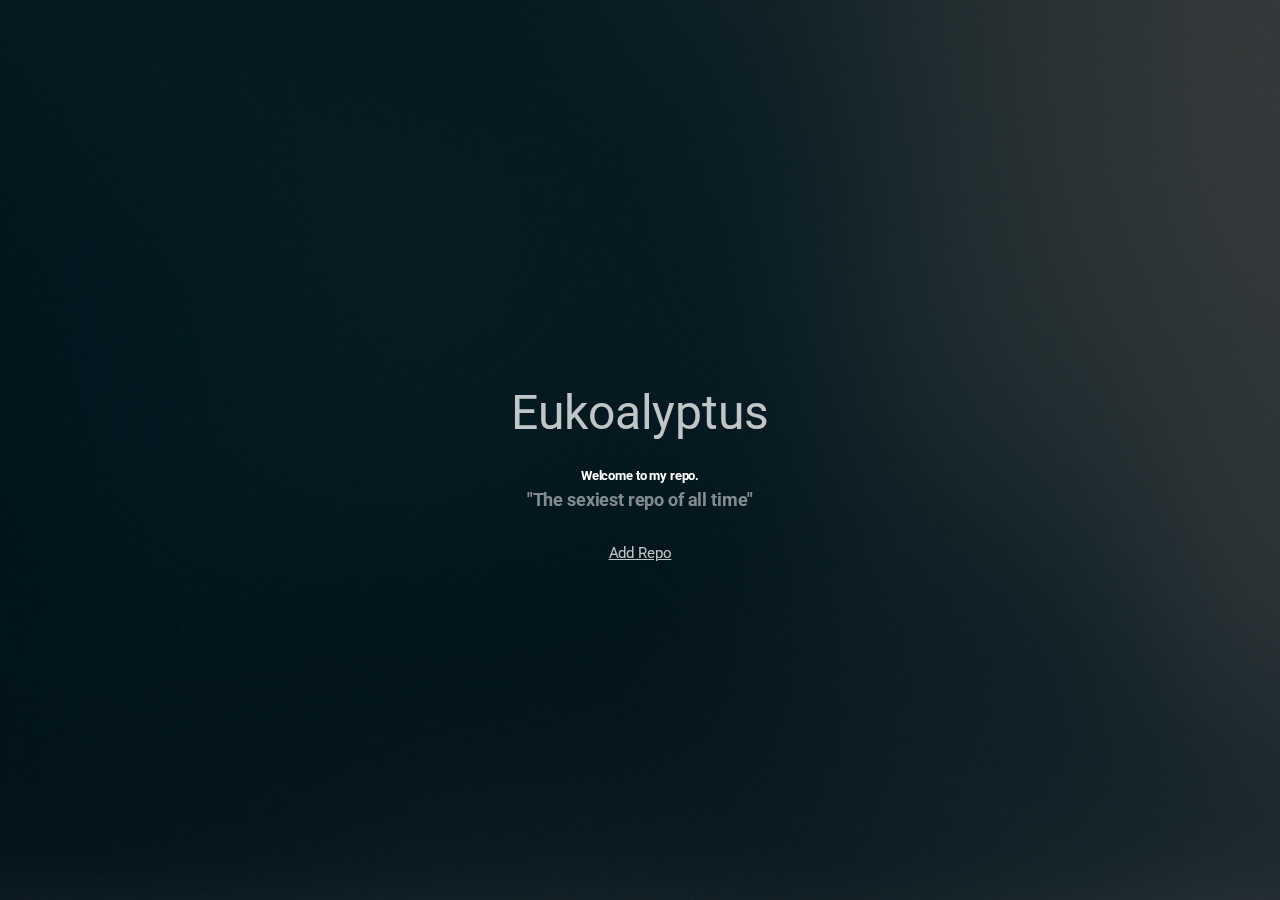
==== index.html @ 68db3981 "c" ====
<!DOCTYPE HTML>
<html>
	<head>
		<title>Eukoalyptus</title>
		<meta charset="utf-8" />
		<meta name="viewport" content="width=device-width, initial-scale=1, user-scalable=no" />
		<!--[if lte IE 8]><script src="assets/js/ie/html5shiv.js"></script><![endif]-->
		<link rel="stylesheet" href="assets/css/main.css" />
		<!--[if lte IE 8]><link rel="stylesheet" href="assets/css/ie8.css" /><![endif]-->
		<!--[if lte IE 9]><link rel="stylesheet" href="assets/css/ie9.css" /><![endif]-->
	</head>
	<body>

		<!-- Header -->
			<header id="header">
				<p><font size="50"><center>Eukoalyptus</center></font></p>

<h5><center>Welcome to my repo.<br ><p>"The sexiest repo of all time"</p></center></h5>
				<a href="cydia://url/https://cydia.saurik.com/api/share#?source=https%3A%2F%2Feukoalyptus.github.io"><center><u>Add Repo</u></center></a>
			</header>

		<!-- Scripts -->
			<!--[if lte IE 8]><script src="assets/js/ie/respond.min.js"></script><![endif]-->
			<script src="assets/js/main.js"></script>

	</body>
</html>
---- assets/css/main.css ----
@import url(font-awesome.min.css);
@import url("http://fonts.googleapis.com/css?family=Roboto:400,700");

/*
	Eventually by HTML5 UP
	html5up.net | @n33co
	Free for personal and commercial use under the CCA 3.0 license (html5up.net/license)
*/

/* Reset */

	html, body, div, span, applet, object, iframe, h1, h2, h3, h4, h5, h6, p, blockquote, pre, a, abbr, acronym, address, big, cite, code, del, dfn, em, img, ins, kbd, q, s, samp, small, strike, strong, sub, sup, tt, var, b, u, i, center, dl, dt, dd, ol, ul, li, fieldset, form, label, legend, table, caption, tbody, tfoot, thead, tr, th, td, article, aside, canvas, details, embed, figure, figcaption, footer, header, hgroup, menu, nav, output, ruby, section, summary, time, mark, audio, video {
		margin: 0;
		padding: 0;
		border: 0;
		font-size: 100%;
		font: inherit;
		vertical-align: baseline;
	}

	article, aside, details, figcaption, figure, footer, header, hgroup, menu, nav, section {
		display: block;
	}

	body {
		line-height: 1;
	}

	ol, ul {
		list-style: none;
	}

	blockquote, q {
		quotes: none;
	}

	blockquote:before, blockquote:after, q:before, q:after {
		content: '';
		content: none;
	}

	table {
		border-collapse: collapse;
		border-spacing: 0;
	}

	body {
		-webkit-text-size-adjust: none;
	}

/* Box Model */

	*, *:before, *:after {
		-moz-box-sizing: border-box;
		-webkit-box-sizing: border-box;
		box-sizing: border-box;
	}

/* Basic */

	@-ms-viewport {
		width: device-width;
	}

	body {
		-ms-overflow-style: scrollbar;
	}

	@media screen and (max-width: 480px) {

		html, body {
			min-width: 320px;
		}

	}

	html, body {
		height: 100%;
		overflow-x: hidden;
		width: 100%;
	}

		@media screen and (max-height: 640px) {

			html, body {
				height: auto;
				min-height: 100%;
			}

		}

	body {
		display: -moz-flex;
		display: -webkit-flex;
		display: -ms-flex;
		display: flex;
		-moz-flex-direction: column;
		-webkit-flex-direction: column;
		-ms-flex-direction: column;
		flex-direction: column;
		-moz-justify-content: center;
		-webkit-justify-content: center;
		-ms-justify-content: center;
		justify-content: center;
		background-color: #000;
		padding: 6em 4em 4em 4em;
	}

		body > * {
			position: relative;
			z-index: 2;
		}

		body.is-loading *, body.is-loading *:before, body.is-loading *:after {
			-moz-animation: none !important;
			-webkit-animation: none !important;
			-ms-animation: none !important;
			animation: none !important;
			-moz-transition: none !important;
			-webkit-transition: none !important;
			-ms-transition: none !important;
			transition: none !important;
		}

		@media screen and (max-width: 1680px) {

			body {
				padding: 6em 3.5em 3.5em 3.5em;
			}

		}

		@media screen and (max-width: 736px) {

			body {
				padding: 5em 2em 2em 2em;
			}

		}

		@media screen and (max-width: 360px) {

			body {
				padding: 5em 1.25em 1.25em 1.25em;
			}

		}

/* BG */

	#bg {
		-moz-transition: opacity 2s ease-in-out;
		-webkit-transition: opacity 2s ease-in-out;
		-ms-transition: opacity 2s ease-in-out;
		transition: opacity 2s ease-in-out;
		height: 100%;
		left: 0;
		opacity: 0.25;
		position: fixed;
		top: 0;
		width: 100%;
		z-index: 1;
	}

		#bg div {
			-moz-transition: opacity 3s ease, visibility 3s;
			-webkit-transition: opacity 3s ease, visibility 3s;
			-ms-transition: opacity 3s ease, visibility 3s;
			transition: opacity 3s ease, visibility 3s;
			background-size: cover;
			height: 100%;
			left: 0;
			opacity: 0;
			position: absolute;
			top: 0;
			visibility: hidden;
			width: 150%;
		}

			#bg div.visible {
				-moz-animation: bg 45s linear infinite;
				-webkit-animation: bg 45s linear infinite;
				-ms-animation: bg 45s linear infinite;
				animation: bg 45s linear infinite;
				opacity: 1;
				visibility: visible;
				z-index: 1;
			}

				#bg div.visible.top {
					z-index: 2;
				}

				@media screen and (max-width: 1280px) {

					#bg div.visible {
						-moz-animation: bg 29.25s linear infinite;
						-webkit-animation: bg 29.25s linear infinite;
						-ms-animation: bg 29.25s linear infinite;
						animation: bg 29.25s linear infinite;
					}

				}

				@media screen and (max-width: 736px) {

					#bg div.visible {
						-moz-animation: bg 18s linear infinite;
						-webkit-animation: bg 18s linear infinite;
						-ms-animation: bg 18s linear infinite;
						animation: bg 18s linear infinite;
					}

				}

			#bg div:only-child {
				-moz-animation-direction: alternate !important;
				-webkit-animation-direction: alternate !important;
				-ms-animation-direction: alternate !important;
				animation-direction: alternate !important;
			}

		body.is-loading #bg {
			opacity: 0;
		}

	@-moz-keyframes bg {
		0% {
			-moz-transform: translateX(0);
			-webkit-transform: translateX(0);
			-ms-transform: translateX(0);
			transform: translateX(0);
		}

		100% {
			-moz-transform: translateX(-25%);
			-webkit-transform: translateX(-25%);
			-ms-transform: translateX(-25%);
			transform: translateX(-25%);
		}
	}

	@-webkit-keyframes bg {
		0% {
			-moz-transform: translateX(0);
			-webkit-transform: translateX(0);
			-ms-transform: translateX(0);
			transform: translateX(0);
		}

		100% {
			-moz-transform: translateX(-25%);
			-webkit-transform: translateX(-25%);
			-ms-transform: translateX(-25%);
			transform: translateX(-25%);
		}
	}

	@-ms-keyframes bg {
		0% {
			-moz-transform: translateX(0);
			-webkit-transform: translateX(0);
			-ms-transform: translateX(0);
			transform: translateX(0);
		}

		100% {
			-moz-transform: translateX(-25%);
			-webkit-transform: translateX(-25%);
			-ms-transform: translateX(-25%);
			transform: translateX(-25%);
		}
	}

	@keyframes bg {
		0% {
			-moz-transform: translateX(0);
			-webkit-transform: translateX(0);
			-ms-transform: translateX(0);
			transform: translateX(0);
		}

		100% {
			-moz-transform: translateX(-25%);
			-webkit-transform: translateX(-25%);
			-ms-transform: translateX(-25%);
			transform: translateX(-25%);
		}
	}

/* Type */

	body, input, select, textarea {
		color: rgba(255, 255, 255, 0.75);
		font-family: "Roboto", sans-serif;
		font-size: 16pt;
		font-weight: 400;
		letter-spacing: -0.01em;
		line-height: 1.65em;
	}

		@media screen and (max-width: 1680px) {

			body, input, select, textarea {
				font-size: 12pt;
			}

		}

		@media screen and (max-width: 1280px) {

			body, input, select, textarea {
				font-size: 11pt;
			}

		}

		@media screen and (max-width: 980px) {

			body, input, select, textarea {
				font-size: 12pt;
			}

		}

		@media screen and (max-width: 736px) {

			body, input, select, textarea {
				font-size: 12pt;
			}

		}

		@media screen and (max-width: 480px) {

			body, input, select, textarea {
				font-size: 12pt;
			}

		}

	a {
		-moz-transition: border-bottom-color 0.2s ease, color 0.2s ease;
		-webkit-transition: border-bottom-color 0.2s ease, color 0.2s ease;
		-ms-transition: border-bottom-color 0.2s ease, color 0.2s ease;
		transition: border-bottom-color 0.2s ease, color 0.2s ease;
		border-bottom: dotted 1px rgba(255, 255, 255, 0.25);
		color: #1cb495;
		text-decoration: none;
	}

		a:hover {
			border-bottom-color: transparent;
			color: #1cb495 !important;
			text-decoration: none;
		}

	strong, b {
		color: #fff;
		font-weight: 700;
	}

	em, i {
		font-style: italic;
	}

	p {
		margin: 0 0 2em 0;
	}

	h1, h2, h3, h4, h5, h6 {
		color: #fff;
		font-weight: 700;
		line-height: 1em;
		margin: 0 0 1em 0;
	}

		h1 a, h2 a, h3 a, h4 a, h5 a, h6 a {
			color: inherit;
			text-decoration: none;
		}

	h1 {
		font-size: 2.5em;
		line-height: 1.25em;
	}

	h2 {
		font-size: 1.75em;
		line-height: 1.5em;
	}

	h3 {
		font-size: 1.35em;
		line-height: 1.5em;
	}

	h4 {
		font-size: 1.1em;
		line-height: 1.5em;
	}

	h5 {
		font-size: 0.9em;
		line-height: 1.5em;
	}

	h6 {
		font-size: 0.7em;
		line-height: 1.5em;
	}

	sub {
		font-size: 0.8em;
		position: relative;
		top: 0.5em;
	}

	sup {
		font-size: 0.8em;
		position: relative;
		top: -0.5em;
	}

	blockquote {
		border-left: solid 8px rgba(255, 255, 255, 0.35);
		font-style: italic;
		margin: 0 0 2em 0;
		padding: 0.5em 0 0.5em 2em;
	}

	code {
		background: rgba(255, 255, 255, 0.125);
		border-radius: 6px;
		border: solid 2px rgba(255, 255, 255, 0.35);
		font-family: "Courier New", monospace;
		font-size: 0.9em;
		margin: 0 0.25em;
		padding: 0.25em 0.65em;
	}

	pre {
		-webkit-overflow-scrolling: touch;
		font-family: "Courier New", monospace;
		font-size: 0.9em;
		margin: 0 0 2em 0;
	}

		pre code {
			display: block;
			line-height: 1.75em;
			padding: 1em 1.5em;
			overflow-x: auto;
		}

	hr {
		border: 0;
		border-bottom: solid 2px rgba(255, 255, 255, 0.35);
		margin: 2em 0;
	}

		hr.major {
			margin: 3em 0;
		}

/* Section/Article */

	section.special, article.special {
		text-align: center;
	}

	header p {
		color: rgba(255, 255, 255, 0.5);
		position: relative;
		margin: 0 0 1.5em 0;
	}

	header h2 + p {
		font-size: 1.25em;
		margin-top: -1em;
		line-height: 1.5em;
	}

	header h3 + p {
		font-size: 1.1em;
		margin-top: -0.8em;
		line-height: 1.5em;
	}

	header h4 + p,
	header h5 + p,
	header h6 + p {
		font-size: 0.9em;
		margin-top: -0.6em;
		line-height: 1.5em;
	}

	@media screen and (max-width: 980px) {

		header br {
			display: none;
		}

	}

	@media screen and (max-width: 736px) {

		header br {
			display: inline;
		}

	}

	@media screen and (max-width: 480px) {

		header br {
			display: none;
		}

	}

/* Icon */

	.icon {
		text-decoration: none;
		border-bottom: none;
		position: relative;
	}

		.icon:before {
			-moz-osx-font-smoothing: grayscale;
			-webkit-font-smoothing: antialiased;
			font-family: FontAwesome;
			font-style: normal;
			font-weight: normal;
			text-transform: none !important;
		}

		.icon > .label {
			display: none;
		}

/* List */

	ol {
		list-style: decimal;
		margin: 0 0 2em 0;
		padding-left: 1.25em;
	}

		ol li {
			padding-left: 0.25em;
		}

	ul {
		list-style: disc;
		margin: 0 0 2em 0;
		padding-left: 1em;
	}

		ul li {
			padding-left: 0.5em;
		}

		ul.icons {
			cursor: default;
			list-style: none;
			padding-left: 0;
		}

			ul.icons li {
				display: inline-block;
				padding: 0 1em 0 0;
			}

				ul.icons li:last-child {
					padding-right: 0;
				}

				ul.icons li .icon:before {
					font-size: 1.25em;
				}

				ul.icons li a {
					color: inherit;
				}

/* Form */

	form {
		margin: 0 0 2em 0;
	}

		form .message {
			text-decoration: none;
			-moz-transition: opacity 0.2s ease-in-out, -moz-transform 0.2s ease-in-out;
			-webkit-transition: opacity 0.2s ease-in-out, -webkit-transform 0.2s ease-in-out;
			-ms-transition: opacity 0.2s ease-in-out, -ms-transform 0.2s ease-in-out;
			transition: opacity 0.2s ease-in-out, transform 0.2s ease-in-out;
			-moz-transform: scale(1.05);
			-webkit-transform: scale(1.05);
			-ms-transform: scale(1.05);
			transform: scale(1.05);
			height: 2.75em;
			line-height: 2.75em;
			opacity: 0;
		}

			form .message:before {
				-moz-osx-font-smoothing: grayscale;
				-webkit-font-smoothing: antialiased;
				font-family: FontAwesome;
				font-style: normal;
				font-weight: normal;
				text-transform: none !important;
			}

			form .message:before {
				margin-right: 0.5em;
			}

			form .message.visible {
				-moz-transform: scale(1);
				-webkit-transform: scale(1);
				-ms-transform: scale(1);
				transform: scale(1);
				opacity: 1;
			}

			form .message.success {
				color: #1cb495;
			}

				form .message.success:before {
					content: '\f00c';
				}

			form .message.failure {
				color: #ff2361;
			}

				form .message.failure:before {
					content: '\f119';
				}

	label {
		color: #fff;
		display: block;
		font-size: 0.9em;
		font-weight: 700;
		margin: 0 0 1em 0;
	}

	@-moz-keyframes focus {
		0% {
			-moz-transform: scale(1);
			-webkit-transform: scale(1);
			-ms-transform: scale(1);
			transform: scale(1);
		}

		50% {
			-moz-transform: scale(1.025);
			-webkit-transform: scale(1.025);
			-ms-transform: scale(1.025);
			transform: scale(1.025);
		}

		100% {
			-moz-transform: scale(1);
			-webkit-transform: scale(1);
			-ms-transform: scale(1);
			transform: scale(1);
		}
	}

	@-webkit-keyframes focus {
		0% {
			-moz-transform: scale(1);
			-webkit-transform: scale(1);
			-ms-transform: scale(1);
			transform: scale(1);
		}

		50% {
			-moz-transform: scale(1.025);
			-webkit-transform: scale(1.025);
			-ms-transform: scale(1.025);
			transform: scale(1.025);
		}

		100% {
			-moz-transform: scale(1);
			-webkit-transform: scale(1);
			-ms-transform: scale(1);
			transform: scale(1);
		}
	}

	@-ms-keyframes focus {
		0% {
			-moz-transform: scale(1);
			-webkit-transform: scale(1);
			-ms-transform: scale(1);
			transform: scale(1);
		}

		50% {
			-moz-transform: scale(1.025);
			-webkit-transform: scale(1.025);
			-ms-transform: scale(1.025);
			transform: scale(1.025);
		}

		100% {
			-moz-transform: scale(1);
			-webkit-transform: scale(1);
			-ms-transform: scale(1);
			transform: scale(1);
		}
	}

	@keyframes focus {
		0% {
			-moz-transform: scale(1);
			-webkit-transform: scale(1);
			-ms-transform: scale(1);
			transform: scale(1);
		}

		50% {
			-moz-transform: scale(1.025);
			-webkit-transform: scale(1.025);
			-ms-transform: scale(1.025);
			transform: scale(1.025);
		}

		100% {
			-moz-transform: scale(1);
			-webkit-transform: scale(1);
			-ms-transform: scale(1);
			transform: scale(1);
		}
	}

	input[type="text"],
	input[type="password"],
	input[type="email"],
	select,
	textarea {
		-moz-appearance: none;
		-webkit-appearance: none;
		-ms-appearance: none;
		appearance: none;
		-moz-transform: scale(1);
		-webkit-transform: scale(1);
		-ms-transform: scale(1);
		transform: scale(1);
		-moz-transition: border-color 0.2s ease, background-color 0.2s ease;
		-webkit-transition: border-color 0.2s ease, background-color 0.2s ease;
		-ms-transition: border-color 0.2s ease, background-color 0.2s ease;
		transition: border-color 0.2s ease, background-color 0.2s ease;
		background-color: transparent;
		border-radius: 6px;
		border: none;
		border: solid 2px rgba(255, 255, 255, 0.35);
		color: inherit;
		display: block;
		outline: 0;
		padding: 0 1em;
		text-decoration: none;
		width: 100%;
	}

		input[type="text"]:invalid,
		input[type="password"]:invalid,
		input[type="email"]:invalid,
		select:invalid,
		textarea:invalid {
			box-shadow: none;
		}

		input[type="text"]:focus,
		input[type="password"]:focus,
		input[type="email"]:focus,
		select:focus,
		textarea:focus {
			-moz-animation: focus 0.1s;
			-webkit-animation: focus 0.1s;
			-ms-animation: focus 0.1s;
			animation: focus 0.1s;
			background-color: rgba(255, 255, 255, 0.125);
			border-color: #1cb495;
		}

	.select-wrapper {
		text-decoration: none;
		display: block;
		position: relative;
	}

		.select-wrapper:before {
			-moz-osx-font-smoothing: grayscale;
			-webkit-font-smoothing: antialiased;
			font-family: FontAwesome;
			font-style: normal;
			font-weight: normal;
			text-transform: none !important;
		}

		.select-wrapper:before {
			color: rgba(255, 255, 255, 0.35);
			content: '\f078';
			display: block;
			height: 2.75em;
			line-height: 2.75em;
			pointer-events: none;
			position: absolute;
			right: 0;
			text-align: center;
			top: 0;
			width: 2.75em;
		}

		.select-wrapper select::-ms-expand {
			display: none;
		}

	input[type="text"],
	input[type="password"],
	input[type="email"],
	select {
		height: 2.75em;
	}

	textarea {
		padding: 0.75em 1em;
	}

	input[type="checkbox"],
	input[type="radio"] {
		-moz-appearance: none;
		-webkit-appearance: none;
		-ms-appearance: none;
		appearance: none;
		display: block;
		float: left;
		margin-right: -2em;
		opacity: 0;
		width: 1em;
		z-index: -1;
	}

		input[type="checkbox"] + label,
		input[type="radio"] + label {
			text-decoration: none;
			color: rgba(255, 255, 255, 0.75);
			cursor: pointer;
			display: inline-block;
			font-size: 1em;
			font-weight: 400;
			padding-left: 2.4em;
			padding-right: 0.75em;
			position: relative;
		}

			input[type="checkbox"] + label:before,
			input[type="radio"] + label:before {
				-moz-osx-font-smoothing: grayscale;
				-webkit-font-smoothing: antialiased;
				font-family: FontAwesome;
				font-style: normal;
				font-weight: normal;
				text-transform: none !important;
			}

			input[type="checkbox"] + label:before,
			input[type="radio"] + label:before {
				background: rgba(255, 255, 255, 0.125);
				border-radius: 6px;
				border: solid 2px rgba(255, 255, 255, 0.35);
				content: '';
				display: inline-block;
				height: 1.65em;
				left: 0;
				line-height: 1.58125em;
				position: absolute;
				text-align: center;
				top: 0;
				width: 1.65em;
			}

		input[type="checkbox"]:checked + label:before,
		input[type="radio"]:checked + label:before {
			background: #1cb495;
			border-color: #1cb495;
			color: #ffffff;
			content: '\f00c';
		}

		input[type="checkbox"]:focus + label:before,
		input[type="radio"]:focus + label:before {
			border-color: #1cb495;
			box-shadow: 0 0 0 2px #1cb495;
		}

	input[type="checkbox"] + label:before {
		border-radius: 6px;
	}

	input[type="radio"] + label:before {
		border-radius: 100%;
	}

	::-webkit-input-placeholder {
		color: rgba(255, 255, 255, 0.5) !important;
		opacity: 1.0;
	}

	:-moz-placeholder {
		color: rgba(255, 255, 255, 0.5) !important;
		opacity: 1.0;
	}

	::-moz-placeholder {
		color: rgba(255, 255, 255, 0.5) !important;
		opacity: 1.0;
	}

	:-ms-input-placeholder {
		color: rgba(255, 255, 255, 0.5) !important;
		opacity: 1.0;
	}

	.formerize-placeholder {
		color: rgba(255, 255, 255, 0.5) !important;
		opacity: 1.0;
	}

/* Button */

	input[type="submit"],
	input[type="reset"],
	input[type="button"],
	button,
	.button {
		-moz-appearance: none;
		-webkit-appearance: none;
		-ms-appearance: none;
		appearance: none;
		-moz-transition: background-color 0.2s ease-in-out, color 0.2s ease-in-out, opacity 0.2s ease-in-out;
		-webkit-transition: background-color 0.2s ease-in-out, color 0.2s ease-in-out, opacity 0.2s ease-in-out;
		-ms-transition: background-color 0.2s ease-in-out, color 0.2s ease-in-out, opacity 0.2s ease-in-out;
		transition: background-color 0.2s ease-in-out, color 0.2s ease-in-out, opacity 0.2s ease-in-out;
		background-color: #1cb495;
		border-radius: 6px;
		border: 0;
		color: #ffffff !important;
		cursor: pointer;
		display: inline-block;
		font-weight: 700;
		height: 2.75em;
		line-height: 2.75em;
		padding: 0 1.125em;
		text-align: center;
		text-decoration: none;
		white-space: nowrap;
	}

		input[type="submit"]:hover,
		input[type="reset"]:hover,
		input[type="button"]:hover,
		button:hover,
		.button:hover {
			background-color: #1fcaa7;
		}

		input[type="submit"]:active,
		input[type="reset"]:active,
		input[type="button"]:active,
		button:active,
		.button:active {
			background-color: #199e83;
		}

		input[type="submit"].disabled, input[type="submit"]:disabled,
		input[type="reset"].disabled,
		input[type="reset"]:disabled,
		input[type="button"].disabled,
		input[type="button"]:disabled,
		button.disabled,
		button:disabled,
		.button.disabled,
		.button:disabled {
			opacity: 0.5;
		}

		@media screen and (max-width: 480px) {

			input[type="submit"],
			input[type="reset"],
			input[type="button"],
			button,
			.button {
				padding: 0;
			}

		}

/* Header */

	#header h1 {
		font-size: 3.25em;
		margin: 0 0 0.55em 0;
	}

	#header p {
		font-size: 1.35em;
		line-height: 1.65em;
	}

	#header a {
		color: inherit;
	}

	@media screen and (max-width: 736px) {

		#header h1 {
			font-size: 2em;
		}

		#header p {
			font-size: 1em;
		}

	}

	@media screen and (max-width: 480px) {

		#header {
			margin: 0 0 1em 0;
		}

	}

/* Signup Form */

	#signup-form {
		display: -moz-flex;
		display: -webkit-flex;
		display: -ms-flex;
		display: flex;
		position: relative;
	}

		#signup-form input[type="text"],
		#signup-form input[type="password"],
		#signup-form input[type="email"] {
			width: 18em;
		}

		#signup-form > * {
			margin: 0 0 0 1em;
		}

		#signup-form > :first-child {
			margin: 0 0 0 0;
		}

		@media screen and (max-width: 480px) {

			#signup-form {
				-moz-flex-direction: column;
				-webkit-flex-direction: column;
				-ms-flex-direction: column;
				flex-direction: column;
			}

				#signup-form input[type="type"],
				#signup-form input[type="password"],
				#signup-form input[type="email"] {
					width: 100%;
				}

				#signup-form > * {
					margin: 1.25em 0 0 0;
				}

				#signup-form .message {
					bottom: -1.5em;
					font-size: 0.9em;
					height: 1em;
					left: 0;
					line-height: inherit;
					margin-top: 0;
					position: absolute;
				}

		}

/* Footer */

	#footer {
		-moz-transition: opacity 0.5s ease-in-out;
		-webkit-transition: opacity 0.5s ease-in-out;
		-ms-transition: opacity 0.5s ease-in-out;
		transition: opacity 0.5s ease-in-out;
		bottom: 4em;
		color: rgba(255, 255, 255, 0.5);
		left: 4em;
		opacity: 0.5;
		position: absolute;
	}

		#footer .icons {
			margin: 0 0 0.5em 0;
		}

		#footer .copyright {
			font-size: 0.8em;
			list-style: none;
			padding: 0;
		}

			#footer .copyright li {
				border-left: solid 1px rgba(255, 255, 255, 0.25);
				display: inline-block;
				line-height: 1em;
				margin: 0 0 0 0.75em;
				padding: 0 0 0 0.75em;
			}

				#footer .copyright li:first-child {
					border-left: 0;
					margin-left: 0;
					padding-left: 0;
				}

			#footer .copyright a {
				color: inherit;
			}

		#footer:hover {
			opacity: 1;
		}

		#footer > :last-child {
			margin-bottom: 0;
		}

		@media screen and (max-width: 1680px) {

			#footer {
				bottom: 3.5em;
				left: 3.5em;
			}

		}

		@media screen and (max-width: 736px) {

			#footer {
				bottom: 2em;
				left: 2em;
			}

		}

		@media screen and (max-width: 360px) {

			#footer {
				bottom: 1.25em;
				left: 1.25em;
			}

		}

		@media screen and (max-height: 640px) {

			#footer {
				bottom: auto;
				left: auto;
				margin: 1em 0 0 0;
				position: relative;
			}

		}
---- assets/css/ie8.css ----
/*
	Eventually by HTML5 UP
	html5up.net | @n33co
	Free for personal and commercial use under the CCA 3.0 license (html5up.net/license)
*/

/* BG */

	#bg {
		-ms-filter: "progid:DXImageTransform.Microsoft.Alpha(Opacity=25)";
	}

/* Type */

	body, input, select, textarea {
		color: #fff;
	}

/* Form */

	input[type="text"],
	input[type="password"],
	input[type="email"],
	select,
	textarea {
		border: solid 2px #fff;
	}
---- assets/css/ie9.css ----
/*
	Eventually by HTML5 UP
	html5up.net | @n33co
	Free for personal and commercial use under the CCA 3.0 license (html5up.net/license)
*/

/* Signup Form */

	#signup-form > * {
		display: inline-block;
		vertical-align: top;
	}
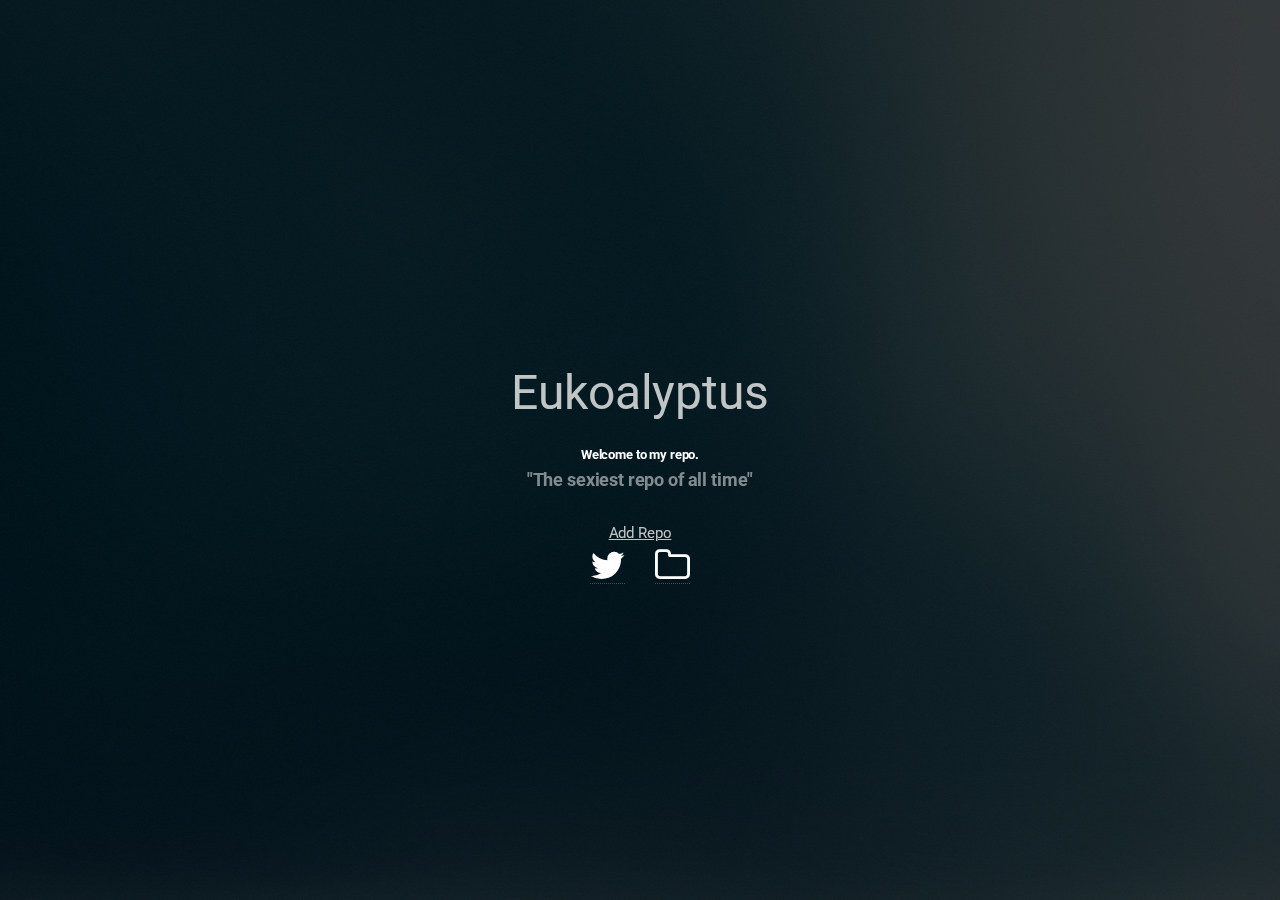
==== commit adcf0969: "Web" ====
--- a/index.html
+++ b/index.html
@@ -1,27 +1,33 @@
-<!DOCTYPE HTML>
-<html>
-	<head>
-		<title>Eukoalyptus</title>
-		<meta charset="utf-8" />
-		<meta name="viewport" content="width=device-width, initial-scale=1, user-scalable=no" />
-		<!--[if lte IE 8]><script src="assets/js/ie/html5shiv.js"></script><![endif]-->
-		<link rel="stylesheet" href="assets/css/main.css" />
-		<!--[if lte IE 8]><link rel="stylesheet" href="assets/css/ie8.css" /><![endif]-->
-		<!--[if lte IE 9]><link rel="stylesheet" href="assets/css/ie9.css" /><![endif]-->
-	</head>
-	<body>
-
-		<!-- Header -->
-			<header id="header">
+<!DOCTYPE HTML>
+<html>
+	<head>
+		<title>Eukoalyptus</title>
+		<meta charset="utf-8" />
+		<meta name="viewport" content="width=device-width, initial-scale=1, user-scalable=no" />
+		<!--[if lte IE 8]><script src="assets/js/ie/html5shiv.js"></script><![endif]-->
+		<link rel="stylesheet" href="assets/css/main.css" />
+		<!--[if lte IE 8]><link rel="stylesheet" href="assets/css/ie8.css" /><![endif]-->
+		<!--[if lte IE 9]><link rel="stylesheet" href="assets/css/ie9.css" /><![endif]-->
+	</head>
+	<body>
+
+		<!-- Header -->
+			<header id="header">
 				<p><font size="50"><center>Eukoalyptus</center></font></p>
 
-<h5><center>Welcome to my repo.<br ><p>"The sexiest repo of all time"</p></center></h5>
-				<a href="cydia://url/https://cydia.saurik.com/api/share#?source=https%3A%2F%2Feukoalyptus.github.io"><center><u>Add Repo</u></center></a>
+<h5><center>Welcome to my repo.<br ><p>"The sexiest repo of all time"</p></center></h5>
+				<a href="https://eukoalyptus.github.io"><center><u>Add Repo</u></center></a>
 			</header>
 
-		<!-- Scripts -->
-			<!--[if lte IE 8]><script src="assets/js/ie/respond.min.js"></script><![endif]-->
-			<script src="assets/js/main.js"></script>
-
-	</body>
-</html>
+<div><center>
+<a href="https://twitter.com/thedevhimself"><i class="fa fa-twitter" style="font-size:38px; color:white;"></i></a> &nbsp;&nbsp;&nbsp;&nbsp;&nbsp;&nbsp;
+<a href="projects.html"><i class="fa fa-folder-o" style="font-size:38px; color:white;"></i></a>
+</center>
+</div>
+
+		<!-- Scripts -->
+			<!--[if lte IE 8]><script src="assets/js/ie/respond.min.js"></script><![endif]-->
+			<script src="assets/js/main.js"></script>
+
+	</body>
+</html>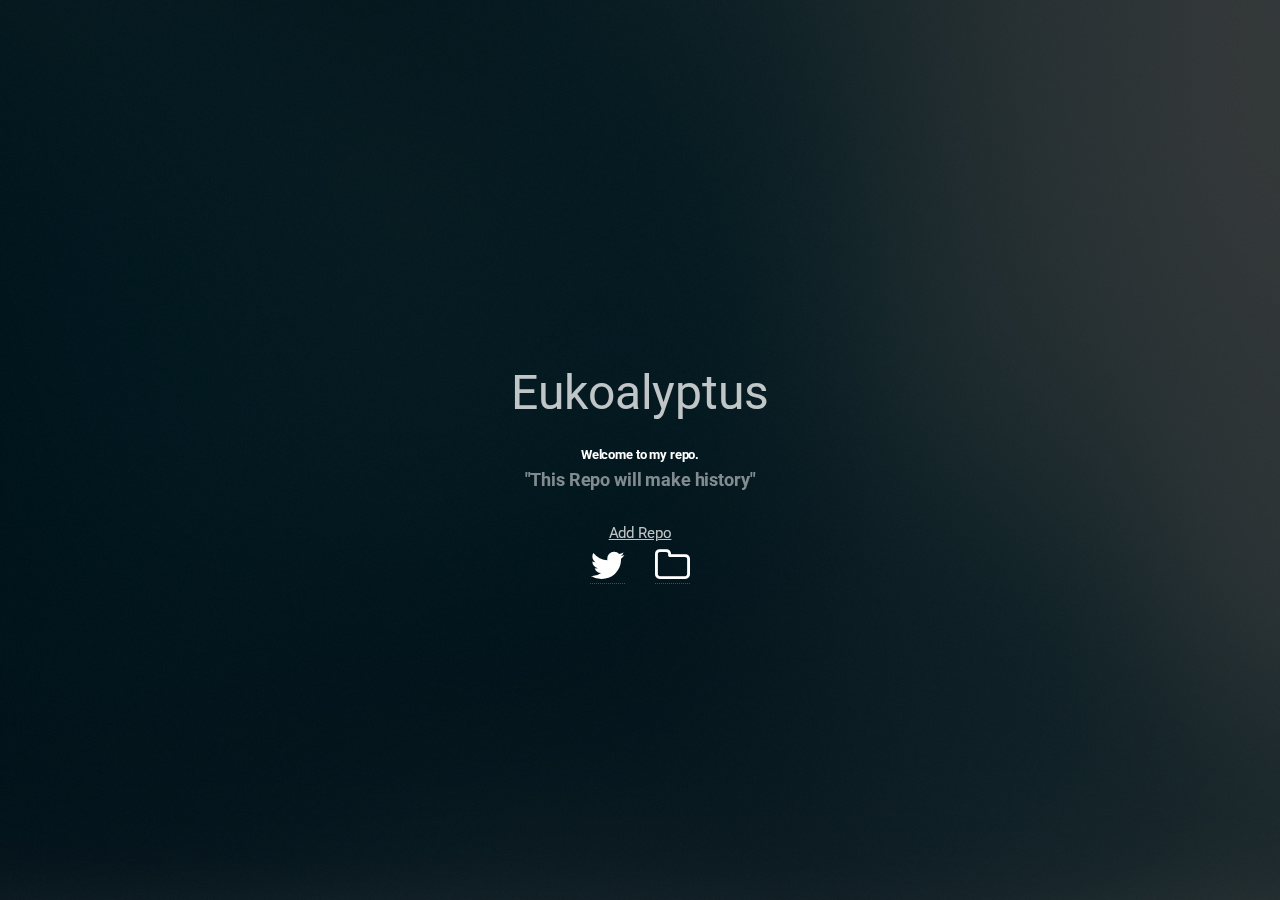
==== commit 8d395fcf: "Commit" ====
--- a/index.html
+++ b/index.html
@@ -15,7 +15,7 @@
 			<header id="header">
 				<p><font size="50"><center>Eukoalyptus</center></font></p>
 
-<h5><center>Welcome to my repo.<br ><p>"The sexiest repo of all time"</p></center></h5>
+<h5><center>Welcome to my repo.<br ><p>"This Repo will make history"</p></center></h5>
 				<a href="https://eukoalyptus.github.io"><center><u>Add Repo</u></center></a>
 			</header>
 
@@ -30,4 +30,4 @@
 			<script src="assets/js/main.js"></script>
 
 	</body>
-</html>+</html>
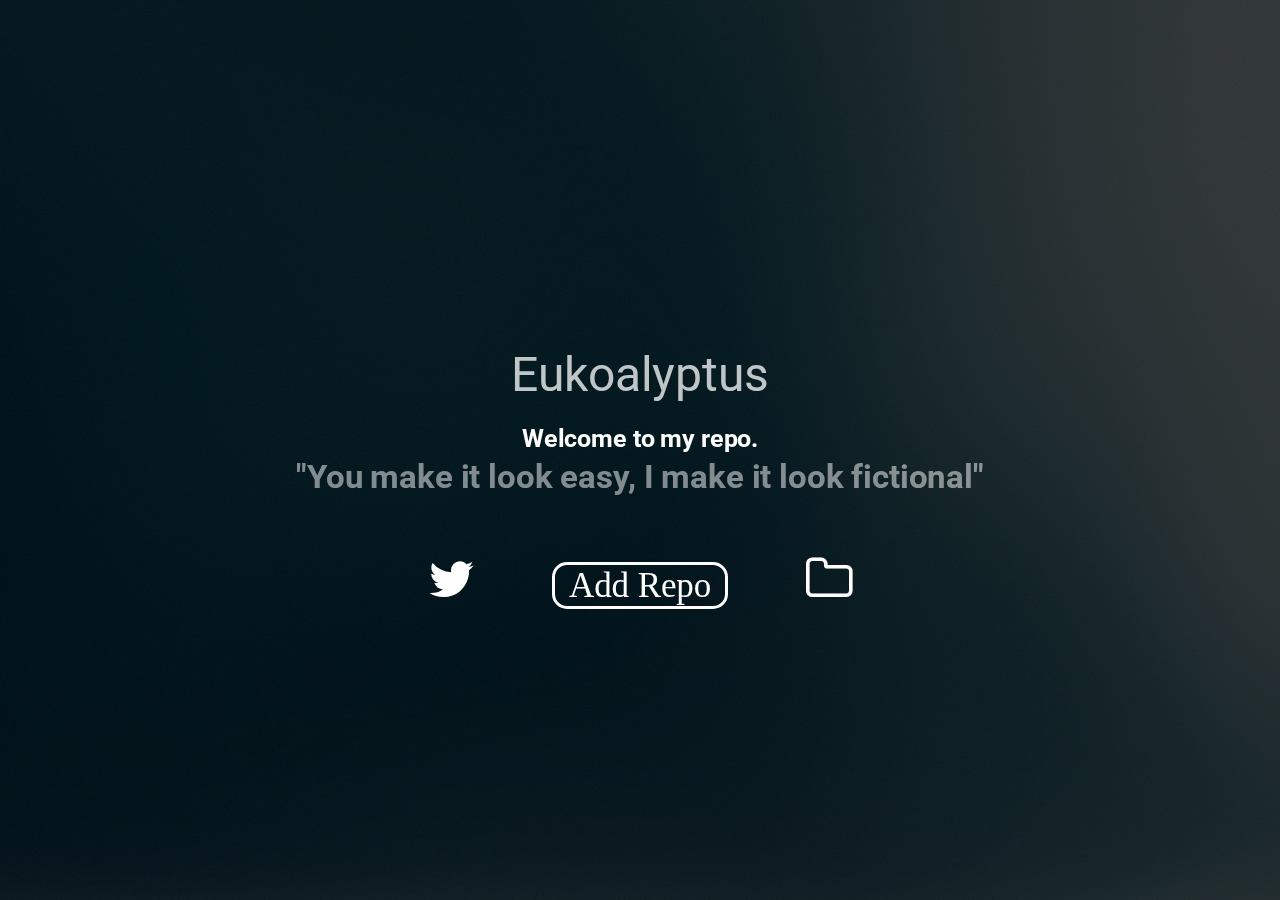
==== commit 7200ba33: "Commit" ====
--- a/index.html
+++ b/index.html
@@ -4,29 +4,23 @@
 		<title>Eukoalyptus</title>
 		<meta charset="utf-8" />
 		<meta name="viewport" content="width=device-width, initial-scale=1, user-scalable=no" />
-		<!--[if lte IE 8]><script src="assets/js/ie/html5shiv.js"></script><![endif]-->
 		<link rel="stylesheet" href="assets/css/main.css" />
-		<!--[if lte IE 8]><link rel="stylesheet" href="assets/css/ie8.css" /><![endif]-->
-		<!--[if lte IE 9]><link rel="stylesheet" href="assets/css/ie9.css" /><![endif]-->
 	</head>
 	<body>
-
-		<!-- Header -->
 			<header id="header">
 				<p><font size="50"><center>Eukoalyptus</center></font></p>
 
-<h5><center>Welcome to my repo.<br ><p>"This Repo will make history"</p></center></h5>
-				<a href="https://eukoalyptus.github.io"><center><u>Add Repo</u></center></a>
-			</header>
+<h5><center style="font-size: 25px;">Welcome to my repo.<p style="font-size: 33px;">"You make it look easy, I make it look fictional"</p></center></h5>
+
+</header>
 
 <div><center>
-<a href="https://twitter.com/thedevhimself"><i class="fa fa-twitter" style="font-size:38px; color:white;"></i></a> &nbsp;&nbsp;&nbsp;&nbsp;&nbsp;&nbsp;
-<a href="projects.html"><i class="fa fa-folder-o" style="font-size:38px; color:white;"></i></a>
+<a href="https://twitter.com/thedevhimself"><i class="fa fa-twitter" style="font-size:50px; color:white;"></i></a>
+<abc href="https://eukoalyptus.github.io"><i class="fa fa-repo-o" style="width: 170px; color:white;">Add Repo</i></abc>
+<a href="projects.html"><i class="fa fa-folder-o" style="font-size:50px; color:white;"></i></a>
 </center>
 </div>
 
-		<!-- Scripts -->
-			<!--[if lte IE 8]><script src="assets/js/ie/respond.min.js"></script><![endif]-->
 			<script src="assets/js/main.js"></script>
 
 	</body>
--- a/assets/css/main.css
+++ b/assets/css/main.css
@@ -9,7 +9,7 @@
 
 /* Reset */
 
-	html, body, div, span, applet, object, iframe, h1, h2, h3, h4, h5, h6, p, blockquote, pre, a, abbr, acronym, address, big, cite, code, del, dfn, em, img, ins, kbd, q, s, samp, small, strike, strong, sub, sup, tt, var, b, u, i, center, dl, dt, dd, ol, ul, li, fieldset, form, label, legend, table, caption, tbody, tfoot, thead, tr, th, td, article, aside, canvas, details, embed, figure, figcaption, footer, header, hgroup, menu, nav, output, ruby, section, summary, time, mark, audio, video {
+	 html, body, div, span, applet, object, iframe, h1, h2, h3, h4, h5, h6, p, blockquote, pre, a, abbr, acronym, address, big, cite, code, del, dfn, em, img, ins, kbd, q, s, samp, small, strike, strong, sub, sup, tt, var, b, u, i, center, dl, dt, dd, ol, ul, li, fieldset, form, label, legend, table, caption, tbody, tfoot, thead, tr, th, td, article, aside, canvas, details, embed, figure, figcaption, footer, header, hgroup, menu, nav, output, ruby, section, summary, time, mark, audio, video {
 		margin: 0;
 		padding: 0;
 		border: 0;
@@ -340,21 +340,35 @@
 		}
 
 	a {
-		-moz-transition: border-bottom-color 0.2s ease, color 0.2s ease;
-		-webkit-transition: border-bottom-color 0.2s ease, color 0.2s ease;
-		-ms-transition: border-bottom-color 0.2s ease, color 0.2s ease;
-		transition: border-bottom-color 0.2s ease, color 0.2s ease;
-		border-bottom: dotted 1px rgba(255, 255, 255, 0.25);
 		color: #1cb495;
 		text-decoration: none;
+		margin: 1.5em;
 	}
 
 		a:hover {
-			border-bottom-color: transparent;
+			border-color: transparent;
 			color: #1cb495 !important;
 			text-decoration: none;
 		}
-
+	abc {
+			-moz-transition: border-radius 0.5s ease, font-size 0.5s ease;
+			-webkit-transition: border-radius 0.5s ease, font-size 0.5s ease;
+			-ms-transition: border-radius 0.5s ease, font-size 0.5s ease;
+			transition: border-radius 0.5s ease, font-size 0.5s ease, margin 0.5s ease-out;
+			border: solid white;
+			border-radius: 15px;
+			color: #ffffff;
+			margin: 1.5em;
+			font-size: 35px;
+		}
+
+			abc:hover {
+				border-radius: 0px;
+				font-size: 38px;
+				margin: 0.7em;
+				color: #1cb495 !important;
+				text-decoration: none;
+			}
 	strong, b {
 		color: #fff;
 		font-weight: 700;
@@ -365,7 +379,7 @@
 	}
 
 	p {
-		margin: 0 0 2em 0;
+		margin: 0 0 1em 0;
 	}
 
 	h1, h2, h3, h4, h5, h6 {
@@ -769,7 +783,6 @@
 		outline: 0;
 		padding: 0 1em;
 		text-decoration: none;
-		width: 100%;
 	}
 
 		input[type="text"]:invalid,
@@ -1022,6 +1035,9 @@
 	#header a {
 		color: inherit;
 	}
+	#header abc {
+		color: inherit;
+	}
 
 	@media screen and (max-width: 736px) {
 
@@ -1184,4 +1200,9 @@
 				position: relative;
 			}
 
-		}+		}
+		h5, p, center, header {
+			font-size: 1em;
+			margin: 0;
+			padding: 0;
+		}
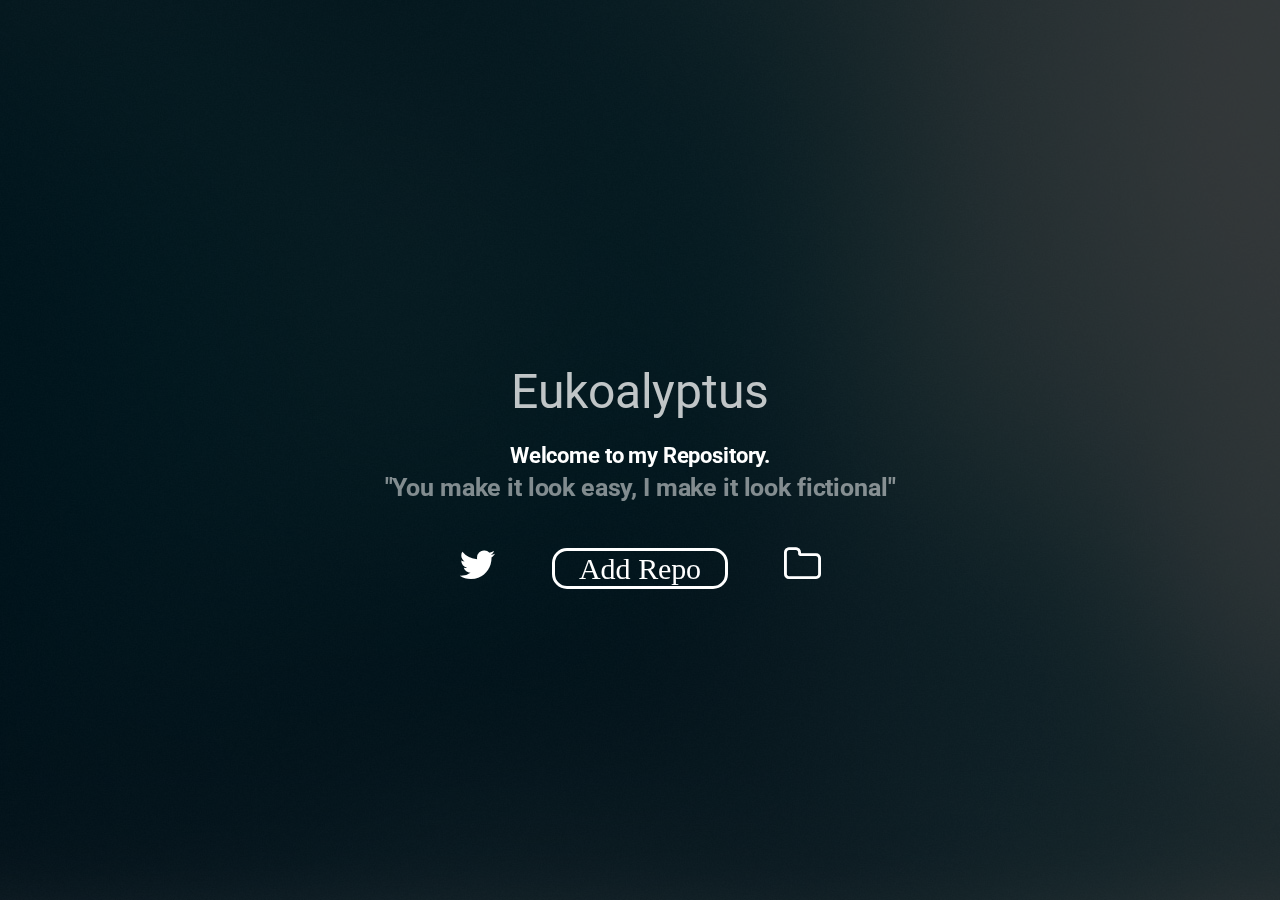
==== commit 71ee8eb1: "Comm" ====
--- a/index.html
+++ b/index.html
@@ -1,7 +1,7 @@
 <!DOCTYPE HTML>
 <html>
 	<head>
-		<title>Eukoalyptus</title>
+		<title>Eukoalyptus' Repo</title>
 		<meta charset="utf-8" />
 		<meta name="viewport" content="width=device-width, initial-scale=1, user-scalable=no" />
 		<link rel="stylesheet" href="assets/css/main.css" />
@@ -10,14 +10,14 @@
 			<header id="header">
 				<p><font size="50"><center>Eukoalyptus</center></font></p>
 
-<h5><center style="font-size: 25px;">Welcome to my repo.<p style="font-size: 33px;">"You make it look easy, I make it look fictional"</p></center></h5>
+<h5><center style="font-size: 22px;">Welcome to my Repository.<p style="font-size: 25px;">"You make it look easy, I make it look fictional"</p></center></h5>
 
 </header>
 
 <div><center>
-<a href="https://twitter.com/thedevhimself"><i class="fa fa-twitter" style="font-size:50px; color:white;"></i></a>
-<abc href="https://eukoalyptus.github.io"><i class="fa fa-repo-o" style="width: 170px; color:white;">Add Repo</i></abc>
-<a href="projects.html"><i class="fa fa-folder-o" style="font-size:50px; color:white;"></i></a>
+<a href="https://twitter.com/thedevhimself"><i class="fa fa-twitter" style="font-size:40px; color:white;"></i></a>
+<abc href="cydia://url/https://cydia.saurik.com/api/share#?source=https://eukoalyptus.github.io"><i class="fa fa-repo-o" style="width: 170px; color:white;">Add Repo</i></abc>
+<a href="projects.html"><i class="fa fa-folder-o" style="font-size:40px; color:white;"></i></a>
 </center>
 </div>
 
--- a/assets/css/main.css
+++ b/assets/css/main.css
@@ -351,21 +351,21 @@
 			text-decoration: none;
 		}
 	abc {
-			-moz-transition: border-radius 0.5s ease, font-size 0.5s ease;
-			-webkit-transition: border-radius 0.5s ease, font-size 0.5s ease;
-			-ms-transition: border-radius 0.5s ease, font-size 0.5s ease;
-			transition: border-radius 0.5s ease, font-size 0.5s ease, margin 0.5s ease-out;
+			-moz-transition: border-radius 0.5s ease, font-size 0.5s ease, margin 0.5s ease;
+			-webkit-transition: border-radius 0.5s ease, font-size 0.5s ease, margin 0.5s ease;
+			-ms-transition: border-radius 0.5s ease, font-size 0.5s ease, margin 0.5s ease;
+			transition: border-radius 0.5s ease, font-size 0.5s ease, margin 0.5s ease;
 			border: solid white;
 			border-radius: 15px;
 			color: #ffffff;
-			margin: 1.5em;
-			font-size: 35px;
+			margin: 1em;
+			font-size: 30px;
 		}
 
 			abc:hover {
-				border-radius: 0px;
-				font-size: 38px;
-				margin: 0.7em;
+				border-radius: 4px;
+				font-size: 34px;
+				margin: 0.3em;
 				color: #1cb495 !important;
 				text-decoration: none;
 			}
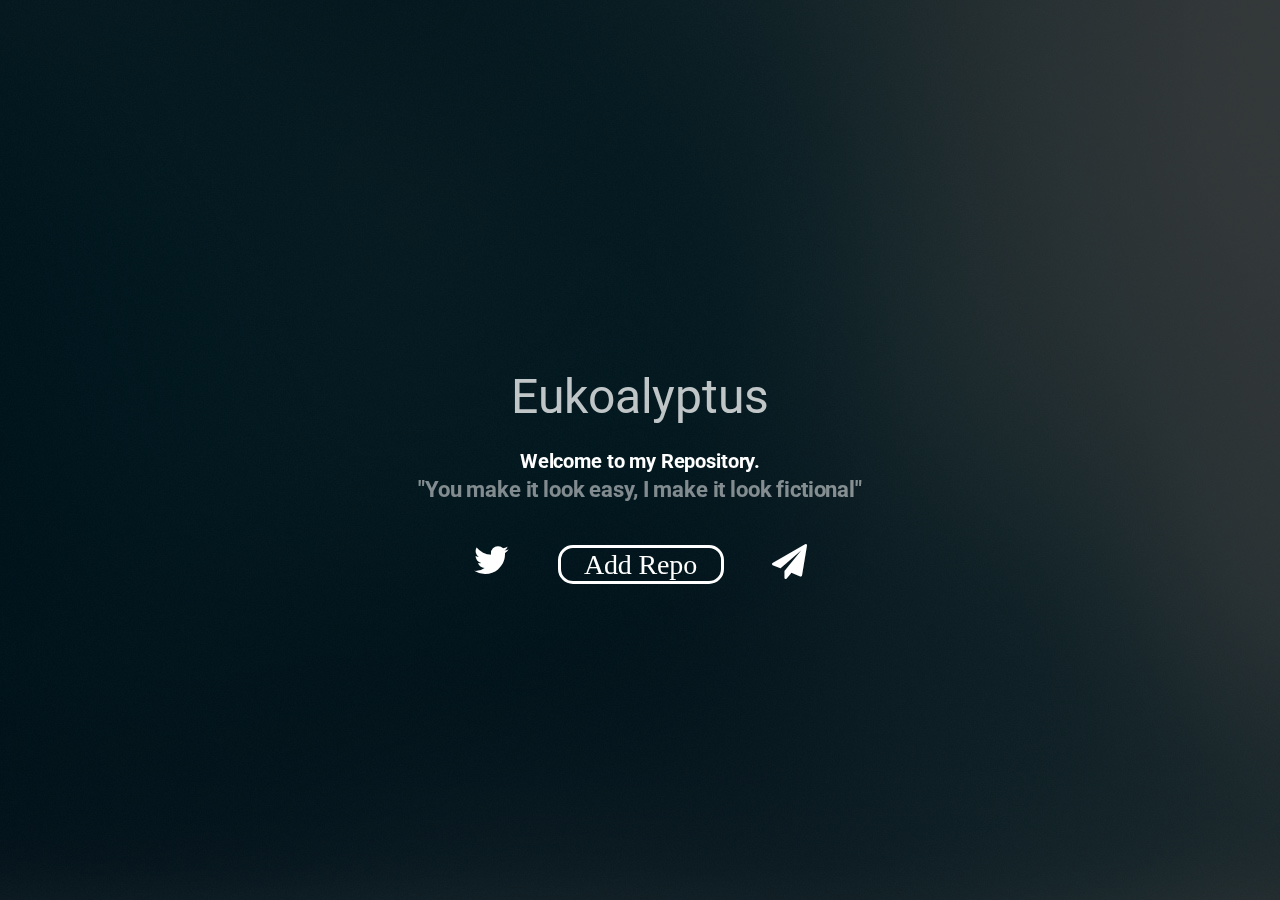
==== commit 8a89e099: "Commit" ====
--- a/index.html
+++ b/index.html
@@ -8,16 +8,16 @@
 	</head>
 	<body>
 			<header id="header">
-				<p><font size="50"><center>Eukoalyptus</center></font></p>
+				<p><font size="40"><center>Eukoalyptus</center></font></p>
 
-<h5><center style="font-size: 22px;">Welcome to my Repository.<p style="font-size: 25px;">"You make it look easy, I make it look fictional"</p></center></h5>
+<h5><center style="font-size: 20px;">Welcome to my Repository.<p style="font-size: 22px;">"You make it look easy, I make it look fictional"</p></center></h5>
 
 </header>
 
 <div><center>
-<a href="https://twitter.com/thedevhimself"><i class="fa fa-twitter" style="font-size:40px; color:white;"></i></a>
-<abc href="cydia://url/https://cydia.saurik.com/api/share#?source=https://eukoalyptus.github.io"><i class="fa fa-repo-o" style="width: 170px; color:white;">Add Repo</i></abc>
-<a href="projects.html"><i class="fa fa-folder-o" style="font-size:40px; color:white;"></i></a>
+<a href="https://twitter.com/thedevhimself"><i class="fa fa-twitter" style="font-size:39px; color:white;"></i></a>
+<abc href="cydia://url/https://cydia.saurik.com/api/share#?source=https://eukoalyptus.github.io"><i class="fa fa-repo-o" style="width: 160px; color:white;">Add Repo</i></abc>
+<a href="projects.html"><i class="fa fa-paper-plane" style="font-size:35px; color:white;"></i></a>
 </center>
 </div>
 
--- a/assets/css/main.css
+++ b/assets/css/main.css
@@ -358,13 +358,13 @@
 			border: solid white;
 			border-radius: 15px;
 			color: #ffffff;
-			margin: 1em;
-			font-size: 30px;
+			margin: 0.8em;
+			font-size: 28px;
 		}
 
 			abc:hover {
-				border-radius: 4px;
-				font-size: 34px;
+				border-radius: 0px;
+				font-size: 33px;
 				margin: 0.3em;
 				color: #1cb495 !important;
 				text-decoration: none;
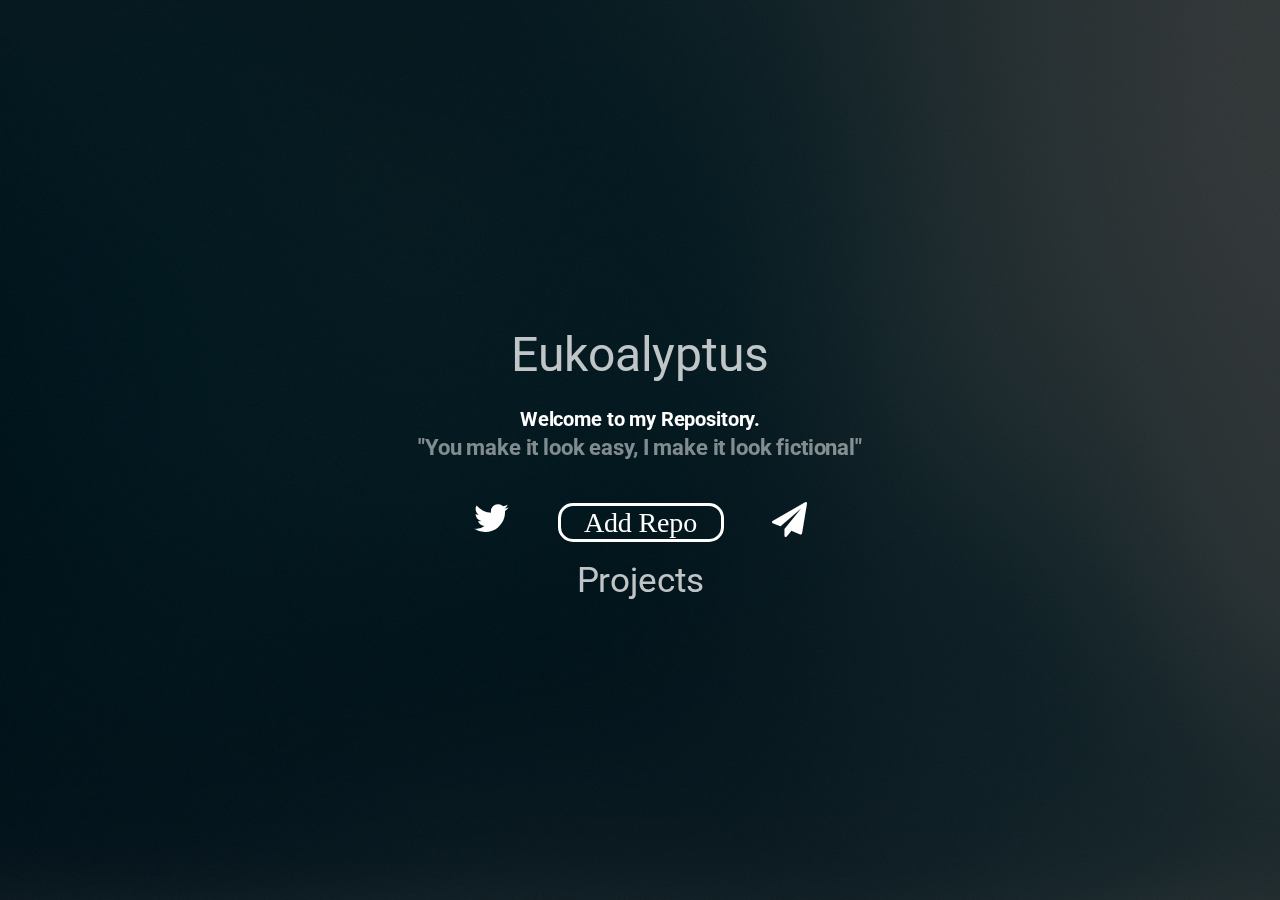
==== commit 6a4fe7b1: "Commit" ====
--- a/index.html
+++ b/index.html
@@ -17,9 +17,13 @@
 <div><center>
 <a href="https://twitter.com/thedevhimself"><i class="fa fa-twitter" style="font-size:39px; color:white;"></i></a>
 <abc href="cydia://url/https://cydia.saurik.com/api/share#?source=https://eukoalyptus.github.io"><i class="fa fa-repo-o" style="width: 160px; color:white;">Add Repo</i></abc>
-<a href="projects.html"><i class="fa fa-paper-plane" style="font-size:35px; color:white;"></i></a>
+<a href=""><i class="fa fa-paper-plane" style="font-size:35px; color:white;"></i></a>
 </center>
 </div>
+
+<header id="header">
+			<p><center style="font-size:35px">Projects</center></p>
+</header>
 
 			<script src="assets/js/main.js"></script>
 
--- a/assets/css/main.css
+++ b/assets/css/main.css
@@ -369,6 +369,7 @@
 				color: #1cb495 !important;
 				text-decoration: none;
 			}
+			
 	strong, b {
 		color: #fff;
 		font-weight: 700;
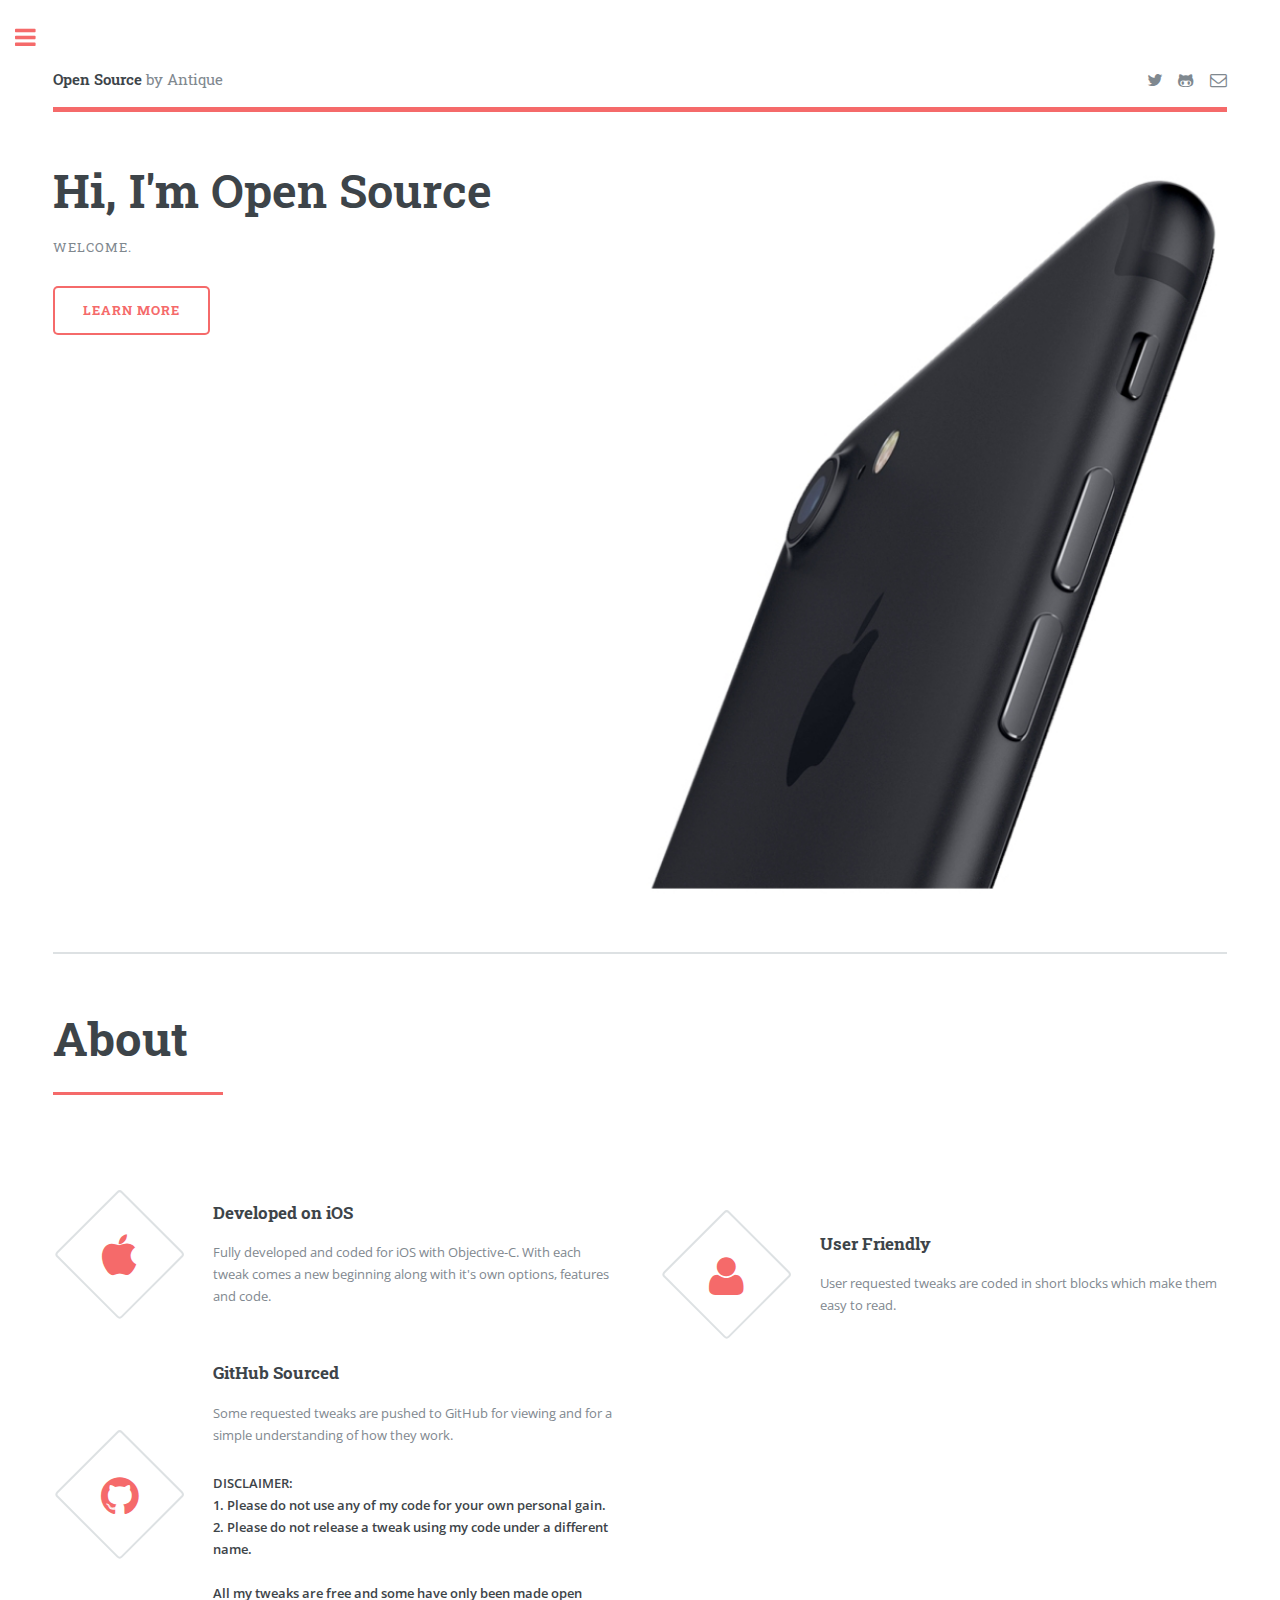
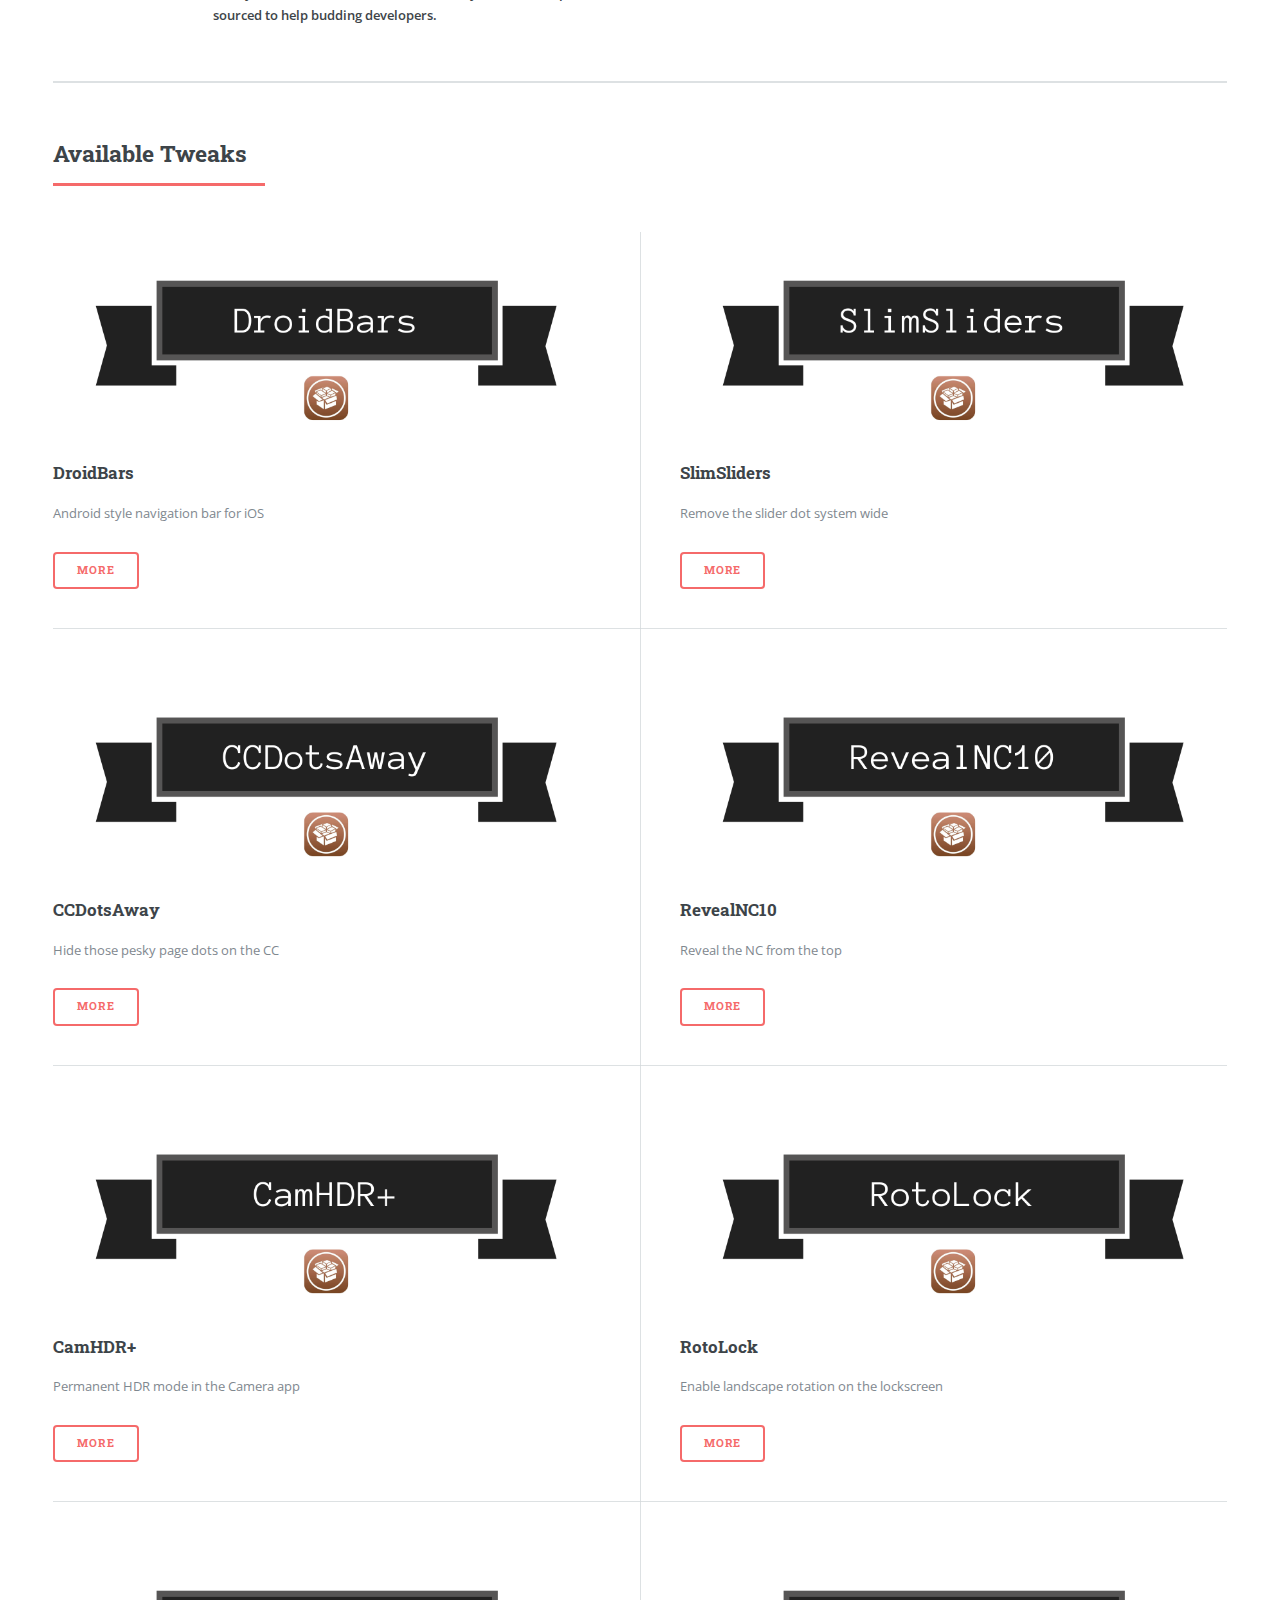
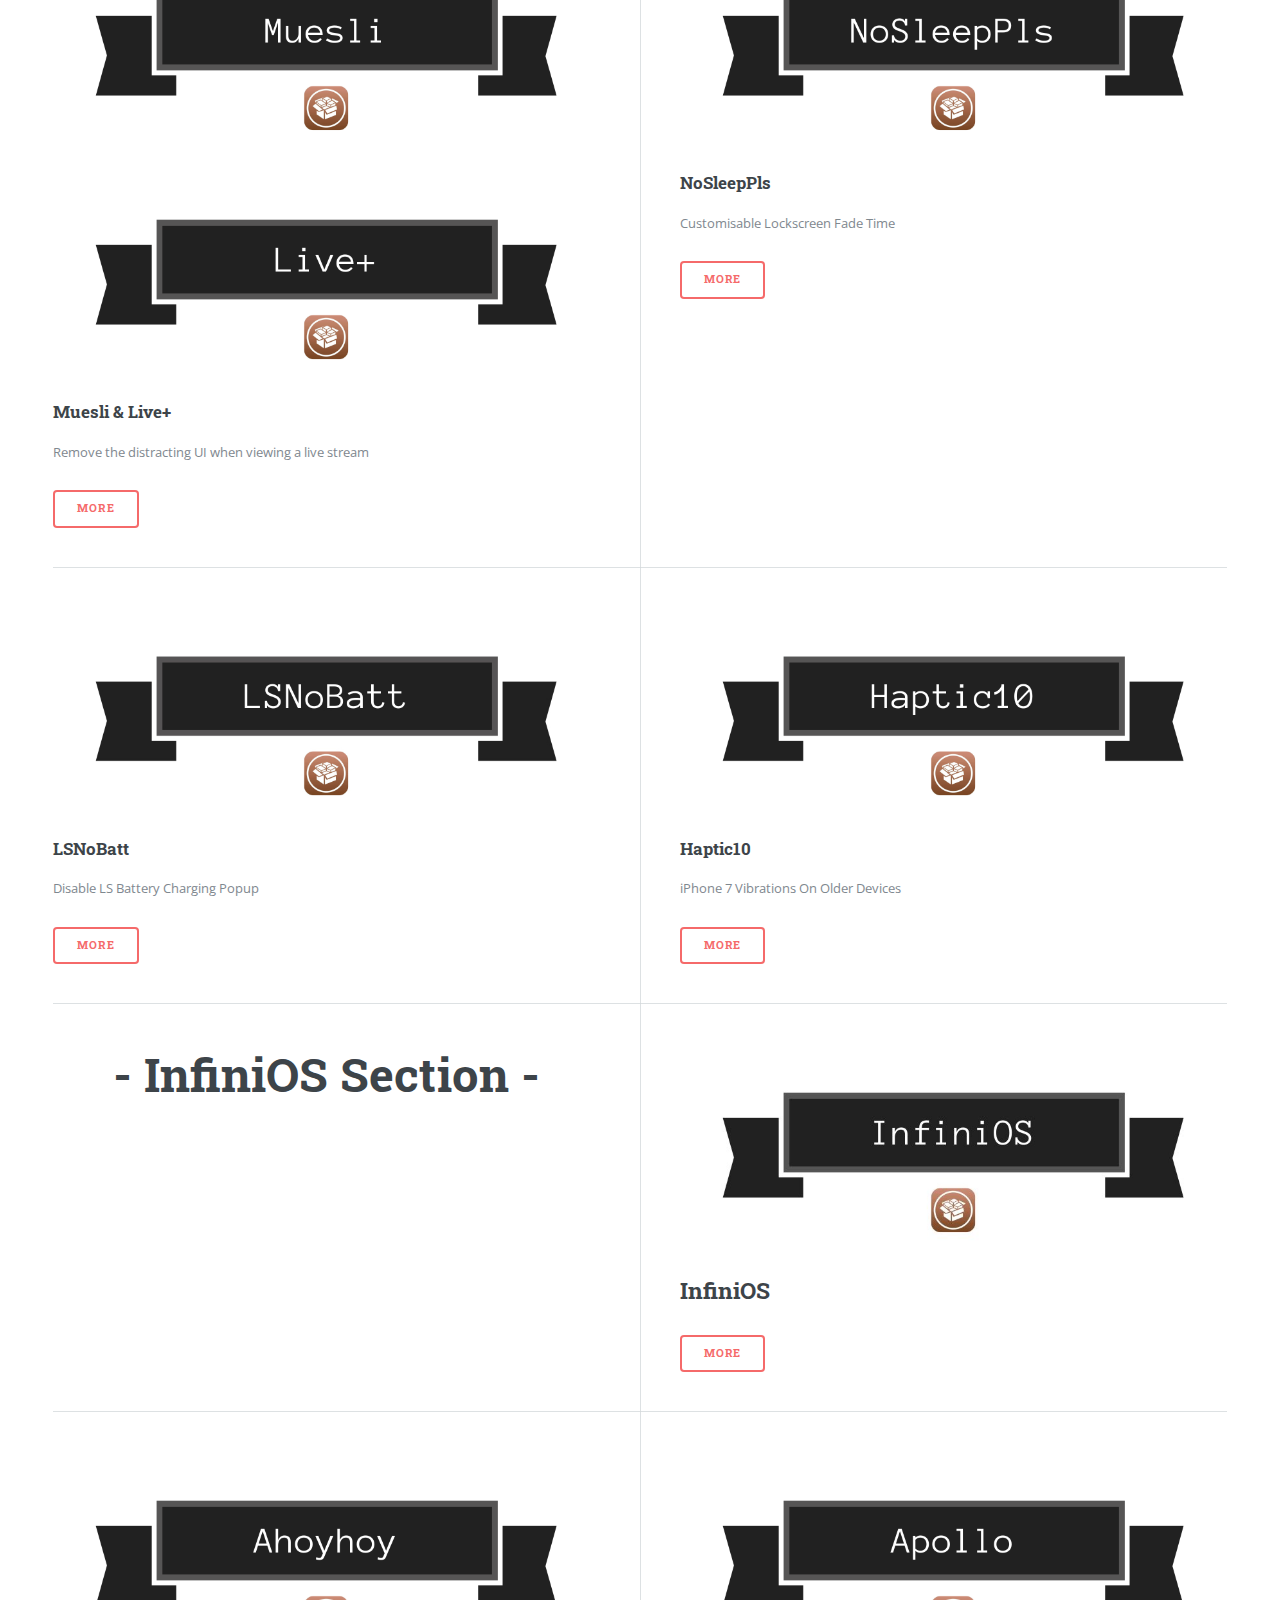
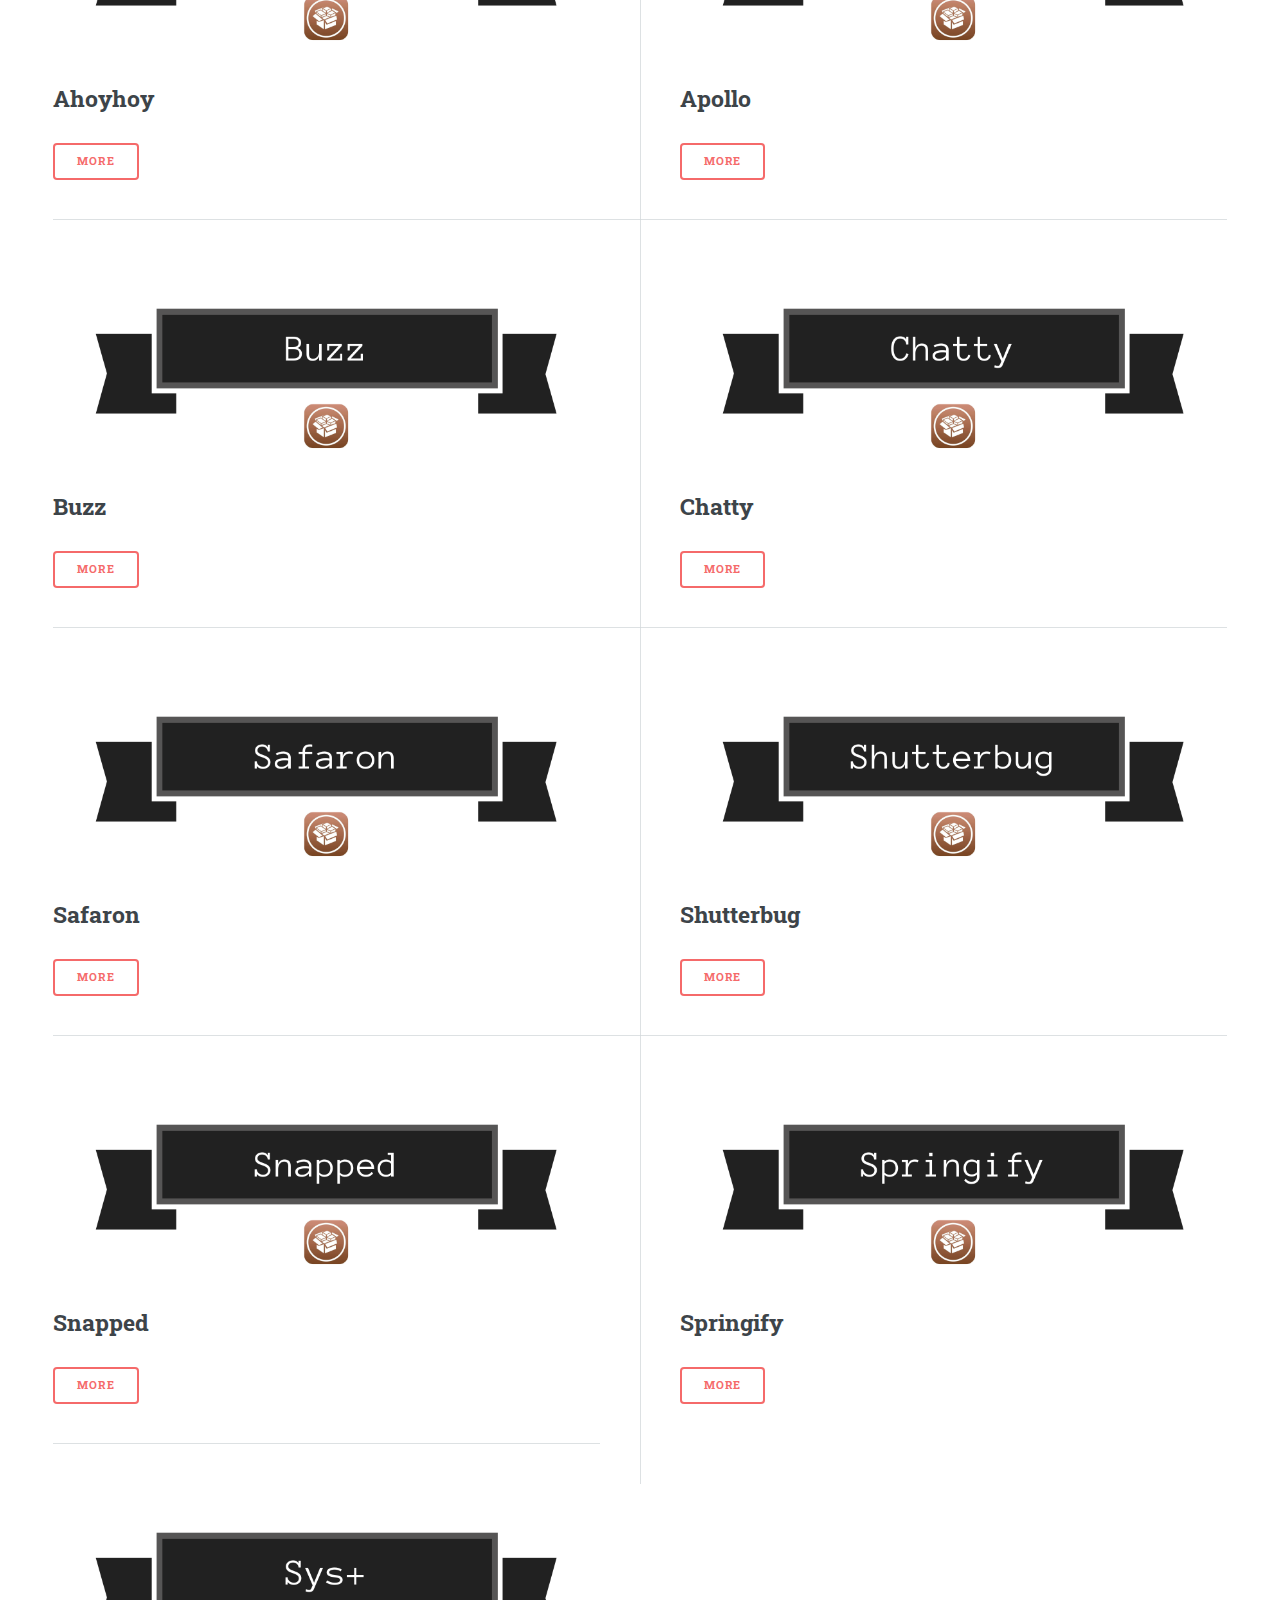
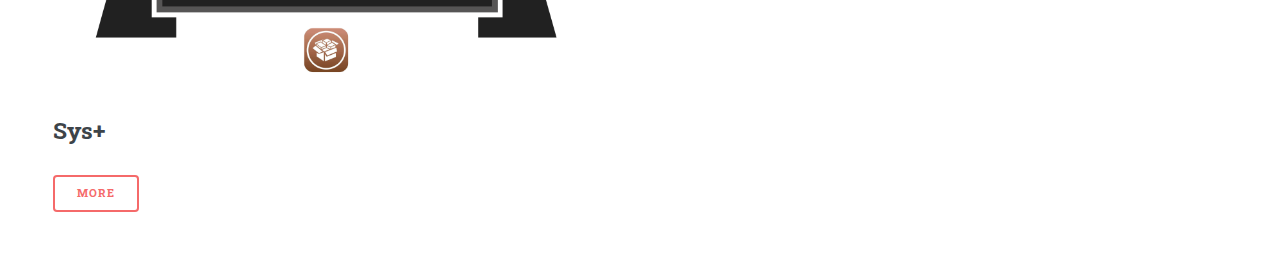
==== commit 4e967bb3: "Complete Change" ====
--- a/index.html
+++ b/index.html
@@ -1,31 +1,323 @@
-<!DOCTYPE HTML>
-<html>
-	<head>
-		<title>Eukoalyptus' Repo</title>
-		<meta charset="utf-8" />
-		<meta name="viewport" content="width=device-width, initial-scale=1, user-scalable=no" />
-		<link rel="stylesheet" href="assets/css/main.css" />
-	</head>
-	<body>
-			<header id="header">
-				<p><font size="40"><center>Eukoalyptus</center></font></p>
-
-<h5><center style="font-size: 20px;">Welcome to my Repository.<p style="font-size: 22px;">"You make it look easy, I make it look fictional"</p></center></h5>
-
-</header>
-
-<div><center>
-<a href="https://twitter.com/thedevhimself"><i class="fa fa-twitter" style="font-size:39px; color:white;"></i></a>
-<abc href="cydia://url/https://cydia.saurik.com/api/share#?source=https://eukoalyptus.github.io"><i class="fa fa-repo-o" style="width: 160px; color:white;">Add Repo</i></abc>
-<a href=""><i class="fa fa-paper-plane" style="font-size:35px; color:white;"></i></a>
-</center>
-</div>
-
-<header id="header">
-			<p><center style="font-size:35px">Projects</center></p>
-</header>
-
-			<script src="assets/js/main.js"></script>
-
-	</body>
-</html>
+<html>
+	<head>
+		<title>Open Source by Antique</title>
+		<meta charset="utf-8" />
+		<meta name="viewport" content="width=device-width, initial-scale=1, user-scalable=no" />
+		<!--[if lte IE 8]><script src="assets/js/ie/html5shiv.js"></script><![endif]-->
+		<link rel="stylesheet" href="assets/css/main.css" />
+		<!--[if lte IE 9]><link rel="stylesheet" href="assets/css/ie9.css" /><![endif]-->
+		<!--[if lte IE 8]><link rel="stylesheet" href="assets/css/ie8.css" /><![endif]-->
+	</head>
+	<body>
+
+		<!-- Wrapper -->
+			<div id="wrapper">
+
+				<!-- Main -->
+					<div id="main">
+						<div class="inner">
+
+							<!-- Header -->
+								<header id="header">
+									<a href="index.html" class="logo"><strong>Open Source</strong> by Antique</a>
+									<ul class="icons">
+										<li><a href="http://twitter.com/Antique_Dev" class="icon fa-twitter"><span class="label">Twitter</span></a></li>
+										<li><a href="http://github.com/opensource" class="icon fa-github-alt"><span class="label">Open Source</span></a></li>
+										<li><a href="MAILTO:boernai290@gmail.com" class="icon fa-envelope-o"><span class="label">Email</span></a></li>
+									</ul>
+								</header>
+
+							<!-- Banner -->
+								<section id="banner">
+									<div class="content">
+										<header>
+											<h1>Hi, I'm <b>Open Source</b></h1>
+											<p>Welcome.</p>
+										</header>
+										<p></p>
+										<ul class="actions">
+											<li><a href="#more" class="button big">Learn More</a></li>
+										</ul>
+									</div>
+									<span class="image object">
+										<img src="images/header.png" alt="" />
+									</span>
+								</section>
+
+							<!-- Section -->
+								<section>
+									<header class="major" id="more">
+										<h1>About</h1>
+									</header>
+									<div class="features">
+										<article>
+											<span class="icon fa-apple"></span>
+											<div class="content">
+												<h3>Developed on iOS</h3>
+												<p>Fully developed and coded for iOS with Objective-C. With each tweak comes a new beginning along with it's own options, features and code.</p>
+											</div>
+										</article>
+										<article>
+											<span class="icon fa-user"></span>
+											<div class="content">
+												<h3>User Friendly</h3>
+												<p>User requested tweaks are coded in short blocks which make them easy to read.</p>
+											</div>
+										</article>
+										<article>
+											<span class="icon fa-github"></span>
+											<div class="content">
+												<h3>GitHub Sourced</h3>
+												<p>Some requested tweaks are pushed to GitHub for viewing and for a simple understanding of how they work.</p><p>
+												<b>DISCLAIMER: <br>1. Please do not use any of my code for your own personal gain. <br>2. Please do not release a tweak using my code under a different name. <br><br>All my tweaks are free and some have only been made open sourced to help budding developers.</b></p>
+											</div>
+										</article>
+									</div>
+								</section>
+
+							<!-- Section -->
+								<section>
+									<header class="major">
+										<h2>Available Tweaks</h2>
+									</header>
+									<div class="posts">
+
+
+<article>
+											<a href="droidbars.html" class="image"><img src="images/droidbars.png" alt="" /></a>
+											<h3>DroidBars</h3>
+											<p>Android style navigation bar for iOS</p>
+											<ul class="actions">
+												<li><a href="droidbars.html" class="button">More</a></li>
+											</ul>
+										</article>
+<article>
+											<a href="slimsliders.html" class="image"><img src="images/slimsliders.png" alt="" /></a>
+											<h3>SlimSliders</h3>
+											<p>Remove the slider dot system wide</p>
+											<ul class="actions">
+												<li><a href="slimsliders.html" class="button">More</a></li>
+											</ul>
+										</article>
+<article>
+											<a href="ccdotsaway.html" class="image"><img src="images/ccdotsaway.png" alt="" /></a>
+											<h3>CCDotsAway</h3>
+											<p>Hide those pesky page dots on the CC</p>
+											<ul class="actions">
+												<li><a href="ccdotsaway.html" class="button">More</a></li>
+											</ul>
+										</article>
+
+<article>
+											<a href="revealnc10.html" class="image"><img src="images/revealnc10.png" alt="" /></a>
+											<h3>RevealNC10</h3>
+											<p>Reveal the NC from the top</p>
+											<ul class="actions">
+												<li><a href="revealnc10.html" class="button">More</a></li>
+											</ul>
+										</article>
+										<article>
+											<a href="cam.html" class="image"><img src="images/cam.png" alt="" /></a>
+											<h3>CamHDR+</h3>
+											<p>Permanent HDR mode in the Camera app</p>
+											<ul class="actions">
+												<li><a href="cam.html" class="button">More</a></li>
+											</ul>
+										</article>
+										<article>
+											<a href="rotolock.html" class="image"><img src="images/roto.png" alt="" /></a>
+											<h3>RotoLock</h3>
+											<p>Enable landscape rotation on the lockscreen</p>
+											<ul class="actions">
+												<li><a href="rotolock.html" class="button">More</a></li>
+											</ul>
+										</article>
+										<article>
+											<a href="mueslilive.html" class="image"><img src="images/muesli.png" alt="" /></a>
+											<a href="mueslilive.html" class="image"><img src="images/live.png" alt="" /></a>
+											<h3>Muesli & Live+</h3>
+											<p>Remove the distracting UI when viewing a live stream</p>
+											<ul class="actions">
+												<li><a href="mueslilive.html" class="button">More</a></li>
+											</ul>
+										</article>
+										<article>
+											<a href="#" class="image"><img src="images/nosleeppls.png" alt="" /></a>
+											<h3>NoSleepPls</h3>
+											<p>Customisable Lockscreen Fade Time</p>
+											<ul class="actions">
+												<li><a href="#" class="button">More</a></li>
+											</ul>
+										</article>
+																				<article>
+											<a href="#" class="image"><img src="images/lsnobatt.png" alt="" /></a>
+											<h3>LSNoBatt</h3>
+											<p>Disable LS Battery Charging Popup</p>
+											<ul class="actions">
+												<li><a href="#" class="button">More</a></li>
+											</ul>
+										</article>
+										<article>
+											<a href="haptic.html" class="image"><img src="images/haptic.png" alt="" /></a>
+											<h3>Haptic10</h3>
+											<p>iPhone 7 Vibrations On Older Devices</p>
+											<ul class="actions">
+												<li><a href="haptic.html" class="button" disabled>More</a></li>
+											</ul>
+										</article>
+										<article>
+											<h1><center>- InfiniOS Section -</center></h1>
+										</article>
+										<article>
+											<a href="infinios.html" class="image"><img src="images/infinios.jpg" alt="" /></a>
+											<h2>InfiniOS</h2>
+											<p></p>
+											<ul class="actions">
+												<li><a href="infinios.html" class="button">More</a></li>
+											</ul>
+										</article>
+										<article>
+											<a href="ahoyhoy.html" class="image"><img src="images/ahoyhoy.png" alt="" /></a>
+											<h2>Ahoyhoy</h2>
+											<p></p>
+											<ul class="actions">
+												<li><a href="ahoyhoy.html" class="button">More</a></li>
+											</ul>
+										</article>
+										<article>
+											<a href="apollo.html" class="image"><img src="images/apollo.png" alt="" /></a>
+											<h2>Apollo</h2>
+											<p></p>
+											<ul class="actions">
+												<li><a href="apollo.html" class="button">More</a></li>
+											</ul>
+										</article>
+										<article>
+											<a href="buzz.html" class="image"><img src="images/buzz.png" alt="" /></a>
+											<h2>Buzz</h2>
+											<p></p>
+											<ul class="actions">
+												<li><a href="buzz.html" class="button">More</a></li>
+											</ul>
+										</article>
+										<article>
+											<a href="chatty.html" class="image"><img src="images/chatty.png" alt="" /></a>
+											<h2>Chatty</h2>
+											<p></p>
+											<ul class="actions">
+												<li><a href="chatty.html" class="button">More</a></li>
+											</ul>
+										</article>
+										<article>
+											<a href="safaron.html" class="image"><img src="images/safaron.png" alt="" /></a>
+											<h2>Safaron</h2>
+											<p></p>
+											<ul class="actions">
+												<li><a href="safaron.html" class="button">More</a></li>
+											</ul>
+										</article>
+										<article>
+											<a href="shutterbug.html" class="image"><img src="images/shutterbug.png" alt="" /></a>
+											<h2>Shutterbug</h2>
+											<p></p>
+											<ul class="actions">
+												<li><a href="shutterbug.html" class="button">More</a></li>
+											</ul>
+										</article>
+										<article>
+											<a href="snapped.html" class="image"><img src="images/snapped.png" alt="" /></a>
+											<h2>Snapped</h2>
+											<p></p>
+											<ul class="actions">
+												<li><a href="snapped.html" class="button">More</a></li>
+											</ul>
+										</article>
+										<article>
+											<a href="springify.html" class="image"><img src="images/springify.png" alt="" /></a>
+											<h2>Springify</h2>
+											<p></p>
+											<ul class="actions">
+												<li><a href="springify.html" class="button">More</a></li>
+											</ul>
+										</article>
+										<article>
+											<a href="sys.html" class="image"><img src="images/sys.png" alt="" /></a>
+											<h2>Sys+</h2>
+											<p></p>
+											<ul class="actions">
+												<li><a href="sys.html" class="button">More</a></li>
+											</ul>
+										</article>
+									</div>
+								</section>
+
+						</div>
+					</div>
+
+				<!-- Sidebar -->
+					<div id="sidebar">
+						<div class="inner">
+
+							<!-- Search -->
+								<section id="search" class="alt">
+									<form method="post" action="#">
+										<input type="text" name="query" id="query" placeholder="Search" />
+									</form>
+								</section>
+
+							<!-- Menu -->
+								<nav id="menu">
+									<header class="major">
+										<h2>Menu</h2>
+									</header>
+                               </nav>
+
+
+							<!-- Section -->
+								<section>
+									<header class="major">
+										<h2>About</h2>
+									</header>
+									<div class="mini-posts">
+										<article>
+											<a href="#" class="image"><img src="images/antique.png" alt="" /></a>
+											<p style="font-size:10px"><b>Antique</b> is an iOS tweak developer who is mostly known for his tweaks <b>Chameleon</b> & <b>InfiniOS</b>. <br>He is also known as the developer who takes user requests/dreams and turns them into reality.</font></p>
+										</article>
+									</div>
+									<ul class="actions">
+										<li><a href="#" class="button">More</a></li>
+									</ul>
+								</section>
+
+							<!-- Section -->
+								<section>
+									<header class="major">
+										<h2>Get in touch</h2>
+									</header>
+									<p>For requests, tweak updates and more. Contact me on the links below</p>
+									<ul class="contact">
+										<li class="fa-envelope-o">boernai290@gmail.com</a></li>
+										<li class="fa-phone">(+61) 0499152077</li>
+										<li class="fa-twitter">@Antique_Dev</li>
+									</ul>
+								</section>
+
+							<!-- Footer -->
+								<footer id="footer">
+									<p class="copyright">&copy; Antique 2017</p>
+								</footer>
+
+						</div>
+					</div>
+
+			</div>
+
+		<!-- Scripts -->
+			<script src="assets/js/jquery.min.js"></script>
+			<script src="assets/js/skel.min.js"></script>
+			<script src="assets/js/util.js"></script>
+			<!--[if lte IE 8]><script src="assets/js/ie/respond.min.js"></script><![endif]-->
+			<script src="assets/js/main.js"></script>
+
+	</body>
+</html>
--- a/assets/css/main.css
+++ b/assets/css/main.css
@@ -1,15 +1,15 @@
 @import url(font-awesome.min.css);
-@import url("http://fonts.googleapis.com/css?family=Roboto:400,700");
+@import url("https://fonts.googleapis.com/css?family=Open+Sans:400,600,400italic,600italic|Roboto+Slab:400,700");
 
 /*
-	Eventually by HTML5 UP
-	html5up.net | @n33co
+	Editorial by HTML5 UP
+	html5up.net | @ajlkn
 	Free for personal and commercial use under the CCA 3.0 license (html5up.net/license)
 */
 
 /* Reset */
 
-	 html, body, div, span, applet, object, iframe, h1, h2, h3, h4, h5, h6, p, blockquote, pre, a, abbr, acronym, address, big, cite, code, del, dfn, em, img, ins, kbd, q, s, samp, small, strike, strong, sub, sup, tt, var, b, u, i, center, dl, dt, dd, ol, ul, li, fieldset, form, label, legend, table, caption, tbody, tfoot, thead, tr, th, td, article, aside, canvas, details, embed, figure, figcaption, footer, header, hgroup, menu, nav, output, ruby, section, summary, time, mark, audio, video {
+	html, body, div, span, applet, object, iframe, h1, h2, h3, h4, h5, h6, p, blockquote, pre, a, abbr, acronym, address, big, cite, code, del, dfn, em, img, ins, kbd, q, s, samp, small, strike, strong, sub, sup, tt, var, b, u, i, center, dl, dt, dd, ol, ul, li, fieldset, form, label, legend, table, caption, tbody, tfoot, thead, tr, th, td, article, aside, canvas, details, embed, figure, figcaption, footer, header, hgroup, menu, nav, output, ruby, section, summary, time, mark, audio, video {
 		margin: 0;
 		padding: 0;
 		border: 0;
@@ -56,6 +56,1984 @@
 		box-sizing: border-box;
 	}
 
+/* Grid */
+
+	.row {
+		border-bottom: solid 1px transparent;
+		-moz-box-sizing: border-box;
+		-webkit-box-sizing: border-box;
+		box-sizing: border-box;
+	}
+
+	.row > * {
+		float: left;
+		-moz-box-sizing: border-box;
+		-webkit-box-sizing: border-box;
+		box-sizing: border-box;
+	}
+
+	.row:after, .row:before {
+		content: '';
+		display: block;
+		clear: both;
+		height: 0;
+	}
+
+	.row.uniform > * > :first-child {
+		margin-top: 0;
+	}
+
+	.row.uniform > * > :last-child {
+		margin-bottom: 0;
+	}
+
+	.row.\30 \25 > * {
+		padding: 0 0 0 0em;
+	}
+
+	.row.\30 \25 {
+		margin: 0 0 -1px 0em;
+	}
+
+	.row.uniform.\30 \25 > * {
+		padding: 0em 0 0 0em;
+	}
+
+	.row.uniform.\30 \25 {
+		margin: 0em 0 -1px 0em;
+	}
+
+	.row > * {
+		padding: 0 0 0 1.5em;
+	}
+
+	.row {
+		margin: 0 0 -1px -1.5em;
+	}
+
+	.row.uniform > * {
+		padding: 1.5em 0 0 1.5em;
+	}
+
+	.row.uniform {
+		margin: -1.5em 0 -1px -1.5em;
+	}
+
+	.row.\32 00\25 > * {
+		padding: 0 0 0 3em;
+	}
+
+	.row.\32 00\25 {
+		margin: 0 0 -1px -3em;
+	}
+
+	.row.uniform.\32 00\25 > * {
+		padding: 3em 0 0 3em;
+	}
+
+	.row.uniform.\32 00\25 {
+		margin: -3em 0 -1px -3em;
+	}
+
+	.row.\31 50\25 > * {
+		padding: 0 0 0 2.25em;
+	}
+
+	.row.\31 50\25 {
+		margin: 0 0 -1px -2.25em;
+	}
+
+	.row.uniform.\31 50\25 > * {
+		padding: 2.25em 0 0 2.25em;
+	}
+
+	.row.uniform.\31 50\25 {
+		margin: -2.25em 0 -1px -2.25em;
+	}
+
+	.row.\35 0\25 > * {
+		padding: 0 0 0 0.75em;
+	}
+
+	.row.\35 0\25 {
+		margin: 0 0 -1px -0.75em;
+	}
+
+	.row.uniform.\35 0\25 > * {
+		padding: 0.75em 0 0 0.75em;
+	}
+
+	.row.uniform.\35 0\25 {
+		margin: -0.75em 0 -1px -0.75em;
+	}
+
+	.row.\32 5\25 > * {
+		padding: 0 0 0 0.375em;
+	}
+
+	.row.\32 5\25 {
+		margin: 0 0 -1px -0.375em;
+	}
+
+	.row.uniform.\32 5\25 > * {
+		padding: 0.375em 0 0 0.375em;
+	}
+
+	.row.uniform.\32 5\25 {
+		margin: -0.375em 0 -1px -0.375em;
+	}
+
+	.\31 2u, .\31 2u\24 {
+		width: 100%;
+		clear: none;
+		margin-left: 0;
+	}
+
+	.\31 1u, .\31 1u\24 {
+		width: 91.6666666667%;
+		clear: none;
+		margin-left: 0;
+	}
+
+	.\31 0u, .\31 0u\24 {
+		width: 83.3333333333%;
+		clear: none;
+		margin-left: 0;
+	}
+
+	.\39 u, .\39 u\24 {
+		width: 75%;
+		clear: none;
+		margin-left: 0;
+	}
+
+	.\38 u, .\38 u\24 {
+		width: 66.6666666667%;
+		clear: none;
+		margin-left: 0;
+	}
+
+	.\37 u, .\37 u\24 {
+		width: 58.3333333333%;
+		clear: none;
+		margin-left: 0;
+	}
+
+	.\36 u, .\36 u\24 {
+		width: 50%;
+		clear: none;
+		margin-left: 0;
+	}
+
+	.\35 u, .\35 u\24 {
+		width: 41.6666666667%;
+		clear: none;
+		margin-left: 0;
+	}
+
+	.\34 u, .\34 u\24 {
+		width: 33.3333333333%;
+		clear: none;
+		margin-left: 0;
+	}
+
+	.\33 u, .\33 u\24 {
+		width: 25%;
+		clear: none;
+		margin-left: 0;
+	}
+
+	.\32 u, .\32 u\24 {
+		width: 16.6666666667%;
+		clear: none;
+		margin-left: 0;
+	}
+
+	.\31 u, .\31 u\24 {
+		width: 8.3333333333%;
+		clear: none;
+		margin-left: 0;
+	}
+
+	.\31 2u\24 + *,
+	.\31 1u\24 + *,
+	.\31 0u\24 + *,
+	.\39 u\24 + *,
+	.\38 u\24 + *,
+	.\37 u\24 + *,
+	.\36 u\24 + *,
+	.\35 u\24 + *,
+	.\34 u\24 + *,
+	.\33 u\24 + *,
+	.\32 u\24 + *,
+	.\31 u\24 + * {
+		clear: left;
+	}
+
+	.\-11u {
+		margin-left: 91.66667%;
+	}
+
+	.\-10u {
+		margin-left: 83.33333%;
+	}
+
+	.\-9u {
+		margin-left: 75%;
+	}
+
+	.\-8u {
+		margin-left: 66.66667%;
+	}
+
+	.\-7u {
+		margin-left: 58.33333%;
+	}
+
+	.\-6u {
+		margin-left: 50%;
+	}
+
+	.\-5u {
+		margin-left: 41.66667%;
+	}
+
+	.\-4u {
+		margin-left: 33.33333%;
+	}
+
+	.\-3u {
+		margin-left: 25%;
+	}
+
+	.\-2u {
+		margin-left: 16.66667%;
+	}
+
+	.\-1u {
+		margin-left: 8.33333%;
+	}
+
+	@media screen and (max-width: 1680px) {
+
+		.row > * {
+			padding: 0 0 0 1.5em;
+		}
+
+		.row {
+			margin: 0 0 -1px -1.5em;
+		}
+
+		.row.uniform > * {
+			padding: 1.5em 0 0 1.5em;
+		}
+
+		.row.uniform {
+			margin: -1.5em 0 -1px -1.5em;
+		}
+
+		.row.\32 00\25 > * {
+			padding: 0 0 0 3em;
+		}
+
+		.row.\32 00\25 {
+			margin: 0 0 -1px -3em;
+		}
+
+		.row.uniform.\32 00\25 > * {
+			padding: 3em 0 0 3em;
+		}
+
+		.row.uniform.\32 00\25 {
+			margin: -3em 0 -1px -3em;
+		}
+
+		.row.\31 50\25 > * {
+			padding: 0 0 0 2.25em;
+		}
+
+		.row.\31 50\25 {
+			margin: 0 0 -1px -2.25em;
+		}
+
+		.row.uniform.\31 50\25 > * {
+			padding: 2.25em 0 0 2.25em;
+		}
+
+		.row.uniform.\31 50\25 {
+			margin: -2.25em 0 -1px -2.25em;
+		}
+
+		.row.\35 0\25 > * {
+			padding: 0 0 0 0.75em;
+		}
+
+		.row.\35 0\25 {
+			margin: 0 0 -1px -0.75em;
+		}
+
+		.row.uniform.\35 0\25 > * {
+			padding: 0.75em 0 0 0.75em;
+		}
+
+		.row.uniform.\35 0\25 {
+			margin: -0.75em 0 -1px -0.75em;
+		}
+
+		.row.\32 5\25 > * {
+			padding: 0 0 0 0.375em;
+		}
+
+		.row.\32 5\25 {
+			margin: 0 0 -1px -0.375em;
+		}
+
+		.row.uniform.\32 5\25 > * {
+			padding: 0.375em 0 0 0.375em;
+		}
+
+		.row.uniform.\32 5\25 {
+			margin: -0.375em 0 -1px -0.375em;
+		}
+
+		.\31 2u\28xlarge\29, .\31 2u\24\28xlarge\29 {
+			width: 100%;
+			clear: none;
+			margin-left: 0;
+		}
+
+		.\31 1u\28xlarge\29, .\31 1u\24\28xlarge\29 {
+			width: 91.6666666667%;
+			clear: none;
+			margin-left: 0;
+		}
+
+		.\31 0u\28xlarge\29, .\31 0u\24\28xlarge\29 {
+			width: 83.3333333333%;
+			clear: none;
+			margin-left: 0;
+		}
+
+		.\39 u\28xlarge\29, .\39 u\24\28xlarge\29 {
+			width: 75%;
+			clear: none;
+			margin-left: 0;
+		}
+
+		.\38 u\28xlarge\29, .\38 u\24\28xlarge\29 {
+			width: 66.6666666667%;
+			clear: none;
+			margin-left: 0;
+		}
+
+		.\37 u\28xlarge\29, .\37 u\24\28xlarge\29 {
+			width: 58.3333333333%;
+			clear: none;
+			margin-left: 0;
+		}
+
+		.\36 u\28xlarge\29, .\36 u\24\28xlarge\29 {
+			width: 50%;
+			clear: none;
+			margin-left: 0;
+		}
+
+		.\35 u\28xlarge\29, .\35 u\24\28xlarge\29 {
+			width: 41.6666666667%;
+			clear: none;
+			margin-left: 0;
+		}
+
+		.\34 u\28xlarge\29, .\34 u\24\28xlarge\29 {
+			width: 33.3333333333%;
+			clear: none;
+			margin-left: 0;
+		}
+
+		.\33 u\28xlarge\29, .\33 u\24\28xlarge\29 {
+			width: 25%;
+			clear: none;
+			margin-left: 0;
+		}
+
+		.\32 u\28xlarge\29, .\32 u\24\28xlarge\29 {
+			width: 16.6666666667%;
+			clear: none;
+			margin-left: 0;
+		}
+
+		.\31 u\28xlarge\29, .\31 u\24\28xlarge\29 {
+			width: 8.3333333333%;
+			clear: none;
+			margin-left: 0;
+		}
+
+		.\31 2u\24\28xlarge\29 + *,
+		.\31 1u\24\28xlarge\29 + *,
+		.\31 0u\24\28xlarge\29 + *,
+		.\39 u\24\28xlarge\29 + *,
+		.\38 u\24\28xlarge\29 + *,
+		.\37 u\24\28xlarge\29 + *,
+		.\36 u\24\28xlarge\29 + *,
+		.\35 u\24\28xlarge\29 + *,
+		.\34 u\24\28xlarge\29 + *,
+		.\33 u\24\28xlarge\29 + *,
+		.\32 u\24\28xlarge\29 + *,
+		.\31 u\24\28xlarge\29 + * {
+			clear: left;
+		}
+
+		.\-11u\28xlarge\29 {
+			margin-left: 91.66667%;
+		}
+
+		.\-10u\28xlarge\29 {
+			margin-left: 83.33333%;
+		}
+
+		.\-9u\28xlarge\29 {
+			margin-left: 75%;
+		}
+
+		.\-8u\28xlarge\29 {
+			margin-left: 66.66667%;
+		}
+
+		.\-7u\28xlarge\29 {
+			margin-left: 58.33333%;
+		}
+
+		.\-6u\28xlarge\29 {
+			margin-left: 50%;
+		}
+
+		.\-5u\28xlarge\29 {
+			margin-left: 41.66667%;
+		}
+
+		.\-4u\28xlarge\29 {
+			margin-left: 33.33333%;
+		}
+
+		.\-3u\28xlarge\29 {
+			margin-left: 25%;
+		}
+
+		.\-2u\28xlarge\29 {
+			margin-left: 16.66667%;
+		}
+
+		.\-1u\28xlarge\29 {
+			margin-left: 8.33333%;
+		}
+
+	}
+
+	@media screen and (max-width: 1280px) {
+
+		.row > * {
+			padding: 0 0 0 1.5em;
+		}
+
+		.row {
+			margin: 0 0 -1px -1.5em;
+		}
+
+		.row.uniform > * {
+			padding: 1.5em 0 0 1.5em;
+		}
+
+		.row.uniform {
+			margin: -1.5em 0 -1px -1.5em;
+		}
+
+		.row.\32 00\25 > * {
+			padding: 0 0 0 3em;
+		}
+
+		.row.\32 00\25 {
+			margin: 0 0 -1px -3em;
+		}
+
+		.row.uniform.\32 00\25 > * {
+			padding: 3em 0 0 3em;
+		}
+
+		.row.uniform.\32 00\25 {
+			margin: -3em 0 -1px -3em;
+		}
+
+		.row.\31 50\25 > * {
+			padding: 0 0 0 2.25em;
+		}
+
+		.row.\31 50\25 {
+			margin: 0 0 -1px -2.25em;
+		}
+
+		.row.uniform.\31 50\25 > * {
+			padding: 2.25em 0 0 2.25em;
+		}
+
+		.row.uniform.\31 50\25 {
+			margin: -2.25em 0 -1px -2.25em;
+		}
+
+		.row.\35 0\25 > * {
+			padding: 0 0 0 0.75em;
+		}
+
+		.row.\35 0\25 {
+			margin: 0 0 -1px -0.75em;
+		}
+
+		.row.uniform.\35 0\25 > * {
+			padding: 0.75em 0 0 0.75em;
+		}
+
+		.row.uniform.\35 0\25 {
+			margin: -0.75em 0 -1px -0.75em;
+		}
+
+		.row.\32 5\25 > * {
+			padding: 0 0 0 0.375em;
+		}
+
+		.row.\32 5\25 {
+			margin: 0 0 -1px -0.375em;
+		}
+
+		.row.uniform.\32 5\25 > * {
+			padding: 0.375em 0 0 0.375em;
+		}
+
+		.row.uniform.\32 5\25 {
+			margin: -0.375em 0 -1px -0.375em;
+		}
+
+		.\31 2u\28large\29, .\31 2u\24\28large\29 {
+			width: 100%;
+			clear: none;
+			margin-left: 0;
+		}
+
+		.\31 1u\28large\29, .\31 1u\24\28large\29 {
+			width: 91.6666666667%;
+			clear: none;
+			margin-left: 0;
+		}
+
+		.\31 0u\28large\29, .\31 0u\24\28large\29 {
+			width: 83.3333333333%;
+			clear: none;
+			margin-left: 0;
+		}
+
+		.\39 u\28large\29, .\39 u\24\28large\29 {
+			width: 75%;
+			clear: none;
+			margin-left: 0;
+		}
+
+		.\38 u\28large\29, .\38 u\24\28large\29 {
+			width: 66.6666666667%;
+			clear: none;
+			margin-left: 0;
+		}
+
+		.\37 u\28large\29, .\37 u\24\28large\29 {
+			width: 58.3333333333%;
+			clear: none;
+			margin-left: 0;
+		}
+
+		.\36 u\28large\29, .\36 u\24\28large\29 {
+			width: 50%;
+			clear: none;
+			margin-left: 0;
+		}
+
+		.\35 u\28large\29, .\35 u\24\28large\29 {
+			width: 41.6666666667%;
+			clear: none;
+			margin-left: 0;
+		}
+
+		.\34 u\28large\29, .\34 u\24\28large\29 {
+			width: 33.3333333333%;
+			clear: none;
+			margin-left: 0;
+		}
+
+		.\33 u\28large\29, .\33 u\24\28large\29 {
+			width: 25%;
+			clear: none;
+			margin-left: 0;
+		}
+
+		.\32 u\28large\29, .\32 u\24\28large\29 {
+			width: 16.6666666667%;
+			clear: none;
+			margin-left: 0;
+		}
+
+		.\31 u\28large\29, .\31 u\24\28large\29 {
+			width: 8.3333333333%;
+			clear: none;
+			margin-left: 0;
+		}
+
+		.\31 2u\24\28large\29 + *,
+		.\31 1u\24\28large\29 + *,
+		.\31 0u\24\28large\29 + *,
+		.\39 u\24\28large\29 + *,
+		.\38 u\24\28large\29 + *,
+		.\37 u\24\28large\29 + *,
+		.\36 u\24\28large\29 + *,
+		.\35 u\24\28large\29 + *,
+		.\34 u\24\28large\29 + *,
+		.\33 u\24\28large\29 + *,
+		.\32 u\24\28large\29 + *,
+		.\31 u\24\28large\29 + * {
+			clear: left;
+		}
+
+		.\-11u\28large\29 {
+			margin-left: 91.66667%;
+		}
+
+		.\-10u\28large\29 {
+			margin-left: 83.33333%;
+		}
+
+		.\-9u\28large\29 {
+			margin-left: 75%;
+		}
+
+		.\-8u\28large\29 {
+			margin-left: 66.66667%;
+		}
+
+		.\-7u\28large\29 {
+			margin-left: 58.33333%;
+		}
+
+		.\-6u\28large\29 {
+			margin-left: 50%;
+		}
+
+		.\-5u\28large\29 {
+			margin-left: 41.66667%;
+		}
+
+		.\-4u\28large\29 {
+			margin-left: 33.33333%;
+		}
+
+		.\-3u\28large\29 {
+			margin-left: 25%;
+		}
+
+		.\-2u\28large\29 {
+			margin-left: 16.66667%;
+		}
+
+		.\-1u\28large\29 {
+			margin-left: 8.33333%;
+		}
+
+	}
+
+	@media screen and (max-width: 980px) {
+
+		.row > * {
+			padding: 0 0 0 1.5em;
+		}
+
+		.row {
+			margin: 0 0 -1px -1.5em;
+		}
+
+		.row.uniform > * {
+			padding: 1.5em 0 0 1.5em;
+		}
+
+		.row.uniform {
+			margin: -1.5em 0 -1px -1.5em;
+		}
+
+		.row.\32 00\25 > * {
+			padding: 0 0 0 3em;
+		}
+
+		.row.\32 00\25 {
+			margin: 0 0 -1px -3em;
+		}
+
+		.row.uniform.\32 00\25 > * {
+			padding: 3em 0 0 3em;
+		}
+
+		.row.uniform.\32 00\25 {
+			margin: -3em 0 -1px -3em;
+		}
+
+		.row.\31 50\25 > * {
+			padding: 0 0 0 2.25em;
+		}
+
+		.row.\31 50\25 {
+			margin: 0 0 -1px -2.25em;
+		}
+
+		.row.uniform.\31 50\25 > * {
+			padding: 2.25em 0 0 2.25em;
+		}
+
+		.row.uniform.\31 50\25 {
+			margin: -2.25em 0 -1px -2.25em;
+		}
+
+		.row.\35 0\25 > * {
+			padding: 0 0 0 0.75em;
+		}
+
+		.row.\35 0\25 {
+			margin: 0 0 -1px -0.75em;
+		}
+
+		.row.uniform.\35 0\25 > * {
+			padding: 0.75em 0 0 0.75em;
+		}
+
+		.row.uniform.\35 0\25 {
+			margin: -0.75em 0 -1px -0.75em;
+		}
+
+		.row.\32 5\25 > * {
+			padding: 0 0 0 0.375em;
+		}
+
+		.row.\32 5\25 {
+			margin: 0 0 -1px -0.375em;
+		}
+
+		.row.uniform.\32 5\25 > * {
+			padding: 0.375em 0 0 0.375em;
+		}
+
+		.row.uniform.\32 5\25 {
+			margin: -0.375em 0 -1px -0.375em;
+		}
+
+		.\31 2u\28medium\29, .\31 2u\24\28medium\29 {
+			width: 100%;
+			clear: none;
+			margin-left: 0;
+		}
+
+		.\31 1u\28medium\29, .\31 1u\24\28medium\29 {
+			width: 91.6666666667%;
+			clear: none;
+			margin-left: 0;
+		}
+
+		.\31 0u\28medium\29, .\31 0u\24\28medium\29 {
+			width: 83.3333333333%;
+			clear: none;
+			margin-left: 0;
+		}
+
+		.\39 u\28medium\29, .\39 u\24\28medium\29 {
+			width: 75%;
+			clear: none;
+			margin-left: 0;
+		}
+
+		.\38 u\28medium\29, .\38 u\24\28medium\29 {
+			width: 66.6666666667%;
+			clear: none;
+			margin-left: 0;
+		}
+
+		.\37 u\28medium\29, .\37 u\24\28medium\29 {
+			width: 58.3333333333%;
+			clear: none;
+			margin-left: 0;
+		}
+
+		.\36 u\28medium\29, .\36 u\24\28medium\29 {
+			width: 50%;
+			clear: none;
+			margin-left: 0;
+		}
+
+		.\35 u\28medium\29, .\35 u\24\28medium\29 {
+			width: 41.6666666667%;
+			clear: none;
+			margin-left: 0;
+		}
+
+		.\34 u\28medium\29, .\34 u\24\28medium\29 {
+			width: 33.3333333333%;
+			clear: none;
+			margin-left: 0;
+		}
+
+		.\33 u\28medium\29, .\33 u\24\28medium\29 {
+			width: 25%;
+			clear: none;
+			margin-left: 0;
+		}
+
+		.\32 u\28medium\29, .\32 u\24\28medium\29 {
+			width: 16.6666666667%;
+			clear: none;
+			margin-left: 0;
+		}
+
+		.\31 u\28medium\29, .\31 u\24\28medium\29 {
+			width: 8.3333333333%;
+			clear: none;
+			margin-left: 0;
+		}
+
+		.\31 2u\24\28medium\29 + *,
+		.\31 1u\24\28medium\29 + *,
+		.\31 0u\24\28medium\29 + *,
+		.\39 u\24\28medium\29 + *,
+		.\38 u\24\28medium\29 + *,
+		.\37 u\24\28medium\29 + *,
+		.\36 u\24\28medium\29 + *,
+		.\35 u\24\28medium\29 + *,
+		.\34 u\24\28medium\29 + *,
+		.\33 u\24\28medium\29 + *,
+		.\32 u\24\28medium\29 + *,
+		.\31 u\24\28medium\29 + * {
+			clear: left;
+		}
+
+		.\-11u\28medium\29 {
+			margin-left: 91.66667%;
+		}
+
+		.\-10u\28medium\29 {
+			margin-left: 83.33333%;
+		}
+
+		.\-9u\28medium\29 {
+			margin-left: 75%;
+		}
+
+		.\-8u\28medium\29 {
+			margin-left: 66.66667%;
+		}
+
+		.\-7u\28medium\29 {
+			margin-left: 58.33333%;
+		}
+
+		.\-6u\28medium\29 {
+			margin-left: 50%;
+		}
+
+		.\-5u\28medium\29 {
+			margin-left: 41.66667%;
+		}
+
+		.\-4u\28medium\29 {
+			margin-left: 33.33333%;
+		}
+
+		.\-3u\28medium\29 {
+			margin-left: 25%;
+		}
+
+		.\-2u\28medium\29 {
+			margin-left: 16.66667%;
+		}
+
+		.\-1u\28medium\29 {
+			margin-left: 8.33333%;
+		}
+
+	}
+
+	@media screen and (max-width: 736px) {
+
+		.row > * {
+			padding: 0 0 0 1.5em;
+		}
+
+		.row {
+			margin: 0 0 -1px -1.5em;
+		}
+
+		.row.uniform > * {
+			padding: 1.5em 0 0 1.5em;
+		}
+
+		.row.uniform {
+			margin: -1.5em 0 -1px -1.5em;
+		}
+
+		.row.\32 00\25 > * {
+			padding: 0 0 0 3em;
+		}
+
+		.row.\32 00\25 {
+			margin: 0 0 -1px -3em;
+		}
+
+		.row.uniform.\32 00\25 > * {
+			padding: 3em 0 0 3em;
+		}
+
+		.row.uniform.\32 00\25 {
+			margin: -3em 0 -1px -3em;
+		}
+
+		.row.\31 50\25 > * {
+			padding: 0 0 0 2.25em;
+		}
+
+		.row.\31 50\25 {
+			margin: 0 0 -1px -2.25em;
+		}
+
+		.row.uniform.\31 50\25 > * {
+			padding: 2.25em 0 0 2.25em;
+		}
+
+		.row.uniform.\31 50\25 {
+			margin: -2.25em 0 -1px -2.25em;
+		}
+
+		.row.\35 0\25 > * {
+			padding: 0 0 0 0.75em;
+		}
+
+		.row.\35 0\25 {
+			margin: 0 0 -1px -0.75em;
+		}
+
+		.row.uniform.\35 0\25 > * {
+			padding: 0.75em 0 0 0.75em;
+		}
+
+		.row.uniform.\35 0\25 {
+			margin: -0.75em 0 -1px -0.75em;
+		}
+
+		.row.\32 5\25 > * {
+			padding: 0 0 0 0.375em;
+		}
+
+		.row.\32 5\25 {
+			margin: 0 0 -1px -0.375em;
+		}
+
+		.row.uniform.\32 5\25 > * {
+			padding: 0.375em 0 0 0.375em;
+		}
+
+		.row.uniform.\32 5\25 {
+			margin: -0.375em 0 -1px -0.375em;
+		}
+
+		.\31 2u\28small\29, .\31 2u\24\28small\29 {
+			width: 100%;
+			clear: none;
+			margin-left: 0;
+		}
+
+		.\31 1u\28small\29, .\31 1u\24\28small\29 {
+			width: 91.6666666667%;
+			clear: none;
+			margin-left: 0;
+		}
+
+		.\31 0u\28small\29, .\31 0u\24\28small\29 {
+			width: 83.3333333333%;
+			clear: none;
+			margin-left: 0;
+		}
+
+		.\39 u\28small\29, .\39 u\24\28small\29 {
+			width: 75%;
+			clear: none;
+			margin-left: 0;
+		}
+
+		.\38 u\28small\29, .\38 u\24\28small\29 {
+			width: 66.6666666667%;
+			clear: none;
+			margin-left: 0;
+		}
+
+		.\37 u\28small\29, .\37 u\24\28small\29 {
+			width: 58.3333333333%;
+			clear: none;
+			margin-left: 0;
+		}
+
+		.\36 u\28small\29, .\36 u\24\28small\29 {
+			width: 50%;
+			clear: none;
+			margin-left: 0;
+		}
+
+		.\35 u\28small\29, .\35 u\24\28small\29 {
+			width: 41.6666666667%;
+			clear: none;
+			margin-left: 0;
+		}
+
+		.\34 u\28small\29, .\34 u\24\28small\29 {
+			width: 33.3333333333%;
+			clear: none;
+			margin-left: 0;
+		}
+
+		.\33 u\28small\29, .\33 u\24\28small\29 {
+			width: 25%;
+			clear: none;
+			margin-left: 0;
+		}
+
+		.\32 u\28small\29, .\32 u\24\28small\29 {
+			width: 16.6666666667%;
+			clear: none;
+			margin-left: 0;
+		}
+
+		.\31 u\28small\29, .\31 u\24\28small\29 {
+			width: 8.3333333333%;
+			clear: none;
+			margin-left: 0;
+		}
+
+		.\31 2u\24\28small\29 + *,
+		.\31 1u\24\28small\29 + *,
+		.\31 0u\24\28small\29 + *,
+		.\39 u\24\28small\29 + *,
+		.\38 u\24\28small\29 + *,
+		.\37 u\24\28small\29 + *,
+		.\36 u\24\28small\29 + *,
+		.\35 u\24\28small\29 + *,
+		.\34 u\24\28small\29 + *,
+		.\33 u\24\28small\29 + *,
+		.\32 u\24\28small\29 + *,
+		.\31 u\24\28small\29 + * {
+			clear: left;
+		}
+
+		.\-11u\28small\29 {
+			margin-left: 91.66667%;
+		}
+
+		.\-10u\28small\29 {
+			margin-left: 83.33333%;
+		}
+
+		.\-9u\28small\29 {
+			margin-left: 75%;
+		}
+
+		.\-8u\28small\29 {
+			margin-left: 66.66667%;
+		}
+
+		.\-7u\28small\29 {
+			margin-left: 58.33333%;
+		}
+
+		.\-6u\28small\29 {
+			margin-left: 50%;
+		}
+
+		.\-5u\28small\29 {
+			margin-left: 41.66667%;
+		}
+
+		.\-4u\28small\29 {
+			margin-left: 33.33333%;
+		}
+
+		.\-3u\28small\29 {
+			margin-left: 25%;
+		}
+
+		.\-2u\28small\29 {
+			margin-left: 16.66667%;
+		}
+
+		.\-1u\28small\29 {
+			margin-left: 8.33333%;
+		}
+
+	}
+
+	@media screen and (max-width: 480px) {
+
+		.row > * {
+			padding: 0 0 0 1.5em;
+		}
+
+		.row {
+			margin: 0 0 -1px -1.5em;
+		}
+
+		.row.uniform > * {
+			padding: 1.5em 0 0 1.5em;
+		}
+
+		.row.uniform {
+			margin: -1.5em 0 -1px -1.5em;
+		}
+
+		.row.\32 00\25 > * {
+			padding: 0 0 0 3em;
+		}
+
+		.row.\32 00\25 {
+			margin: 0 0 -1px -3em;
+		}
+
+		.row.uniform.\32 00\25 > * {
+			padding: 3em 0 0 3em;
+		}
+
+		.row.uniform.\32 00\25 {
+			margin: -3em 0 -1px -3em;
+		}
+
+		.row.\31 50\25 > * {
+			padding: 0 0 0 2.25em;
+		}
+
+		.row.\31 50\25 {
+			margin: 0 0 -1px -2.25em;
+		}
+
+		.row.uniform.\31 50\25 > * {
+			padding: 2.25em 0 0 2.25em;
+		}
+
+		.row.uniform.\31 50\25 {
+			margin: -2.25em 0 -1px -2.25em;
+		}
+
+		.row.\35 0\25 > * {
+			padding: 0 0 0 0.75em;
+		}
+
+		.row.\35 0\25 {
+			margin: 0 0 -1px -0.75em;
+		}
+
+		.row.uniform.\35 0\25 > * {
+			padding: 0.75em 0 0 0.75em;
+		}
+
+		.row.uniform.\35 0\25 {
+			margin: -0.75em 0 -1px -0.75em;
+		}
+
+		.row.\32 5\25 > * {
+			padding: 0 0 0 0.375em;
+		}
+
+		.row.\32 5\25 {
+			margin: 0 0 -1px -0.375em;
+		}
+
+		.row.uniform.\32 5\25 > * {
+			padding: 0.375em 0 0 0.375em;
+		}
+
+		.row.uniform.\32 5\25 {
+			margin: -0.375em 0 -1px -0.375em;
+		}
+
+		.\31 2u\28xsmall\29, .\31 2u\24\28xsmall\29 {
+			width: 100%;
+			clear: none;
+			margin-left: 0;
+		}
+
+		.\31 1u\28xsmall\29, .\31 1u\24\28xsmall\29 {
+			width: 91.6666666667%;
+			clear: none;
+			margin-left: 0;
+		}
+
+		.\31 0u\28xsmall\29, .\31 0u\24\28xsmall\29 {
+			width: 83.3333333333%;
+			clear: none;
+			margin-left: 0;
+		}
+
+		.\39 u\28xsmall\29, .\39 u\24\28xsmall\29 {
+			width: 75%;
+			clear: none;
+			margin-left: 0;
+		}
+
+		.\38 u\28xsmall\29, .\38 u\24\28xsmall\29 {
+			width: 66.6666666667%;
+			clear: none;
+			margin-left: 0;
+		}
+
+		.\37 u\28xsmall\29, .\37 u\24\28xsmall\29 {
+			width: 58.3333333333%;
+			clear: none;
+			margin-left: 0;
+		}
+
+		.\36 u\28xsmall\29, .\36 u\24\28xsmall\29 {
+			width: 50%;
+			clear: none;
+			margin-left: 0;
+		}
+
+		.\35 u\28xsmall\29, .\35 u\24\28xsmall\29 {
+			width: 41.6666666667%;
+			clear: none;
+			margin-left: 0;
+		}
+
+		.\34 u\28xsmall\29, .\34 u\24\28xsmall\29 {
+			width: 33.3333333333%;
+			clear: none;
+			margin-left: 0;
+		}
+
+		.\33 u\28xsmall\29, .\33 u\24\28xsmall\29 {
+			width: 25%;
+			clear: none;
+			margin-left: 0;
+		}
+
+		.\32 u\28xsmall\29, .\32 u\24\28xsmall\29 {
+			width: 16.6666666667%;
+			clear: none;
+			margin-left: 0;
+		}
+
+		.\31 u\28xsmall\29, .\31 u\24\28xsmall\29 {
+			width: 8.3333333333%;
+			clear: none;
+			margin-left: 0;
+		}
+
+		.\31 2u\24\28xsmall\29 + *,
+		.\31 1u\24\28xsmall\29 + *,
+		.\31 0u\24\28xsmall\29 + *,
+		.\39 u\24\28xsmall\29 + *,
+		.\38 u\24\28xsmall\29 + *,
+		.\37 u\24\28xsmall\29 + *,
+		.\36 u\24\28xsmall\29 + *,
+		.\35 u\24\28xsmall\29 + *,
+		.\34 u\24\28xsmall\29 + *,
+		.\33 u\24\28xsmall\29 + *,
+		.\32 u\24\28xsmall\29 + *,
+		.\31 u\24\28xsmall\29 + * {
+			clear: left;
+		}
+
+		.\-11u\28xsmall\29 {
+			margin-left: 91.66667%;
+		}
+
+		.\-10u\28xsmall\29 {
+			margin-left: 83.33333%;
+		}
+
+		.\-9u\28xsmall\29 {
+			margin-left: 75%;
+		}
+
+		.\-8u\28xsmall\29 {
+			margin-left: 66.66667%;
+		}
+
+		.\-7u\28xsmall\29 {
+			margin-left: 58.33333%;
+		}
+
+		.\-6u\28xsmall\29 {
+			margin-left: 50%;
+		}
+
+		.\-5u\28xsmall\29 {
+			margin-left: 41.66667%;
+		}
+
+		.\-4u\28xsmall\29 {
+			margin-left: 33.33333%;
+		}
+
+		.\-3u\28xsmall\29 {
+			margin-left: 25%;
+		}
+
+		.\-2u\28xsmall\29 {
+			margin-left: 16.66667%;
+		}
+
+		.\-1u\28xsmall\29 {
+			margin-left: 8.33333%;
+		}
+
+	}
+
+	@media screen and (max-width: 360px) {
+
+		.row > * {
+			padding: 0 0 0 1.5em;
+		}
+
+		.row {
+			margin: 0 0 -1px -1.5em;
+		}
+
+		.row.uniform > * {
+			padding: 1.5em 0 0 1.5em;
+		}
+
+		.row.uniform {
+			margin: -1.5em 0 -1px -1.5em;
+		}
+
+		.row.\32 00\25 > * {
+			padding: 0 0 0 3em;
+		}
+
+		.row.\32 00\25 {
+			margin: 0 0 -1px -3em;
+		}
+
+		.row.uniform.\32 00\25 > * {
+			padding: 3em 0 0 3em;
+		}
+
+		.row.uniform.\32 00\25 {
+			margin: -3em 0 -1px -3em;
+		}
+
+		.row.\31 50\25 > * {
+			padding: 0 0 0 2.25em;
+		}
+
+		.row.\31 50\25 {
+			margin: 0 0 -1px -2.25em;
+		}
+
+		.row.uniform.\31 50\25 > * {
+			padding: 2.25em 0 0 2.25em;
+		}
+
+		.row.uniform.\31 50\25 {
+			margin: -2.25em 0 -1px -2.25em;
+		}
+
+		.row.\35 0\25 > * {
+			padding: 0 0 0 0.75em;
+		}
+
+		.row.\35 0\25 {
+			margin: 0 0 -1px -0.75em;
+		}
+
+		.row.uniform.\35 0\25 > * {
+			padding: 0.75em 0 0 0.75em;
+		}
+
+		.row.uniform.\35 0\25 {
+			margin: -0.75em 0 -1px -0.75em;
+		}
+
+		.row.\32 5\25 > * {
+			padding: 0 0 0 0.375em;
+		}
+
+		.row.\32 5\25 {
+			margin: 0 0 -1px -0.375em;
+		}
+
+		.row.uniform.\32 5\25 > * {
+			padding: 0.375em 0 0 0.375em;
+		}
+
+		.row.uniform.\32 5\25 {
+			margin: -0.375em 0 -1px -0.375em;
+		}
+
+		.\31 2u\28xxsmall\29, .\31 2u\24\28xxsmall\29 {
+			width: 100%;
+			clear: none;
+			margin-left: 0;
+		}
+
+		.\31 1u\28xxsmall\29, .\31 1u\24\28xxsmall\29 {
+			width: 91.6666666667%;
+			clear: none;
+			margin-left: 0;
+		}
+
+		.\31 0u\28xxsmall\29, .\31 0u\24\28xxsmall\29 {
+			width: 83.3333333333%;
+			clear: none;
+			margin-left: 0;
+		}
+
+		.\39 u\28xxsmall\29, .\39 u\24\28xxsmall\29 {
+			width: 75%;
+			clear: none;
+			margin-left: 0;
+		}
+
+		.\38 u\28xxsmall\29, .\38 u\24\28xxsmall\29 {
+			width: 66.6666666667%;
+			clear: none;
+			margin-left: 0;
+		}
+
+		.\37 u\28xxsmall\29, .\37 u\24\28xxsmall\29 {
+			width: 58.3333333333%;
+			clear: none;
+			margin-left: 0;
+		}
+
+		.\36 u\28xxsmall\29, .\36 u\24\28xxsmall\29 {
+			width: 50%;
+			clear: none;
+			margin-left: 0;
+		}
+
+		.\35 u\28xxsmall\29, .\35 u\24\28xxsmall\29 {
+			width: 41.6666666667%;
+			clear: none;
+			margin-left: 0;
+		}
+
+		.\34 u\28xxsmall\29, .\34 u\24\28xxsmall\29 {
+			width: 33.3333333333%;
+			clear: none;
+			margin-left: 0;
+		}
+
+		.\33 u\28xxsmall\29, .\33 u\24\28xxsmall\29 {
+			width: 25%;
+			clear: none;
+			margin-left: 0;
+		}
+
+		.\32 u\28xxsmall\29, .\32 u\24\28xxsmall\29 {
+			width: 16.6666666667%;
+			clear: none;
+			margin-left: 0;
+		}
+
+		.\31 u\28xxsmall\29, .\31 u\24\28xxsmall\29 {
+			width: 8.3333333333%;
+			clear: none;
+			margin-left: 0;
+		}
+
+		.\31 2u\24\28xxsmall\29 + *,
+		.\31 1u\24\28xxsmall\29 + *,
+		.\31 0u\24\28xxsmall\29 + *,
+		.\39 u\24\28xxsmall\29 + *,
+		.\38 u\24\28xxsmall\29 + *,
+		.\37 u\24\28xxsmall\29 + *,
+		.\36 u\24\28xxsmall\29 + *,
+		.\35 u\24\28xxsmall\29 + *,
+		.\34 u\24\28xxsmall\29 + *,
+		.\33 u\24\28xxsmall\29 + *,
+		.\32 u\24\28xxsmall\29 + *,
+		.\31 u\24\28xxsmall\29 + * {
+			clear: left;
+		}
+
+		.\-11u\28xxsmall\29 {
+			margin-left: 91.66667%;
+		}
+
+		.\-10u\28xxsmall\29 {
+			margin-left: 83.33333%;
+		}
+
+		.\-9u\28xxsmall\29 {
+			margin-left: 75%;
+		}
+
+		.\-8u\28xxsmall\29 {
+			margin-left: 66.66667%;
+		}
+
+		.\-7u\28xxsmall\29 {
+			margin-left: 58.33333%;
+		}
+
+		.\-6u\28xxsmall\29 {
+			margin-left: 50%;
+		}
+
+		.\-5u\28xxsmall\29 {
+			margin-left: 41.66667%;
+		}
+
+		.\-4u\28xxsmall\29 {
+			margin-left: 33.33333%;
+		}
+
+		.\-3u\28xxsmall\29 {
+			margin-left: 25%;
+		}
+
+		.\-2u\28xxsmall\29 {
+			margin-left: 16.66667%;
+		}
+
+		.\-1u\28xxsmall\29 {
+			margin-left: 8.33333%;
+		}
+
+	}
+
+	@media screen and (min-width: 1681px) {
+
+		.row > * {
+			padding: 0 0 0 1.5em;
+		}
+
+		.row {
+			margin: 0 0 -1px -1.5em;
+		}
+
+		.row.uniform > * {
+			padding: 1.5em 0 0 1.5em;
+		}
+
+		.row.uniform {
+			margin: -1.5em 0 -1px -1.5em;
+		}
+
+		.row.\32 00\25 > * {
+			padding: 0 0 0 3em;
+		}
+
+		.row.\32 00\25 {
+			margin: 0 0 -1px -3em;
+		}
+
+		.row.uniform.\32 00\25 > * {
+			padding: 3em 0 0 3em;
+		}
+
+		.row.uniform.\32 00\25 {
+			margin: -3em 0 -1px -3em;
+		}
+
+		.row.\31 50\25 > * {
+			padding: 0 0 0 2.25em;
+		}
+
+		.row.\31 50\25 {
+			margin: 0 0 -1px -2.25em;
+		}
+
+		.row.uniform.\31 50\25 > * {
+			padding: 2.25em 0 0 2.25em;
+		}
+
+		.row.uniform.\31 50\25 {
+			margin: -2.25em 0 -1px -2.25em;
+		}
+
+		.row.\35 0\25 > * {
+			padding: 0 0 0 0.75em;
+		}
+
+		.row.\35 0\25 {
+			margin: 0 0 -1px -0.75em;
+		}
+
+		.row.uniform.\35 0\25 > * {
+			padding: 0.75em 0 0 0.75em;
+		}
+
+		.row.uniform.\35 0\25 {
+			margin: -0.75em 0 -1px -0.75em;
+		}
+
+		.row.\32 5\25 > * {
+			padding: 0 0 0 0.375em;
+		}
+
+		.row.\32 5\25 {
+			margin: 0 0 -1px -0.375em;
+		}
+
+		.row.uniform.\32 5\25 > * {
+			padding: 0.375em 0 0 0.375em;
+		}
+
+		.row.uniform.\32 5\25 {
+			margin: -0.375em 0 -1px -0.375em;
+		}
+
+		.\31 2u\28xlarge-to-max\29, .\31 2u\24\28xlarge-to-max\29 {
+			width: 100%;
+			clear: none;
+			margin-left: 0;
+		}
+
+		.\31 1u\28xlarge-to-max\29, .\31 1u\24\28xlarge-to-max\29 {
+			width: 91.6666666667%;
+			clear: none;
+			margin-left: 0;
+		}
+
+		.\31 0u\28xlarge-to-max\29, .\31 0u\24\28xlarge-to-max\29 {
+			width: 83.3333333333%;
+			clear: none;
+			margin-left: 0;
+		}
+
+		.\39 u\28xlarge-to-max\29, .\39 u\24\28xlarge-to-max\29 {
+			width: 75%;
+			clear: none;
+			margin-left: 0;
+		}
+
+		.\38 u\28xlarge-to-max\29, .\38 u\24\28xlarge-to-max\29 {
+			width: 66.6666666667%;
+			clear: none;
+			margin-left: 0;
+		}
+
+		.\37 u\28xlarge-to-max\29, .\37 u\24\28xlarge-to-max\29 {
+			width: 58.3333333333%;
+			clear: none;
+			margin-left: 0;
+		}
+
+		.\36 u\28xlarge-to-max\29, .\36 u\24\28xlarge-to-max\29 {
+			width: 50%;
+			clear: none;
+			margin-left: 0;
+		}
+
+		.\35 u\28xlarge-to-max\29, .\35 u\24\28xlarge-to-max\29 {
+			width: 41.6666666667%;
+			clear: none;
+			margin-left: 0;
+		}
+
+		.\34 u\28xlarge-to-max\29, .\34 u\24\28xlarge-to-max\29 {
+			width: 33.3333333333%;
+			clear: none;
+			margin-left: 0;
+		}
+
+		.\33 u\28xlarge-to-max\29, .\33 u\24\28xlarge-to-max\29 {
+			width: 25%;
+			clear: none;
+			margin-left: 0;
+		}
+
+		.\32 u\28xlarge-to-max\29, .\32 u\24\28xlarge-to-max\29 {
+			width: 16.6666666667%;
+			clear: none;
+			margin-left: 0;
+		}
+
+		.\31 u\28xlarge-to-max\29, .\31 u\24\28xlarge-to-max\29 {
+			width: 8.3333333333%;
+			clear: none;
+			margin-left: 0;
+		}
+
+		.\31 2u\24\28xlarge-to-max\29 + *,
+		.\31 1u\24\28xlarge-to-max\29 + *,
+		.\31 0u\24\28xlarge-to-max\29 + *,
+		.\39 u\24\28xlarge-to-max\29 + *,
+		.\38 u\24\28xlarge-to-max\29 + *,
+		.\37 u\24\28xlarge-to-max\29 + *,
+		.\36 u\24\28xlarge-to-max\29 + *,
+		.\35 u\24\28xlarge-to-max\29 + *,
+		.\34 u\24\28xlarge-to-max\29 + *,
+		.\33 u\24\28xlarge-to-max\29 + *,
+		.\32 u\24\28xlarge-to-max\29 + *,
+		.\31 u\24\28xlarge-to-max\29 + * {
+			clear: left;
+		}
+
+		.\-11u\28xlarge-to-max\29 {
+			margin-left: 91.66667%;
+		}
+
+		.\-10u\28xlarge-to-max\29 {
+			margin-left: 83.33333%;
+		}
+
+		.\-9u\28xlarge-to-max\29 {
+			margin-left: 75%;
+		}
+
+		.\-8u\28xlarge-to-max\29 {
+			margin-left: 66.66667%;
+		}
+
+		.\-7u\28xlarge-to-max\29 {
+			margin-left: 58.33333%;
+		}
+
+		.\-6u\28xlarge-to-max\29 {
+			margin-left: 50%;
+		}
+
+		.\-5u\28xlarge-to-max\29 {
+			margin-left: 41.66667%;
+		}
+
+		.\-4u\28xlarge-to-max\29 {
+			margin-left: 33.33333%;
+		}
+
+		.\-3u\28xlarge-to-max\29 {
+			margin-left: 25%;
+		}
+
+		.\-2u\28xlarge-to-max\29 {
+			margin-left: 16.66667%;
+		}
+
+		.\-1u\28xlarge-to-max\29 {
+			margin-left: 8.33333%;
+		}
+
+	}
+
+	@media screen and (min-width: 481px) and (max-width: 1680px) {
+
+		.row > * {
+			padding: 0 0 0 1.5em;
+		}
+
+		.row {
+			margin: 0 0 -1px -1.5em;
+		}
+
+		.row.uniform > * {
+			padding: 1.5em 0 0 1.5em;
+		}
+
+		.row.uniform {
+			margin: -1.5em 0 -1px -1.5em;
+		}
+
+		.row.\32 00\25 > * {
+			padding: 0 0 0 3em;
+		}
+
+		.row.\32 00\25 {
+			margin: 0 0 -1px -3em;
+		}
+
+		.row.uniform.\32 00\25 > * {
+			padding: 3em 0 0 3em;
+		}
+
+		.row.uniform.\32 00\25 {
+			margin: -3em 0 -1px -3em;
+		}
+
+		.row.\31 50\25 > * {
+			padding: 0 0 0 2.25em;
+		}
+
+		.row.\31 50\25 {
+			margin: 0 0 -1px -2.25em;
+		}
+
+		.row.uniform.\31 50\25 > * {
+			padding: 2.25em 0 0 2.25em;
+		}
+
+		.row.uniform.\31 50\25 {
+			margin: -2.25em 0 -1px -2.25em;
+		}
+
+		.row.\35 0\25 > * {
+			padding: 0 0 0 0.75em;
+		}
+
+		.row.\35 0\25 {
+			margin: 0 0 -1px -0.75em;
+		}
+
+		.row.uniform.\35 0\25 > * {
+			padding: 0.75em 0 0 0.75em;
+		}
+
+		.row.uniform.\35 0\25 {
+			margin: -0.75em 0 -1px -0.75em;
+		}
+
+		.row.\32 5\25 > * {
+			padding: 0 0 0 0.375em;
+		}
+
+		.row.\32 5\25 {
+			margin: 0 0 -1px -0.375em;
+		}
+
+		.row.uniform.\32 5\25 > * {
+			padding: 0.375em 0 0 0.375em;
+		}
+
+		.row.uniform.\32 5\25 {
+			margin: -0.375em 0 -1px -0.375em;
+		}
+
+		.\31 2u\28small-to-xlarge\29, .\31 2u\24\28small-to-xlarge\29 {
+			width: 100%;
+			clear: none;
+			margin-left: 0;
+		}
+
+		.\31 1u\28small-to-xlarge\29, .\31 1u\24\28small-to-xlarge\29 {
+			width: 91.6666666667%;
+			clear: none;
+			margin-left: 0;
+		}
+
+		.\31 0u\28small-to-xlarge\29, .\31 0u\24\28small-to-xlarge\29 {
+			width: 83.3333333333%;
+			clear: none;
+			margin-left: 0;
+		}
+
+		.\39 u\28small-to-xlarge\29, .\39 u\24\28small-to-xlarge\29 {
+			width: 75%;
+			clear: none;
+			margin-left: 0;
+		}
+
+		.\38 u\28small-to-xlarge\29, .\38 u\24\28small-to-xlarge\29 {
+			width: 66.6666666667%;
+			clear: none;
+			margin-left: 0;
+		}
+
+		.\37 u\28small-to-xlarge\29, .\37 u\24\28small-to-xlarge\29 {
+			width: 58.3333333333%;
+			clear: none;
+			margin-left: 0;
+		}
+
+		.\36 u\28small-to-xlarge\29, .\36 u\24\28small-to-xlarge\29 {
+			width: 50%;
+			clear: none;
+			margin-left: 0;
+		}
+
+		.\35 u\28small-to-xlarge\29, .\35 u\24\28small-to-xlarge\29 {
+			width: 41.6666666667%;
+			clear: none;
+			margin-left: 0;
+		}
+
+		.\34 u\28small-to-xlarge\29, .\34 u\24\28small-to-xlarge\29 {
+			width: 33.3333333333%;
+			clear: none;
+			margin-left: 0;
+		}
+
+		.\33 u\28small-to-xlarge\29, .\33 u\24\28small-to-xlarge\29 {
+			width: 25%;
+			clear: none;
+			margin-left: 0;
+		}
+
+		.\32 u\28small-to-xlarge\29, .\32 u\24\28small-to-xlarge\29 {
+			width: 16.6666666667%;
+			clear: none;
+			margin-left: 0;
+		}
+
+		.\31 u\28small-to-xlarge\29, .\31 u\24\28small-to-xlarge\29 {
+			width: 8.3333333333%;
+			clear: none;
+			margin-left: 0;
+		}
+
+		.\31 2u\24\28small-to-xlarge\29 + *,
+		.\31 1u\24\28small-to-xlarge\29 + *,
+		.\31 0u\24\28small-to-xlarge\29 + *,
+		.\39 u\24\28small-to-xlarge\29 + *,
+		.\38 u\24\28small-to-xlarge\29 + *,
+		.\37 u\24\28small-to-xlarge\29 + *,
+		.\36 u\24\28small-to-xlarge\29 + *,
+		.\35 u\24\28small-to-xlarge\29 + *,
+		.\34 u\24\28small-to-xlarge\29 + *,
+		.\33 u\24\28small-to-xlarge\29 + *,
+		.\32 u\24\28small-to-xlarge\29 + *,
+		.\31 u\24\28small-to-xlarge\29 + * {
+			clear: left;
+		}
+
+		.\-11u\28small-to-xlarge\29 {
+			margin-left: 91.66667%;
+		}
+
+		.\-10u\28small-to-xlarge\29 {
+			margin-left: 83.33333%;
+		}
+
+		.\-9u\28small-to-xlarge\29 {
+			margin-left: 75%;
+		}
+
+		.\-8u\28small-to-xlarge\29 {
+			margin-left: 66.66667%;
+		}
+
+		.\-7u\28small-to-xlarge\29 {
+			margin-left: 58.33333%;
+		}
+
+		.\-6u\28small-to-xlarge\29 {
+			margin-left: 50%;
+		}
+
+		.\-5u\28small-to-xlarge\29 {
+			margin-left: 41.66667%;
+		}
+
+		.\-4u\28small-to-xlarge\29 {
+			margin-left: 33.33333%;
+		}
+
+		.\-3u\28small-to-xlarge\29 {
+			margin-left: 25%;
+		}
+
+		.\-2u\28small-to-xlarge\29 {
+			margin-left: 16.66667%;
+		}
+
+		.\-1u\28small-to-xlarge\29 {
+			margin-left: 8.33333%;
+		}
+
+	}
+
 /* Basic */
 
 	@-ms-viewport {
@@ -74,44 +2052,11 @@
 
 	}
 
-	html, body {
-		height: 100%;
-		overflow-x: hidden;
-		width: 100%;
-	}
-
-		@media screen and (max-height: 640px) {
-
-			html, body {
-				height: auto;
-				min-height: 100%;
-			}
-
-		}
-
 	body {
-		display: -moz-flex;
-		display: -webkit-flex;
-		display: -ms-flex;
-		display: flex;
-		-moz-flex-direction: column;
-		-webkit-flex-direction: column;
-		-ms-flex-direction: column;
-		flex-direction: column;
-		-moz-justify-content: center;
-		-webkit-justify-content: center;
-		-ms-justify-content: center;
-		justify-content: center;
-		background-color: #000;
-		padding: 6em 4em 4em 4em;
-	}
-
-		body > * {
-			position: relative;
-			z-index: 2;
-		}
-
-		body.is-loading *, body.is-loading *:before, body.is-loading *:after {
+		background: #ffffff;
+	}
+
+		body.is-loading *, body.is-loading *:before, body.is-loading *:after, body.is-resizing *, body.is-resizing *:before, body.is-resizing *:after {
 			-moz-animation: none !important;
 			-webkit-animation: none !important;
 			-ms-animation: none !important;
@@ -122,192 +2067,17 @@
 			transition: none !important;
 		}
 
+/* Type */
+
+	body, input, select, textarea {
+		color: #7f888f;
+		font-family: "Open Sans", sans-serif;
+		font-size: 13pt;
+		font-weight: 400;
+		line-height: 1.65;
+	}
+
 		@media screen and (max-width: 1680px) {
-
-			body {
-				padding: 6em 3.5em 3.5em 3.5em;
-			}
-
-		}
-
-		@media screen and (max-width: 736px) {
-
-			body {
-				padding: 5em 2em 2em 2em;
-			}
-
-		}
-
-		@media screen and (max-width: 360px) {
-
-			body {
-				padding: 5em 1.25em 1.25em 1.25em;
-			}
-
-		}
-
-/* BG */
-
-	#bg {
-		-moz-transition: opacity 2s ease-in-out;
-		-webkit-transition: opacity 2s ease-in-out;
-		-ms-transition: opacity 2s ease-in-out;
-		transition: opacity 2s ease-in-out;
-		height: 100%;
-		left: 0;
-		opacity: 0.25;
-		position: fixed;
-		top: 0;
-		width: 100%;
-		z-index: 1;
-	}
-
-		#bg div {
-			-moz-transition: opacity 3s ease, visibility 3s;
-			-webkit-transition: opacity 3s ease, visibility 3s;
-			-ms-transition: opacity 3s ease, visibility 3s;
-			transition: opacity 3s ease, visibility 3s;
-			background-size: cover;
-			height: 100%;
-			left: 0;
-			opacity: 0;
-			position: absolute;
-			top: 0;
-			visibility: hidden;
-			width: 150%;
-		}
-
-			#bg div.visible {
-				-moz-animation: bg 45s linear infinite;
-				-webkit-animation: bg 45s linear infinite;
-				-ms-animation: bg 45s linear infinite;
-				animation: bg 45s linear infinite;
-				opacity: 1;
-				visibility: visible;
-				z-index: 1;
-			}
-
-				#bg div.visible.top {
-					z-index: 2;
-				}
-
-				@media screen and (max-width: 1280px) {
-
-					#bg div.visible {
-						-moz-animation: bg 29.25s linear infinite;
-						-webkit-animation: bg 29.25s linear infinite;
-						-ms-animation: bg 29.25s linear infinite;
-						animation: bg 29.25s linear infinite;
-					}
-
-				}
-
-				@media screen and (max-width: 736px) {
-
-					#bg div.visible {
-						-moz-animation: bg 18s linear infinite;
-						-webkit-animation: bg 18s linear infinite;
-						-ms-animation: bg 18s linear infinite;
-						animation: bg 18s linear infinite;
-					}
-
-				}
-
-			#bg div:only-child {
-				-moz-animation-direction: alternate !important;
-				-webkit-animation-direction: alternate !important;
-				-ms-animation-direction: alternate !important;
-				animation-direction: alternate !important;
-			}
-
-		body.is-loading #bg {
-			opacity: 0;
-		}
-
-	@-moz-keyframes bg {
-		0% {
-			-moz-transform: translateX(0);
-			-webkit-transform: translateX(0);
-			-ms-transform: translateX(0);
-			transform: translateX(0);
-		}
-
-		100% {
-			-moz-transform: translateX(-25%);
-			-webkit-transform: translateX(-25%);
-			-ms-transform: translateX(-25%);
-			transform: translateX(-25%);
-		}
-	}
-
-	@-webkit-keyframes bg {
-		0% {
-			-moz-transform: translateX(0);
-			-webkit-transform: translateX(0);
-			-ms-transform: translateX(0);
-			transform: translateX(0);
-		}
-
-		100% {
-			-moz-transform: translateX(-25%);
-			-webkit-transform: translateX(-25%);
-			-ms-transform: translateX(-25%);
-			transform: translateX(-25%);
-		}
-	}
-
-	@-ms-keyframes bg {
-		0% {
-			-moz-transform: translateX(0);
-			-webkit-transform: translateX(0);
-			-ms-transform: translateX(0);
-			transform: translateX(0);
-		}
-
-		100% {
-			-moz-transform: translateX(-25%);
-			-webkit-transform: translateX(-25%);
-			-ms-transform: translateX(-25%);
-			transform: translateX(-25%);
-		}
-	}
-
-	@keyframes bg {
-		0% {
-			-moz-transform: translateX(0);
-			-webkit-transform: translateX(0);
-			-ms-transform: translateX(0);
-			transform: translateX(0);
-		}
-
-		100% {
-			-moz-transform: translateX(-25%);
-			-webkit-transform: translateX(-25%);
-			-ms-transform: translateX(-25%);
-			transform: translateX(-25%);
-		}
-	}
-
-/* Type */
-
-	body, input, select, textarea {
-		color: rgba(255, 255, 255, 0.75);
-		font-family: "Roboto", sans-serif;
-		font-size: 16pt;
-		font-weight: 400;
-		letter-spacing: -0.01em;
-		line-height: 1.65em;
-	}
-
-		@media screen and (max-width: 1680px) {
-
-			body, input, select, textarea {
-				font-size: 12pt;
-			}
-
-		}
-
-		@media screen and (max-width: 1280px) {
 
 			body, input, select, textarea {
 				font-size: 11pt;
@@ -315,64 +2085,44 @@
 
 		}
 
-		@media screen and (max-width: 980px) {
+		@media screen and (max-width: 1280px) {
 
 			body, input, select, textarea {
-				font-size: 12pt;
-			}
-
-		}
-
-		@media screen and (max-width: 736px) {
+				font-size: 10pt;
+			}
+
+		}
+
+		@media screen and (max-width: 360px) {
 
 			body, input, select, textarea {
-				font-size: 12pt;
-			}
-
-		}
-
-		@media screen and (max-width: 480px) {
-
-			body, input, select, textarea {
-				font-size: 12pt;
+				font-size: 9pt;
 			}
 
 		}
 
 	a {
-		color: #1cb495;
+		-moz-transition: color 0.2s ease-in-out, border-bottom-color 0.2s ease-in-out;
+		-webkit-transition: color 0.2s ease-in-out, border-bottom-color 0.2s ease-in-out;
+		-ms-transition: color 0.2s ease-in-out, border-bottom-color 0.2s ease-in-out;
+		transition: color 0.2s ease-in-out, border-bottom-color 0.2s ease-in-out;
+		border-bottom: dotted 1px;
+		color: #f56a6a;
 		text-decoration: none;
-		margin: 1.5em;
 	}
 
 		a:hover {
-			border-color: transparent;
-			color: #1cb495 !important;
-			text-decoration: none;
-		}
-	abc {
-			-moz-transition: border-radius 0.5s ease, font-size 0.5s ease, margin 0.5s ease;
-			-webkit-transition: border-radius 0.5s ease, font-size 0.5s ease, margin 0.5s ease;
-			-ms-transition: border-radius 0.5s ease, font-size 0.5s ease, margin 0.5s ease;
-			transition: border-radius 0.5s ease, font-size 0.5s ease, margin 0.5s ease;
-			border: solid white;
-			border-radius: 15px;
-			color: #ffffff;
-			margin: 0.8em;
-			font-size: 28px;
-		}
-
-			abc:hover {
-				border-radius: 0px;
-				font-size: 33px;
-				margin: 0.3em;
-				color: #1cb495 !important;
-				text-decoration: none;
-			}
-			
+			border-bottom-color: #f56a6a;
+			color: #f56a6a !important;
+		}
+
+			a:hover strong {
+				color: inherit;
+			}
+
 	strong, b {
-		color: #fff;
-		font-weight: 700;
+		color: #3d4449;
+		font-weight: 600;
 	}
 
 	em, i {
@@ -380,13 +2130,14 @@
 	}
 
 	p {
-		margin: 0 0 1em 0;
+		margin: 0 0 2em 0;
 	}
 
 	h1, h2, h3, h4, h5, h6 {
-		color: #fff;
+		color: #3d4449;
+		font-family: "Roboto Slab", serif;
 		font-weight: 700;
-		line-height: 1em;
+		line-height: 1.5;
 		margin: 0 0 1em 0;
 	}
 
@@ -396,33 +2147,58 @@
 		}
 
 	h1 {
-		font-size: 2.5em;
-		line-height: 1.25em;
+		font-size: 4em;
+		margin: 0 0 0.5em 0;
+		line-height: 1.3;
 	}
 
 	h2 {
 		font-size: 1.75em;
-		line-height: 1.5em;
 	}
 
 	h3 {
-		font-size: 1.35em;
-		line-height: 1.5em;
+		font-size: 1.25em;
 	}
 
 	h4 {
 		font-size: 1.1em;
-		line-height: 1.5em;
 	}
 
 	h5 {
 		font-size: 0.9em;
-		line-height: 1.5em;
 	}
 
 	h6 {
 		font-size: 0.7em;
-		line-height: 1.5em;
+	}
+
+	@media screen and (max-width: 1680px) {
+
+		h1 {
+			font-size: 3.5em;
+		}
+
+	}
+
+	@media screen and (max-width: 980px) {
+
+		h1 {
+			font-size: 3.25em;
+		}
+
+	}
+
+	@media screen and (max-width: 736px) {
+
+		h1 {
+			font-size: 2em;
+			line-height: 1.4;
+		}
+
+		h2 {
+			font-size: 1.5em;
+		}
+
 	}
 
 	sub {
@@ -438,16 +2214,16 @@
 	}
 
 	blockquote {
-		border-left: solid 8px rgba(255, 255, 255, 0.35);
+		border-left: solid 3px rgba(210, 215, 217, 0.75);
 		font-style: italic;
 		margin: 0 0 2em 0;
 		padding: 0.5em 0 0.5em 2em;
 	}
 
 	code {
-		background: rgba(255, 255, 255, 0.125);
-		border-radius: 6px;
-		border: solid 2px rgba(255, 255, 255, 0.35);
+		background: rgba(230, 235, 237, 0.25);
+		border-radius: 0.375em;
+		border: solid 1px rgba(210, 215, 217, 0.75);
 		font-family: "Courier New", monospace;
 		font-size: 0.9em;
 		margin: 0 0.25em;
@@ -463,14 +2239,14 @@
 
 		pre code {
 			display: block;
-			line-height: 1.75em;
+			line-height: 1.75;
 			padding: 1em 1.5em;
 			overflow-x: auto;
 		}
 
 	hr {
 		border: 0;
-		border-bottom: solid 2px rgba(255, 255, 255, 0.35);
+		border-bottom: solid 1px rgba(210, 215, 217, 0.75);
 		margin: 2em 0;
 	}
 
@@ -478,6 +2254,18 @@
 			margin: 3em 0;
 		}
 
+	.align-left {
+		text-align: left;
+	}
+
+	.align-center {
+		text-align: center;
+	}
+
+	.align-right {
+		text-align: right;
+	}
+
 /* Section/Article */
 
 	section.special, article.special {
@@ -485,120 +2273,24 @@
 	}
 
 	header p {
-		color: rgba(255, 255, 255, 0.5);
-		position: relative;
-		margin: 0 0 1.5em 0;
-	}
-
-	header h2 + p {
-		font-size: 1.25em;
-		margin-top: -1em;
-		line-height: 1.5em;
-	}
-
-	header h3 + p {
-		font-size: 1.1em;
-		margin-top: -0.8em;
-		line-height: 1.5em;
-	}
-
-	header h4 + p,
-	header h5 + p,
-	header h6 + p {
-		font-size: 0.9em;
-		margin-top: -0.6em;
-		line-height: 1.5em;
-	}
-
-	@media screen and (max-width: 980px) {
-
-		header br {
-			display: none;
-		}
-
-	}
-
-	@media screen and (max-width: 736px) {
-
-		header br {
-			display: inline;
-		}
-
-	}
-
-	@media screen and (max-width: 480px) {
-
-		header br {
-			display: none;
-		}
-
-	}
-
-/* Icon */
-
-	.icon {
-		text-decoration: none;
-		border-bottom: none;
-		position: relative;
-	}
-
-		.icon:before {
-			-moz-osx-font-smoothing: grayscale;
-			-webkit-font-smoothing: antialiased;
-			font-family: FontAwesome;
-			font-style: normal;
-			font-weight: normal;
-			text-transform: none !important;
-		}
-
-		.icon > .label {
-			display: none;
-		}
-
-/* List */
-
-	ol {
-		list-style: decimal;
+		font-family: "Roboto Slab", serif;
+		font-size: 1em;
+		font-weight: 400;
+		letter-spacing: 0.075em;
+		margin-top: -0.5em;
+		text-transform: uppercase;
+	}
+
+	header.major > :last-child {
+		border-bottom: solid 3px #f56a6a;
+		display: inline-block;
 		margin: 0 0 2em 0;
-		padding-left: 1.25em;
-	}
-
-		ol li {
-			padding-left: 0.25em;
-		}
-
-	ul {
-		list-style: disc;
-		margin: 0 0 2em 0;
-		padding-left: 1em;
-	}
-
-		ul li {
-			padding-left: 0.5em;
-		}
-
-		ul.icons {
-			cursor: default;
-			list-style: none;
-			padding-left: 0;
-		}
-
-			ul.icons li {
-				display: inline-block;
-				padding: 0 1em 0 0;
-			}
-
-				ul.icons li:last-child {
-					padding-right: 0;
-				}
-
-				ul.icons li .icon:before {
-					font-size: 1.25em;
-				}
-
-				ul.icons li a {
-					color: inherit;
-				}
+		padding: 0 0.75em 0.5em 0;
+	}
+
+	header.main > :last-child {
+		margin: 0 0 1em 0;
+	}
 
 /* Form */
 
@@ -606,189 +2298,40 @@
 		margin: 0 0 2em 0;
 	}
 
-		form .message {
-			text-decoration: none;
-			-moz-transition: opacity 0.2s ease-in-out, -moz-transform 0.2s ease-in-out;
-			-webkit-transition: opacity 0.2s ease-in-out, -webkit-transform 0.2s ease-in-out;
-			-ms-transition: opacity 0.2s ease-in-out, -ms-transform 0.2s ease-in-out;
-			transition: opacity 0.2s ease-in-out, transform 0.2s ease-in-out;
-			-moz-transform: scale(1.05);
-			-webkit-transform: scale(1.05);
-			-ms-transform: scale(1.05);
-			transform: scale(1.05);
-			height: 2.75em;
-			line-height: 2.75em;
-			opacity: 0;
-		}
-
-			form .message:before {
-				-moz-osx-font-smoothing: grayscale;
-				-webkit-font-smoothing: antialiased;
-				font-family: FontAwesome;
-				font-style: normal;
-				font-weight: normal;
-				text-transform: none !important;
-			}
-
-			form .message:before {
-				margin-right: 0.5em;
-			}
-
-			form .message.visible {
-				-moz-transform: scale(1);
-				-webkit-transform: scale(1);
-				-ms-transform: scale(1);
-				transform: scale(1);
-				opacity: 1;
-			}
-
-			form .message.success {
-				color: #1cb495;
-			}
-
-				form .message.success:before {
-					content: '\f00c';
-				}
-
-			form .message.failure {
-				color: #ff2361;
-			}
-
-				form .message.failure:before {
-					content: '\f119';
-				}
-
 	label {
-		color: #fff;
+		color: #3d4449;
 		display: block;
 		font-size: 0.9em;
-		font-weight: 700;
+		font-weight: 600;
 		margin: 0 0 1em 0;
-	}
-
-	@-moz-keyframes focus {
-		0% {
-			-moz-transform: scale(1);
-			-webkit-transform: scale(1);
-			-ms-transform: scale(1);
-			transform: scale(1);
-		}
-
-		50% {
-			-moz-transform: scale(1.025);
-			-webkit-transform: scale(1.025);
-			-ms-transform: scale(1.025);
-			transform: scale(1.025);
-		}
-
-		100% {
-			-moz-transform: scale(1);
-			-webkit-transform: scale(1);
-			-ms-transform: scale(1);
-			transform: scale(1);
-		}
-	}
-
-	@-webkit-keyframes focus {
-		0% {
-			-moz-transform: scale(1);
-			-webkit-transform: scale(1);
-			-ms-transform: scale(1);
-			transform: scale(1);
-		}
-
-		50% {
-			-moz-transform: scale(1.025);
-			-webkit-transform: scale(1.025);
-			-ms-transform: scale(1.025);
-			transform: scale(1.025);
-		}
-
-		100% {
-			-moz-transform: scale(1);
-			-webkit-transform: scale(1);
-			-ms-transform: scale(1);
-			transform: scale(1);
-		}
-	}
-
-	@-ms-keyframes focus {
-		0% {
-			-moz-transform: scale(1);
-			-webkit-transform: scale(1);
-			-ms-transform: scale(1);
-			transform: scale(1);
-		}
-
-		50% {
-			-moz-transform: scale(1.025);
-			-webkit-transform: scale(1.025);
-			-ms-transform: scale(1.025);
-			transform: scale(1.025);
-		}
-
-		100% {
-			-moz-transform: scale(1);
-			-webkit-transform: scale(1);
-			-ms-transform: scale(1);
-			transform: scale(1);
-		}
-	}
-
-	@keyframes focus {
-		0% {
-			-moz-transform: scale(1);
-			-webkit-transform: scale(1);
-			-ms-transform: scale(1);
-			transform: scale(1);
-		}
-
-		50% {
-			-moz-transform: scale(1.025);
-			-webkit-transform: scale(1.025);
-			-ms-transform: scale(1.025);
-			transform: scale(1.025);
-		}
-
-		100% {
-			-moz-transform: scale(1);
-			-webkit-transform: scale(1);
-			-ms-transform: scale(1);
-			transform: scale(1);
-		}
 	}
 
 	input[type="text"],
 	input[type="password"],
 	input[type="email"],
+	input[type="tel"],
 	select,
 	textarea {
 		-moz-appearance: none;
 		-webkit-appearance: none;
 		-ms-appearance: none;
 		appearance: none;
-		-moz-transform: scale(1);
-		-webkit-transform: scale(1);
-		-ms-transform: scale(1);
-		transform: scale(1);
-		-moz-transition: border-color 0.2s ease, background-color 0.2s ease;
-		-webkit-transition: border-color 0.2s ease, background-color 0.2s ease;
-		-ms-transition: border-color 0.2s ease, background-color 0.2s ease;
-		transition: border-color 0.2s ease, background-color 0.2s ease;
-		background-color: transparent;
-		border-radius: 6px;
+		background: #ffffff;
+		border-radius: 0.375em;
 		border: none;
-		border: solid 2px rgba(255, 255, 255, 0.35);
+		border: solid 1px rgba(210, 215, 217, 0.75);
 		color: inherit;
 		display: block;
 		outline: 0;
 		padding: 0 1em;
 		text-decoration: none;
+		width: 100%;
 	}
 
 		input[type="text"]:invalid,
 		input[type="password"]:invalid,
 		input[type="email"]:invalid,
+		input[type="tel"]:invalid,
 		select:invalid,
 		textarea:invalid {
 			box-shadow: none;
@@ -797,14 +2340,11 @@
 		input[type="text"]:focus,
 		input[type="password"]:focus,
 		input[type="email"]:focus,
+		input[type="tel"]:focus,
 		select:focus,
 		textarea:focus {
-			-moz-animation: focus 0.1s;
-			-webkit-animation: focus 0.1s;
-			-ms-animation: focus 0.1s;
-			animation: focus 0.1s;
-			background-color: rgba(255, 255, 255, 0.125);
-			border-color: #1cb495;
+			border-color: #f56a6a;
+			box-shadow: 0 0 0 1px #f56a6a;
 		}
 
 	.select-wrapper {
@@ -823,7 +2363,7 @@
 		}
 
 		.select-wrapper:before {
-			color: rgba(255, 255, 255, 0.35);
+			color: rgba(210, 215, 217, 0.75);
 			content: '\f078';
 			display: block;
 			height: 2.75em;
@@ -868,7 +2408,7 @@
 		input[type="checkbox"] + label,
 		input[type="radio"] + label {
 			text-decoration: none;
-			color: rgba(255, 255, 255, 0.75);
+			color: #7f888f;
 			cursor: pointer;
 			display: inline-block;
 			font-size: 1em;
@@ -890,9 +2430,9 @@
 
 			input[type="checkbox"] + label:before,
 			input[type="radio"] + label:before {
-				background: rgba(255, 255, 255, 0.125);
-				border-radius: 6px;
-				border: solid 2px rgba(255, 255, 255, 0.35);
+				background: #ffffff;
+				border-radius: 0.375em;
+				border: solid 1px rgba(210, 215, 217, 0.75);
 				content: '';
 				display: inline-block;
 				height: 1.65em;
@@ -906,20 +2446,20 @@
 
 		input[type="checkbox"]:checked + label:before,
 		input[type="radio"]:checked + label:before {
-			background: #1cb495;
-			border-color: #1cb495;
+			background: #3d4449;
+			border-color: #3d4449;
 			color: #ffffff;
 			content: '\f00c';
 		}
 
 		input[type="checkbox"]:focus + label:before,
 		input[type="radio"]:focus + label:before {
-			border-color: #1cb495;
-			box-shadow: 0 0 0 2px #1cb495;
+			border-color: #f56a6a;
+			box-shadow: 0 0 0 1px #f56a6a;
 		}
 
 	input[type="checkbox"] + label:before {
-		border-radius: 6px;
+		border-radius: 0.375em;
 	}
 
 	input[type="radio"] + label:before {
@@ -927,29 +2467,401 @@
 	}
 
 	::-webkit-input-placeholder {
-		color: rgba(255, 255, 255, 0.5) !important;
+		color: #9fa3a6 !important;
 		opacity: 1.0;
 	}
 
 	:-moz-placeholder {
-		color: rgba(255, 255, 255, 0.5) !important;
+		color: #9fa3a6 !important;
 		opacity: 1.0;
 	}
 
 	::-moz-placeholder {
-		color: rgba(255, 255, 255, 0.5) !important;
+		color: #9fa3a6 !important;
 		opacity: 1.0;
 	}
 
 	:-ms-input-placeholder {
-		color: rgba(255, 255, 255, 0.5) !important;
+		color: #9fa3a6 !important;
 		opacity: 1.0;
 	}
 
 	.formerize-placeholder {
-		color: rgba(255, 255, 255, 0.5) !important;
+		color: #9fa3a6 !important;
 		opacity: 1.0;
 	}
+
+/* Box */
+
+	.box {
+		border-radius: 0.375em;
+		border: solid 1px rgba(210, 215, 217, 0.75);
+		margin-bottom: 2em;
+		padding: 1.5em;
+	}
+
+		.box > :last-child,
+		.box > :last-child > :last-child,
+		.box > :last-child > :last-child > :last-child {
+			margin-bottom: 0;
+		}
+
+		.box.alt {
+			border: 0;
+			border-radius: 0;
+			padding: 0;
+		}
+
+/* Icon */
+
+	.icon {
+		text-decoration: none;
+		border-bottom: none;
+		position: relative;
+	}
+
+		.icon:before {
+			-moz-osx-font-smoothing: grayscale;
+			-webkit-font-smoothing: antialiased;
+			font-family: FontAwesome;
+			font-style: normal;
+			font-weight: normal;
+			text-transform: none !important;
+		}
+
+		.icon > .label {
+			display: none;
+		}
+
+/* Image */
+
+	.image {
+		border-radius: 0.375em;
+		border: 0;
+		display: inline-block;
+		position: relative;
+	}
+
+		.image img {
+			border-radius: 0.375em;
+			display: block;
+		}
+
+		.image.left, .image.right {
+			max-width: 40%;
+		}
+
+			.image.left img, .image.right img {
+				width: 100%;
+			}
+
+		.image.left {
+			float: left;
+			padding: 0 1.5em 1em 0;
+			top: 0.25em;
+		}
+
+		.image.right {
+			float: right;
+			padding: 0 0 1em 1.5em;
+			top: 0.25em;
+		}
+
+		.image.fit {
+			display: block;
+			margin: 0 0 2em 0;
+			width: 100%;
+		}
+
+			.image.fit img {
+				width: 100%;
+			}
+
+		.image.main {
+			display: block;
+			margin: 0 0 3em 0;
+			width: 100%;
+		}
+
+			.image.main img {
+				width: 100%;
+			}
+
+	a.image {
+		overflow: hidden;
+	}
+
+		a.image img {
+			-moz-transition: -moz-transform 0.2s ease;
+			-webkit-transition: -webkit-transform 0.2s ease;
+			-ms-transition: -ms-transform 0.2s ease;
+			transition: transform 0.2s ease;
+		}
+
+		a.image:hover img {
+			-moz-transform: scale(1.075);
+			-webkit-transform: scale(1.075);
+			-ms-transform: scale(1.075);
+			transform: scale(1.075);
+		}
+
+/* List */
+
+	ol {
+		list-style: decimal;
+		margin: 0 0 2em 0;
+		padding-left: 1.25em;
+	}
+
+		ol li {
+			padding-left: 0.25em;
+		}
+
+	ul {
+		list-style: disc;
+		margin: 0 0 2em 0;
+		padding-left: 1em;
+	}
+
+		ul li {
+			padding-left: 0.5em;
+		}
+
+		ul.alt {
+			list-style: none;
+			padding-left: 0;
+		}
+
+			ul.alt li {
+				border-top: solid 1px rgba(210, 215, 217, 0.75);
+				padding: 0.5em 0;
+			}
+
+				ul.alt li:first-child {
+					border-top: 0;
+					padding-top: 0;
+				}
+
+		ul.icons {
+			cursor: default;
+			list-style: none;
+			padding-left: 0;
+		}
+
+			ul.icons li {
+				display: inline-block;
+				padding: 0 1em 0 0;
+			}
+
+				ul.icons li:last-child {
+					padding-right: 0;
+				}
+
+				ul.icons li .icon {
+					color: inherit;
+				}
+
+					ul.icons li .icon:before {
+						font-size: 1.25em;
+					}
+
+		ul.contact {
+			list-style: none;
+			padding: 0;
+		}
+
+			ul.contact li {
+				text-decoration: none;
+				border-top: solid 1px rgba(210, 215, 217, 0.75);
+				margin: 1.5em 0 0 0;
+				padding: 1.5em 0 0 3em;
+				position: relative;
+			}
+
+				ul.contact li:before {
+					-moz-osx-font-smoothing: grayscale;
+					-webkit-font-smoothing: antialiased;
+					font-family: FontAwesome;
+					font-style: normal;
+					font-weight: normal;
+					text-transform: none !important;
+				}
+
+				ul.contact li:before {
+					color: #f56a6a;
+					display: inline-block;
+					font-size: 1.5em;
+					height: 1.125em;
+					left: 0;
+					line-height: 1.125em;
+					position: absolute;
+					text-align: center;
+					top: 1em;
+					width: 1.5em;
+				}
+
+				ul.contact li:first-child {
+					border-top: 0;
+					margin-top: 0;
+					padding-top: 0;
+				}
+
+					ul.contact li:first-child:before {
+						top: 0;
+					}
+
+				ul.contact li a {
+					color: inherit;
+				}
+
+		ul.actions {
+			cursor: default;
+			list-style: none;
+			padding-left: 0;
+		}
+
+			ul.actions li {
+				display: inline-block;
+				padding: 0 1em 0 0;
+				vertical-align: middle;
+			}
+
+				ul.actions li:last-child {
+					padding-right: 0;
+				}
+
+			ul.actions.small li {
+				padding: 0 0.5em 0 0;
+			}
+
+			ul.actions.vertical li {
+				display: block;
+				padding: 1em 0 0 0;
+			}
+
+				ul.actions.vertical li:first-child {
+					padding-top: 0;
+				}
+
+				ul.actions.vertical li > * {
+					margin-bottom: 0;
+				}
+
+			ul.actions.vertical.small li {
+				padding: 0.5em 0 0 0;
+			}
+
+				ul.actions.vertical.small li:first-child {
+					padding-top: 0;
+				}
+
+			ul.actions.fit {
+				display: table;
+				margin-left: -1em;
+				padding: 0;
+				table-layout: fixed;
+				width: calc(100% + 1em);
+			}
+
+				ul.actions.fit li {
+					display: table-cell;
+					padding: 0 0 0 1em;
+				}
+
+					ul.actions.fit li > * {
+						margin-bottom: 0;
+					}
+
+				ul.actions.fit.small {
+					margin-left: -0.5em;
+					width: calc(100% + 0.5em);
+				}
+
+					ul.actions.fit.small li {
+						padding: 0 0 0 0.5em;
+					}
+
+	dl {
+		margin: 0 0 2em 0;
+	}
+
+		dl dt {
+			display: block;
+			font-weight: 600;
+			margin: 0 0 1em 0;
+		}
+
+		dl dd {
+			margin-left: 2em;
+		}
+
+/* Table */
+
+	.table-wrapper {
+		-webkit-overflow-scrolling: touch;
+		overflow-x: auto;
+	}
+
+	table {
+		margin: 0 0 2em 0;
+		width: 100%;
+	}
+
+		table tbody tr {
+			border: solid 1px rgba(210, 215, 217, 0.75);
+			border-left: 0;
+			border-right: 0;
+		}
+
+			table tbody tr:nth-child(2n + 1) {
+				background-color: rgba(230, 235, 237, 0.25);
+			}
+
+		table td {
+			padding: 0.75em 0.75em;
+		}
+
+		table th {
+			color: #3d4449;
+			font-size: 0.9em;
+			font-weight: 600;
+			padding: 0 0.75em 0.75em 0.75em;
+			text-align: left;
+		}
+
+		table thead {
+			border-bottom: solid 2px rgba(210, 215, 217, 0.75);
+		}
+
+		table tfoot {
+			border-top: solid 2px rgba(210, 215, 217, 0.75);
+		}
+
+		table.alt {
+			border-collapse: separate;
+		}
+
+			table.alt tbody tr td {
+				border: solid 1px rgba(210, 215, 217, 0.75);
+				border-left-width: 0;
+				border-top-width: 0;
+			}
+
+				table.alt tbody tr td:first-child {
+					border-left-width: 1px;
+				}
+
+			table.alt tbody tr:first-child td {
+				border-top-width: 1px;
+			}
+
+			table.alt thead {
+				border-bottom: 0;
+			}
+
+			table.alt tfoot {
+				border-top: 0;
+			}
 
 /* Button */
 
@@ -962,22 +2874,27 @@
 		-webkit-appearance: none;
 		-ms-appearance: none;
 		appearance: none;
-		-moz-transition: background-color 0.2s ease-in-out, color 0.2s ease-in-out, opacity 0.2s ease-in-out;
-		-webkit-transition: background-color 0.2s ease-in-out, color 0.2s ease-in-out, opacity 0.2s ease-in-out;
-		-ms-transition: background-color 0.2s ease-in-out, color 0.2s ease-in-out, opacity 0.2s ease-in-out;
-		transition: background-color 0.2s ease-in-out, color 0.2s ease-in-out, opacity 0.2s ease-in-out;
-		background-color: #1cb495;
-		border-radius: 6px;
+		-moz-transition: background-color 0.2s ease-in-out, color 0.2s ease-in-out;
+		-webkit-transition: background-color 0.2s ease-in-out, color 0.2s ease-in-out;
+		-ms-transition: background-color 0.2s ease-in-out, color 0.2s ease-in-out;
+		transition: background-color 0.2s ease-in-out, color 0.2s ease-in-out;
+		background-color: transparent;
+		border-radius: 0.375em;
 		border: 0;
-		color: #ffffff !important;
+		box-shadow: inset 0 0 0 2px #f56a6a;
+		color: #f56a6a !important;
 		cursor: pointer;
 		display: inline-block;
+		font-family: "Roboto Slab", serif;
+		font-size: 0.8em;
 		font-weight: 700;
-		height: 2.75em;
-		line-height: 2.75em;
-		padding: 0 1.125em;
+		height: 3.5em;
+		letter-spacing: 0.075em;
+		line-height: 3.5em;
+		padding: 0 2.25em;
 		text-align: center;
 		text-decoration: none;
+		text-transform: uppercase;
 		white-space: nowrap;
 	}
 
@@ -986,7 +2903,7 @@
 		input[type="button"]:hover,
 		button:hover,
 		.button:hover {
-			background-color: #1fcaa7;
+			background-color: rgba(245, 106, 106, 0.05);
 		}
 
 		input[type="submit"]:active,
@@ -994,8 +2911,70 @@
 		input[type="button"]:active,
 		button:active,
 		.button:active {
-			background-color: #199e83;
-		}
+			background-color: rgba(245, 106, 106, 0.15);
+		}
+
+		input[type="submit"].icon:before,
+		input[type="reset"].icon:before,
+		input[type="button"].icon:before,
+		button.icon:before,
+		.button.icon:before {
+			margin-right: 0.5em;
+		}
+
+		input[type="submit"].fit,
+		input[type="reset"].fit,
+		input[type="button"].fit,
+		button.fit,
+		.button.fit {
+			display: block;
+			margin: 0 0 1em 0;
+			width: 100%;
+		}
+
+		input[type="submit"].small,
+		input[type="reset"].small,
+		input[type="button"].small,
+		button.small,
+		.button.small {
+			font-size: 0.6em;
+		}
+
+		input[type="submit"].big,
+		input[type="reset"].big,
+		input[type="button"].big,
+		button.big,
+		.button.big {
+			font-size: 1em;
+			height: 3.65em;
+			line-height: 3.65em;
+		}
+
+		input[type="submit"].special,
+		input[type="reset"].special,
+		input[type="button"].special,
+		button.special,
+		.button.special {
+			background-color: #f56a6a;
+			box-shadow: none;
+			color: #ffffff !important;
+		}
+
+			input[type="submit"].special:hover,
+			input[type="reset"].special:hover,
+			input[type="button"].special:hover,
+			button.special:hover,
+			.button.special:hover {
+				background-color: #f67878;
+			}
+
+			input[type="submit"].special:active,
+			input[type="reset"].special:active,
+			input[type="button"].special:active,
+			button.special:active,
+			.button.special:active {
+				background-color: #f45c5c;
+			}
 
 		input[type="submit"].disabled, input[type="submit"]:disabled,
 		input[type="reset"].disabled,
@@ -1006,204 +2985,1008 @@
 		button:disabled,
 		.button.disabled,
 		.button:disabled {
-			opacity: 0.5;
-		}
-
-		@media screen and (max-width: 480px) {
-
-			input[type="submit"],
-			input[type="reset"],
-			input[type="button"],
-			button,
-			.button {
-				padding: 0;
-			}
-
-		}
-
-/* Header */
-
-	#header h1 {
-		font-size: 3.25em;
-		margin: 0 0 0.55em 0;
-	}
-
-	#header p {
-		font-size: 1.35em;
-		line-height: 1.65em;
-	}
-
-	#header a {
-		color: inherit;
-	}
-	#header abc {
-		color: inherit;
-	}
-
-	@media screen and (max-width: 736px) {
-
-		#header h1 {
-			font-size: 2em;
-		}
-
-		#header p {
-			font-size: 1em;
-		}
-
-	}
-
-	@media screen and (max-width: 480px) {
-
-		#header {
-			margin: 0 0 1em 0;
-		}
-
-	}
-
-/* Signup Form */
-
-	#signup-form {
+			-moz-pointer-events: none;
+			-webkit-pointer-events: none;
+			-ms-pointer-events: none;
+			pointer-events: none;
+			opacity: 0.25;
+		}
+
+/* Mini Posts */
+
+	.mini-posts article {
+		border-top: solid 1px rgba(210, 215, 217, 0.75);
+		margin-top: 2em;
+		padding-top: 2em;
+	}
+
+		.mini-posts article .image {
+			display: block;
+			margin: 0 0 1.5em 0;
+		}
+
+			.mini-posts article .image img {
+				display: block;
+				width: 100%;
+			}
+
+		.mini-posts article:first-child {
+			border-top: 0;
+			margin-top: 0;
+			padding-top: 0;
+		}
+
+/* Features */
+
+	.features {
 		display: -moz-flex;
 		display: -webkit-flex;
 		display: -ms-flex;
 		display: flex;
-		position: relative;
-	}
-
-		#signup-form input[type="text"],
-		#signup-form input[type="password"],
-		#signup-form input[type="email"] {
-			width: 18em;
-		}
-
-		#signup-form > * {
-			margin: 0 0 0 1em;
-		}
-
-		#signup-form > :first-child {
-			margin: 0 0 0 0;
+		-moz-flex-wrap: wrap;
+		-webkit-flex-wrap: wrap;
+		-ms-flex-wrap: wrap;
+		flex-wrap: wrap;
+		margin: 0 0 2em -3em;
+		width: calc(100% + 3em);
+	}
+
+		.features article {
+			-moz-align-items: center;
+			-webkit-align-items: center;
+			-ms-align-items: center;
+			align-items: center;
+			display: -moz-flex;
+			display: -webkit-flex;
+			display: -ms-flex;
+			display: flex;
+			margin: 0 0 3em 3em;
+			position: relative;
+			width: calc(50% - 3em);
+		}
+
+			.features article:nth-child(2n - 1) {
+				margin-right: 1.5em;
+			}
+
+			.features article:nth-child(2n) {
+				margin-left: 1.5em;
+			}
+
+			.features article:nth-last-child(1), .features article:nth-last-child(2) {
+				margin-bottom: 0;
+			}
+
+			.features article .icon {
+				-moz-flex-grow: 0;
+				-webkit-flex-grow: 0;
+				-ms-flex-grow: 0;
+				flex-grow: 0;
+				-moz-flex-shrink: 0;
+				-webkit-flex-shrink: 0;
+				-ms-flex-shrink: 0;
+				flex-shrink: 0;
+				display: block;
+				height: 10em;
+				line-height: 10em;
+				margin: 0 2em 0 0;
+				text-align: center;
+				width: 10em;
+			}
+
+				.features article .icon:before {
+					color: #f56a6a;
+					font-size: 2.75rem;
+					position: relative;
+					top: 0.05em;
+				}
+
+				.features article .icon:after {
+					-moz-transform: rotate(45deg);
+					-webkit-transform: rotate(45deg);
+					-ms-transform: rotate(45deg);
+					transform: rotate(45deg);
+					border-radius: 0.25rem;
+					border: solid 2px rgba(210, 215, 217, 0.75);
+					content: '';
+					display: block;
+					height: 7em;
+					left: 50%;
+					margin: -3.5em 0 0 -3.5em;
+					position: absolute;
+					top: 50%;
+					width: 7em;
+				}
+
+			.features article .content {
+				-moz-flex-grow: 1;
+				-webkit-flex-grow: 1;
+				-ms-flex-grow: 1;
+				flex-grow: 1;
+				-moz-flex-shrink: 1;
+				-webkit-flex-shrink: 1;
+				-ms-flex-shrink: 1;
+				flex-shrink: 1;
+				width: 100%;
+			}
+
+				.features article .content > :last-child {
+					margin-bottom: 0;
+				}
+
+		@media screen and (max-width: 980px) {
+
+			.features {
+				margin: 0 0 2em 0;
+				width: 100%;
+			}
+
+				.features article {
+					margin: 0 0 3em 0;
+					width: 100%;
+				}
+
+					.features article:nth-child(2n - 1) {
+						margin-right: 0;
+					}
+
+					.features article:nth-child(2n) {
+						margin-left: 0;
+					}
+
+					.features article:nth-last-child(1), .features article:nth-last-child(2) {
+						margin-bottom: 3em;
+					}
+
+					.features article:last-child {
+						margin-bottom: 0;
+					}
+
+					.features article .icon {
+						height: 8em;
+						line-height: 8em;
+						width: 8em;
+					}
+
+						.features article .icon:before {
+							font-size: 2.25rem;
+						}
+
+						.features article .icon:after {
+							height: 6em;
+							margin: -3em 0 0 -3em;
+							width: 6em;
+						}
+
 		}
 
 		@media screen and (max-width: 480px) {
 
-			#signup-form {
+			.features article {
 				-moz-flex-direction: column;
 				-webkit-flex-direction: column;
 				-ms-flex-direction: column;
 				flex-direction: column;
-			}
-
-				#signup-form input[type="type"],
-				#signup-form input[type="password"],
-				#signup-form input[type="email"] {
+				-moz-align-items: -moz-flex-start;
+				-webkit-align-items: -webkit-flex-start;
+				-ms-align-items: -ms-flex-start;
+				align-items: flex-start;
+			}
+
+				.features article .icon {
+					height: 6em;
+					line-height: 6em;
+					margin: 0 0 1.5em 0;
+					width: 6em;
+				}
+
+					.features article .icon:before {
+						font-size: 1.5rem;
+					}
+
+					.features article .icon:after {
+						height: 4em;
+						margin: -2em 0 0 -2em;
+						width: 4em;
+					}
+
+		}
+
+		@media screen and (max-width: 480px) {
+
+			.features article .icon:before {
+				font-size: 1.25rem;
+			}
+
+		}
+
+/* Posts */
+
+	.posts {
+		display: -moz-flex;
+		display: -webkit-flex;
+		display: -ms-flex;
+		display: flex;
+		-moz-flex-wrap: wrap;
+		-webkit-flex-wrap: wrap;
+		-ms-flex-wrap: wrap;
+		flex-wrap: wrap;
+		margin: 0 0 2em -6em;
+		width: calc(100% + 6em);
+	}
+
+		.posts article {
+			-moz-flex-grow: 0;
+			-webkit-flex-grow: 0;
+			-ms-flex-grow: 0;
+			flex-grow: 0;
+			-moz-flex-shrink: 1;
+			-webkit-flex-shrink: 1;
+			-ms-flex-shrink: 1;
+			flex-shrink: 1;
+			margin: 0 0 6em 6em;
+			position: relative;
+			width: calc(33.33333% - 6em);
+		}
+
+			.posts article:before {
+				background: rgba(210, 215, 217, 0.75);
+				content: '';
+				display: block;
+				height: calc(100% + 6em);
+				left: -3em;
+				position: absolute;
+				top: 0;
+				width: 1px;
+			}
+
+			.posts article:after {
+				background: rgba(210, 215, 217, 0.75);
+				bottom: -3em;
+				content: '';
+				display: block;
+				height: 1px;
+				position: absolute;
+				right: 0;
+				width: calc(100% + 6em);
+			}
+
+			.posts article > :last-child {
+				margin-bottom: 0;
+			}
+
+			.posts article .image {
+				display: block;
+				margin: 0 0 2em 0;
+			}
+
+				.posts article .image img {
+					display: block;
 					width: 100%;
 				}
 
-				#signup-form > * {
-					margin: 1.25em 0 0 0;
-				}
-
-				#signup-form .message {
-					bottom: -1.5em;
-					font-size: 0.9em;
-					height: 1em;
+		@media screen and (min-width: 1681px) {
+
+			.posts article:nth-child(3n + 1):before {
+				display: none;
+			}
+
+			.posts article:nth-child(3n + 1):after {
+				width: 100%;
+			}
+
+			.posts article:nth-last-child(1), .posts article:nth-last-child(2), .posts article:nth-last-child(3) {
+				margin-bottom: 0;
+			}
+
+				.posts article:nth-last-child(1):before, .posts article:nth-last-child(2):before, .posts article:nth-last-child(3):before {
+					height: 100%;
+				}
+
+				.posts article:nth-last-child(1):after, .posts article:nth-last-child(2):after, .posts article:nth-last-child(3):after {
+					display: none;
+				}
+
+		}
+
+		@media screen and (max-width: 1680px) {
+
+			.posts article {
+				width: calc(50% - 6em);
+			}
+
+				.posts article:nth-last-child(3) {
+					margin-bottom: 6em;
+				}
+
+		}
+
+		@media screen and (min-width: 481px) and (max-width: 1680px) {
+
+			.posts article:nth-child(2n + 1):before {
+				display: none;
+			}
+
+			.posts article:nth-child(2n + 1):after {
+				width: 100%;
+			}
+
+			.posts article:nth-last-child(1), .posts article:nth-last-child(2) {
+				margin-bottom: 0;
+			}
+
+				.posts article:nth-last-child(1):before, .posts article:nth-last-child(2):before {
+					height: 100%;
+				}
+
+				.posts article:nth-last-child(1):after, .posts article:nth-last-child(2):after {
+					display: none;
+				}
+
+		}
+
+		@media screen and (max-width: 736px) {
+
+			.posts {
+				margin: 0 0 2em -4.5em;
+				width: calc(100% + 4.5em);
+			}
+
+				.posts article {
+					margin: 0 0 4.5em 4.5em;
+					width: calc(50% - 4.5em);
+				}
+
+					.posts article:before {
+						height: calc(100% + 4.5em);
+						left: -2.25em;
+					}
+
+					.posts article:after {
+						bottom: -2.25em;
+						width: calc(100% + 4.5em);
+					}
+
+					.posts article:nth-last-child(3) {
+						margin-bottom: 4.5em;
+					}
+
+		}
+
+		@media screen and (max-width: 480px) {
+
+			.posts {
+				margin: 0 0 2em 0;
+				width: 100%;
+			}
+
+				.posts article {
+					margin: 0 0 4.5em 0;
+					width: 100%;
+				}
+
+					.posts article:before {
+						display: none;
+					}
+
+					.posts article:after {
+						width: 100%;
+					}
+
+					.posts article:last-child {
+						margin-bottom: 0;
+					}
+
+						.posts article:last-child:after {
+							display: none;
+						}
+
+		}
+
+/* Wrapper */
+
+	#wrapper {
+		display: -moz-flex;
+		display: -webkit-flex;
+		display: -ms-flex;
+		display: flex;
+		-moz-flex-direction: row-reverse;
+		-webkit-flex-direction: row-reverse;
+		-ms-flex-direction: row-reverse;
+		flex-direction: row-reverse;
+		min-height: 100vh;
+	}
+
+/* Main */
+
+	#main {
+		-moz-flex-grow: 1;
+		-webkit-flex-grow: 1;
+		-ms-flex-grow: 1;
+		flex-grow: 1;
+		-moz-flex-shrink: 1;
+		-webkit-flex-shrink: 1;
+		-ms-flex-shrink: 1;
+		flex-shrink: 1;
+		width: 100%;
+	}
+
+		#main > .inner {
+			padding: 0 6em 0.1em 6em ;
+			margin: 0 auto;
+			max-width: 110em;
+		}
+
+			#main > .inner > section {
+				padding: 6em 0 4em 0 ;
+				border-top: solid 2px rgba(210, 215, 217, 0.75);
+			}
+
+				#main > .inner > section:first-of-type {
+					border-top: 0 !important;
+				}
+
+		@media screen and (max-width: 1680px) {
+
+			#main > .inner {
+				padding: 0 5em 0.1em 5em ;
+			}
+
+				#main > .inner > section {
+					padding: 5em 0 3em 0 ;
+				}
+
+		}
+
+		@media screen and (max-width: 1280px) {
+
+			#main > .inner {
+				padding: 0 4em 0.1em 4em ;
+			}
+
+				#main > .inner > section {
+					padding: 4em 0 2em 0 ;
+				}
+
+		}
+
+		@media screen and (max-width: 736px) {
+
+			#main > .inner {
+				padding: 0 2em 0.1em 2em ;
+			}
+
+				#main > .inner > section {
+					padding: 3em 0 1em 0 ;
+				}
+
+		}
+
+/* Sidebar */
+
+	#search form {
+		text-decoration: none;
+		position: relative;
+	}
+
+		#search form:before {
+			-moz-osx-font-smoothing: grayscale;
+			-webkit-font-smoothing: antialiased;
+			font-family: FontAwesome;
+			font-style: normal;
+			font-weight: normal;
+			text-transform: none !important;
+		}
+
+		#search form:before {
+			-moz-transform: scaleX(-1);
+			-webkit-transform: scaleX(-1);
+			-ms-transform: scaleX(-1);
+			transform: scaleX(-1);
+			color: #7f888f;
+			content: '\f002';
+			cursor: default;
+			display: block;
+			font-size: 1.5em;
+			height: 2em;
+			line-height: 2em;
+			opacity: 0.325;
+			position: absolute;
+			right: 0;
+			text-align: center;
+			top: 0;
+			width: 2em;
+		}
+
+		#search form input[type="text"] {
+			padding-right: 2.75em;
+		}
+
+	#sidebar {
+		-moz-flex-grow: 0;
+		-webkit-flex-grow: 0;
+		-ms-flex-grow: 0;
+		flex-grow: 0;
+		-moz-flex-shrink: 0;
+		-webkit-flex-shrink: 0;
+		-ms-flex-shrink: 0;
+		flex-shrink: 0;
+		-moz-transition: margin-left 0.5s ease, box-shadow 0.5s ease;
+		-webkit-transition: margin-left 0.5s ease, box-shadow 0.5s ease;
+		-ms-transition: margin-left 0.5s ease, box-shadow 0.5s ease;
+		transition: margin-left 0.5s ease, box-shadow 0.5s ease;
+		background-color: #f5f6f7;
+		font-size: 0.9em;
+		position: relative;
+		width: 26em;
+	}
+
+		#sidebar h2 {
+			font-size: 1.38889em;
+		}
+
+		#sidebar > .inner {
+			padding: 2.22222em 2.22222em 2.44444em 2.22222em ;
+			position: relative;
+			width: 26em;
+		}
+
+			#sidebar > .inner > * {
+				border-bottom: solid 2px rgba(210, 215, 217, 0.75);
+				margin: 0 0 3.5em 0;
+				padding: 0 0 3.5em 0;
+			}
+
+				#sidebar > .inner > * > :last-child {
+					margin-bottom: 0;
+				}
+
+				#sidebar > .inner > *:last-child {
+					border-bottom: 0;
+					margin-bottom: 0;
+					padding-bottom: 0;
+				}
+
+			#sidebar > .inner > .alt {
+				background-color: #eff1f2;
+				border-bottom: 0;
+				margin: -2.22222em 0 4.44444em -2.22222em;
+				padding: 2.22222em;
+				width: calc(100% + 4.44444em);
+			}
+
+		#sidebar .toggle {
+			text-decoration: none;
+			-moz-transition: left 0.5s ease;
+			-webkit-transition: left 0.5s ease;
+			-ms-transition: left 0.5s ease;
+			transition: left 0.5s ease;
+			-webkit-tap-highlight-color: rgba(255, 255, 255, 0);
+			border: 0;
+			display: block;
+			height: 7.5em;
+			left: 26em;
+			line-height: 7.5em;
+			outline: 0;
+			overflow: hidden;
+			position: absolute;
+			text-align: center;
+			text-indent: 7.5em;
+			top: 0;
+			width: 6em;
+			z-index: 10000;
+		}
+
+			#sidebar .toggle:before {
+				-moz-osx-font-smoothing: grayscale;
+				-webkit-font-smoothing: antialiased;
+				font-family: FontAwesome;
+				font-style: normal;
+				font-weight: normal;
+				text-transform: none !important;
+			}
+
+			#sidebar .toggle:before {
+				content: '\f0c9';
+				font-size: 2rem;
+				height: inherit;
+				left: 0;
+				line-height: inherit;
+				position: absolute;
+				text-indent: 0;
+				top: 0;
+				width: inherit;
+			}
+
+		#sidebar.inactive {
+			margin-left: -26em;
+		}
+
+		@media screen and (max-width: 1680px) {
+
+			#sidebar {
+				width: 24em;
+			}
+
+				#sidebar > .inner {
+					padding: 1.66667em 1.66667em 1.33333em 1.66667em ;
+					width: 24em;
+				}
+
+					#sidebar > .inner > .alt {
+						margin: -1.66667em 0 3.33333em -1.66667em;
+						padding: 1.66667em;
+						width: calc(100% + 3.33333em);
+					}
+
+				#sidebar .toggle {
+					height: 6.25em;
+					left: 24em;
+					line-height: 6.25em;
+					text-indent: 5em;
+					width: 5em;
+				}
+
+					#sidebar .toggle:before {
+						font-size: 1.5rem;
+					}
+
+				#sidebar.inactive {
+					margin-left: -24em;
+				}
+
+		}
+
+		@media screen and (max-width: 1280px) {
+
+			#sidebar {
+				box-shadow: 0 0 5em 0 rgba(0, 0, 0, 0.175);
+				height: 100%;
+				left: 0;
+				position: fixed;
+				top: 0;
+				z-index: 10000;
+			}
+
+				#sidebar.inactive {
+					box-shadow: none;
+				}
+
+				#sidebar > .inner {
+					-webkit-overflow-scrolling: touch;
+					height: 100%;
 					left: 0;
-					line-height: inherit;
-					margin-top: 0;
+					overflow-x: hidden;
+					overflow-y: auto;
 					position: absolute;
-				}
+					top: 0;
+				}
+
+					#sidebar > .inner:after {
+						content: '';
+						display: block;
+						height: 4em;
+						width: 100%;
+					}
+
+				#sidebar .toggle {
+					text-indent: 6em;
+					width: 6em;
+				}
+
+					#sidebar .toggle:before {
+						font-size: 1.5rem;
+						margin-left: -0.4375em;
+					}
+
+				body.is-loading #sidebar {
+					display: none;
+				}
+
+		}
+
+		@media screen and (max-width: 736px) {
+
+			#sidebar .toggle {
+				text-indent: 7.25em;
+				width: 7.25em;
+			}
+
+				#sidebar .toggle:before {
+					color: #7f888f;
+					margin-left: -0.0625em;
+					margin-top: -0.25em;
+					font-size: 1.1rem;
+					z-index: 1;
+				}
+
+				#sidebar .toggle:after {
+					background: rgba(222, 225, 226, 0.75);
+					border-radius: 0.375em;
+					content: '';
+					height: 3.5em;
+					left: 1em;
+					position: absolute;
+					top: 1em;
+					width: 5em;
+				}
+
+		}
+
+/* Header */
+
+	#header {
+		display: -moz-flex;
+		display: -webkit-flex;
+		display: -ms-flex;
+		display: flex;
+		border-bottom: solid 5px #f56a6a;
+		padding: 6em 0 1em 0;
+		position: relative;
+	}
+
+		#header > * {
+			-moz-flex: 1;
+			-webkit-flex: 1;
+			-ms-flex: 1;
+			flex: 1;
+			margin-bottom: 0;
+		}
+
+		#header .logo {
+			border-bottom: 0;
+			color: inherit;
+			font-family: "Roboto Slab", serif;
+			font-size: 1.125em;
+		}
+
+		#header .icons {
+			text-align: right;
+		}
+
+		@media screen and (max-width: 1680px) {
+
+			#header {
+				padding-top: 5em;
+			}
+
+		}
+
+		@media screen and (max-width: 736px) {
+
+			#header {
+				padding-top: 6.5em;
+			}
+
+				#header .logo {
+					font-size: 1.25em;
+					margin: 0;
+				}
+
+				#header .icons {
+					height: 5em;
+					line-height: 5em;
+					position: absolute;
+					right: -0.5em;
+					top: 0;
+				}
+
+		}
+
+/* Banner */
+
+	#banner {
+		padding: 6em 0 4em 0 ;
+		display: -moz-flex;
+		display: -webkit-flex;
+		display: -ms-flex;
+		display: flex;
+	}
+
+		#banner h1 {
+			margin-top: -0.125em;
+		}
+
+		#banner .content {
+			-moz-flex-grow: 1;
+			-webkit-flex-grow: 1;
+			-ms-flex-grow: 1;
+			flex-grow: 1;
+			-moz-flex-shrink: 1;
+			-webkit-flex-shrink: 1;
+			-ms-flex-shrink: 1;
+			flex-shrink: 1;
+			width: 50%;
+		}
+
+		#banner .image {
+			-moz-flex-grow: 0;
+			-webkit-flex-grow: 0;
+			-ms-flex-grow: 0;
+			flex-grow: 0;
+			-moz-flex-shrink: 0;
+			-webkit-flex-shrink: 0;
+			-ms-flex-shrink: 0;
+			flex-shrink: 0;
+			display: block;
+			margin: 0 0 2em 4em;
+			width: 50%;
+		}
+
+			#banner .image img {
+				height: 100%;
+				-moz-object-fit: cover;
+				-webkit-object-fit: cover;
+				-ms-object-fit: cover;
+				object-fit: cover;
+				-moz-object-position: center;
+				-webkit-object-position: center;
+				-ms-object-position: center;
+				object-position: center;
+				width: 100%;
+			}
+
+		@media screen and (orientation: portrait) {
+
+			#banner {
+				-moz-flex-direction: column-reverse;
+				-webkit-flex-direction: column-reverse;
+				-ms-flex-direction: column-reverse;
+				flex-direction: column-reverse;
+			}
+
+				#banner h1 br {
+					display: none;
+				}
+
+				#banner .content {
+					-moz-flex-grow: 0;
+					-webkit-flex-grow: 0;
+					-ms-flex-grow: 0;
+					flex-grow: 0;
+					-moz-flex-shrink: 0;
+					-webkit-flex-shrink: 0;
+					-ms-flex-shrink: 0;
+					flex-shrink: 0;
+					width: 100%;
+				}
+
+				#banner .image {
+					-moz-flex-grow: 0;
+					-webkit-flex-grow: 0;
+					-ms-flex-grow: 0;
+					flex-grow: 0;
+					-moz-flex-shrink: 0;
+					-webkit-flex-shrink: 0;
+					-ms-flex-shrink: 0;
+					flex-shrink: 0;
+					margin: 0 0 4em 0;
+					height: 25em;
+					max-height: 50vh;
+					min-height: 18em;
+					width: 100%;
+				}
+
+		}
+
+		@media screen and (orientation: portrait) and (max-width: 480px) {
+
+			#banner .image {
+				max-height: 35vh;
+			}
 
 		}
 
 /* Footer */
 
-	#footer {
-		-moz-transition: opacity 0.5s ease-in-out;
-		-webkit-transition: opacity 0.5s ease-in-out;
-		-ms-transition: opacity 0.5s ease-in-out;
-		transition: opacity 0.5s ease-in-out;
-		bottom: 4em;
-		color: rgba(255, 255, 255, 0.5);
-		left: 4em;
-		opacity: 0.5;
-		position: absolute;
-	}
-
-		#footer .icons {
-			margin: 0 0 0.5em 0;
-		}
-
-		#footer .copyright {
-			font-size: 0.8em;
-			list-style: none;
-			padding: 0;
-		}
-
-			#footer .copyright li {
-				border-left: solid 1px rgba(255, 255, 255, 0.25);
-				display: inline-block;
-				line-height: 1em;
-				margin: 0 0 0 0.75em;
-				padding: 0 0 0 0.75em;
-			}
-
-				#footer .copyright li:first-child {
-					border-left: 0;
-					margin-left: 0;
-					padding-left: 0;
-				}
-
-			#footer .copyright a {
-				color: inherit;
-			}
-
-		#footer:hover {
-			opacity: 1;
-		}
-
-		#footer > :last-child {
-			margin-bottom: 0;
-		}
-
-		@media screen and (max-width: 1680px) {
-
-			#footer {
-				bottom: 3.5em;
-				left: 3.5em;
-			}
-
-		}
-
-		@media screen and (max-width: 736px) {
-
-			#footer {
-				bottom: 2em;
-				left: 2em;
-			}
-
-		}
-
-		@media screen and (max-width: 360px) {
-
-			#footer {
-				bottom: 1.25em;
-				left: 1.25em;
-			}
-
-		}
-
-		@media screen and (max-height: 640px) {
-
-			#footer {
-				bottom: auto;
-				left: auto;
-				margin: 1em 0 0 0;
+	#footer .copyright {
+		color: #9fa3a6;
+		font-size: 0.9em;
+	}
+
+		#footer .copyright a {
+			color: inherit;
+		}
+
+/* Menu */
+
+	#menu ul {
+		-moz-user-select: none;
+		-webkit-user-select: none;
+		-ms-user-select: none;
+		user-select: none;
+		color: #3d4449;
+		font-family: "Roboto Slab", serif;
+		font-family: 400;
+		letter-spacing: 0.075em;
+		list-style: none;
+		margin-bottom: 0;
+		padding: 0;
+		text-transform: uppercase;
+	}
+
+		#menu ul a, #menu ul span {
+			border-bottom: 0;
+			color: inherit;
+			cursor: pointer;
+			display: block;
+			font-size: 0.9em;
+			padding: 0.625em 0;
+		}
+
+			#menu ul a:hover, #menu ul span:hover {
+				color: #f56a6a;
+			}
+
+			#menu ul a.opener, #menu ul span.opener {
+				-moz-transition: color 0.2s ease-in-out;
+				-webkit-transition: color 0.2s ease-in-out;
+				-ms-transition: color 0.2s ease-in-out;
+				transition: color 0.2s ease-in-out;
+				text-decoration: none;
+				-webkit-tap-highlight-color: rgba(255, 255, 255, 0);
 				position: relative;
 			}
 
-		}
-		h5, p, center, header {
-			font-size: 1em;
-			margin: 0;
-			padding: 0;
-		}
+				#menu ul a.opener:before, #menu ul span.opener:before {
+					-moz-osx-font-smoothing: grayscale;
+					-webkit-font-smoothing: antialiased;
+					font-family: FontAwesome;
+					font-style: normal;
+					font-weight: normal;
+					text-transform: none !important;
+				}
+
+				#menu ul a.opener:before, #menu ul span.opener:before {
+					-moz-transition: color 0.2s ease-in-out, -moz-transform 0.2s ease-in-out;
+					-webkit-transition: color 0.2s ease-in-out, -webkit-transform 0.2s ease-in-out;
+					-ms-transition: color 0.2s ease-in-out, -ms-transform 0.2s ease-in-out;
+					transition: color 0.2s ease-in-out, transform 0.2s ease-in-out;
+					color: #9fa3a6;
+					content: '\f078';
+					position: absolute;
+					right: 0;
+				}
+
+				#menu ul a.opener:hover:before, #menu ul span.opener:hover:before {
+					color: #f56a6a;
+				}
+
+				#menu ul a.opener.active + ul, #menu ul span.opener.active + ul {
+					display: block;
+				}
+
+				#menu ul a.opener.active:before, #menu ul span.opener.active:before {
+					-moz-transform: rotate(-180deg);
+					-webkit-transform: rotate(-180deg);
+					-ms-transform: rotate(-180deg);
+					transform: rotate(-180deg);
+				}
+
+	#menu > ul > li {
+		border-top: solid 1px rgba(210, 215, 217, 0.75);
+		margin: 0.5em 0 0 0;
+		padding: 0.5em 0 0 0;
+	}
+
+		#menu > ul > li > ul {
+			color: #9fa3a6;
+			display: none;
+			margin: 0.5em 0 1.5em 0;
+			padding-left: 1em;
+		}
+
+			#menu > ul > li > ul a, #menu > ul > li > ul span {
+				font-size: 0.8em;
+			}
+
+			#menu > ul > li > ul > li {
+				margin: 0.125em 0 0 0;
+				padding: 0.125em 0 0 0;
+			}
+
+		#menu > ul > li:first-child {
+			border-top: 0;
+			margin-top: 0;
+			padding-top: 0;
+		}--- a/assets/css/ie9.css
+++ b/assets/css/ie9.css
@@ -0,0 +1,73 @@
+/*
+	Editorial by HTML5 UP
+	html5up.net | @ajlkn
+	Free for personal and commercial use under the CCA 3.0 license (html5up.net/license)
+*/
+
+/* Features */
+
+	.features:after {
+		clear: both;
+		content: '';
+		display: block;
+	}
+
+	.features article {
+		float: left;
+	}
+
+		.features article:after {
+			clear: both;
+			content: '';
+			display: block;
+		}
+
+		.features article .icon {
+			float: left;
+		}
+
+/* Posts */
+
+	.posts:after {
+		clear: both;
+		content: '';
+		display: block;
+	}
+
+	.posts article {
+		float: left;
+	}
+
+/* Main */
+
+	#main {
+		padding-left: 24em;
+	}
+
+/* Sidebar */
+
+	#sidebar {
+		position: absolute;
+		top: 0;
+		left: 0;
+		min-height: 100%;
+		width: 24em;
+	}
+
+/* Banner */
+
+	#banner:after {
+		clear: both;
+		content: '';
+		display: block;
+	}
+
+	#banner .content {
+		float: left;
+		padding-right: 4em;
+	}
+
+	#banner .image {
+		float: left;
+		margin-left: 0;
+	}--- a/assets/css/ie8.css
+++ b/assets/css/ie8.css
@@ -0,0 +1,21 @@
+/*
+	Editorial by HTML5 UP
+	html5up.net | @ajlkn
+	Free for personal and commercial use under the CCA 3.0 license (html5up.net/license)
+*/
+
+/* Button */
+
+	input[type="submit"],
+	input[type="reset"],
+	input[type="button"],
+	button,
+	.button {
+		border: solid 2px #f56a6a;
+	}
+
+/* Posts */
+
+	.posts article {
+		width: 40%;
+	}